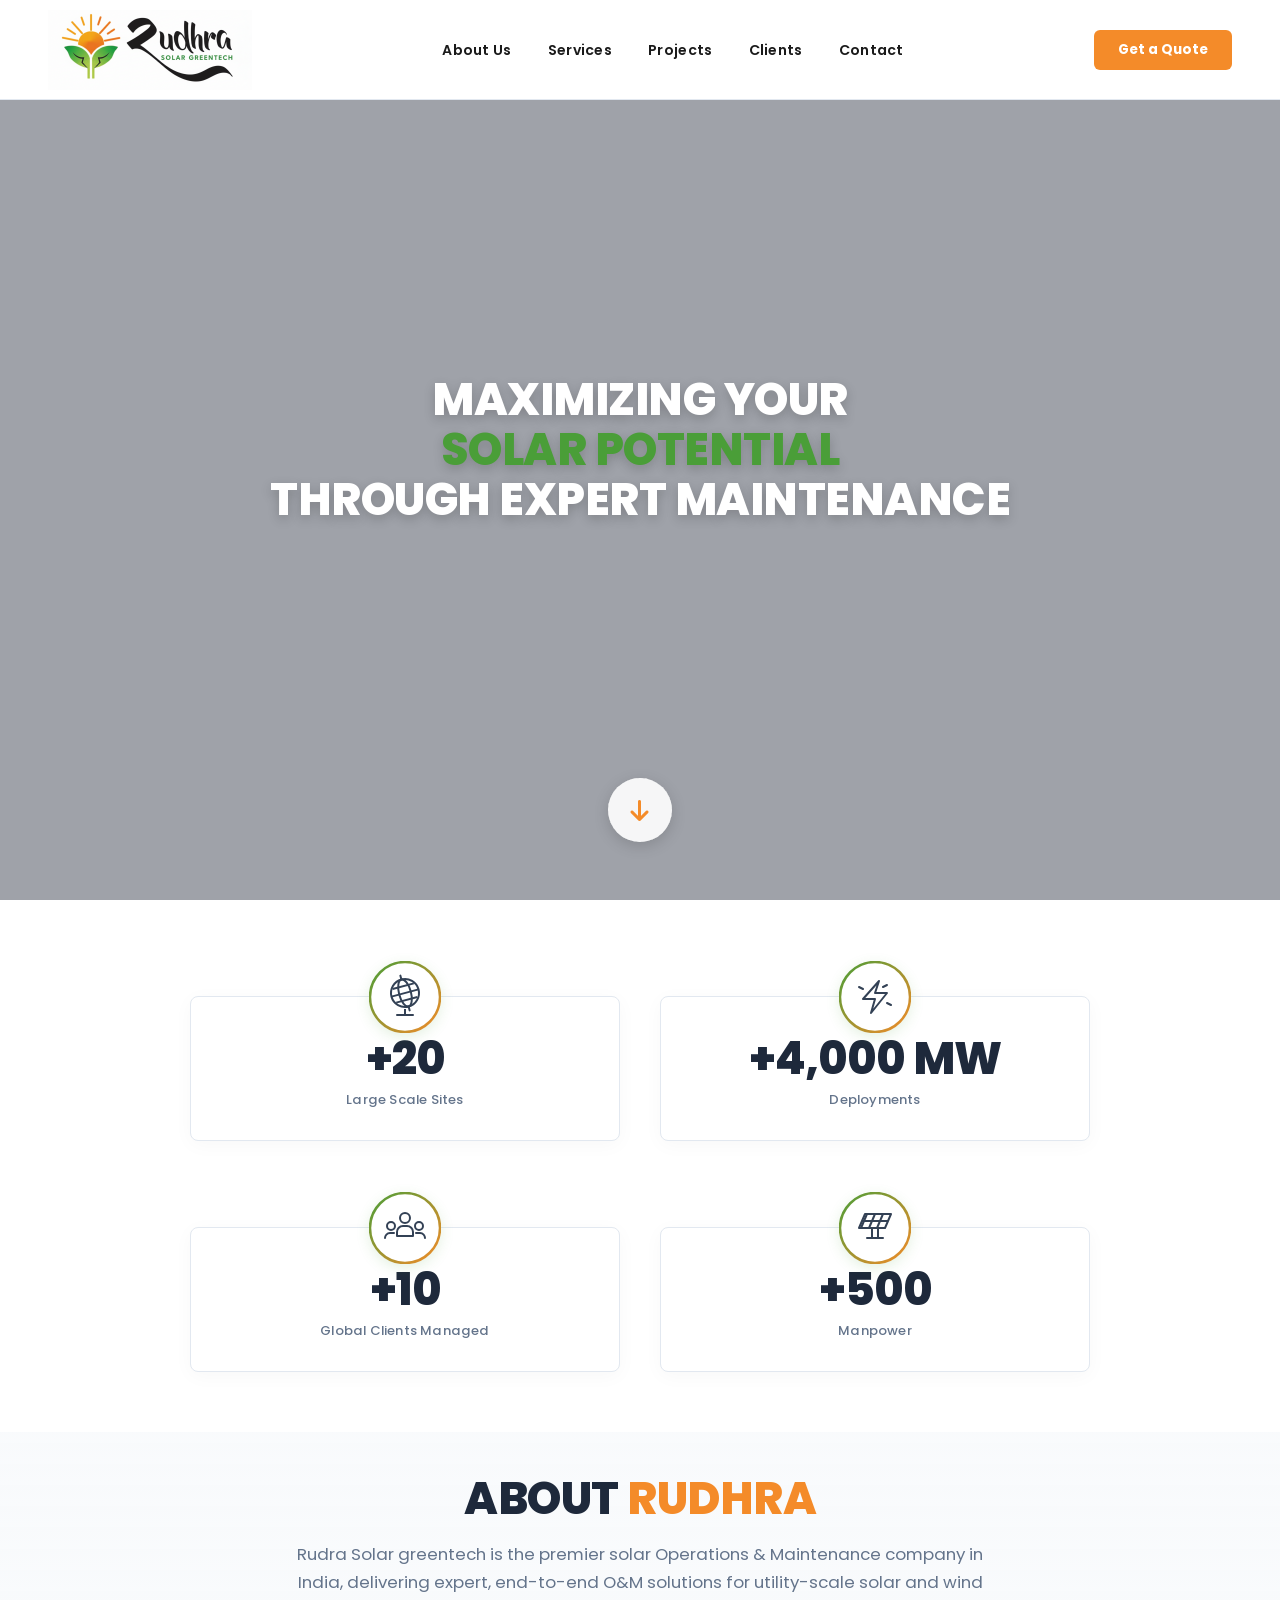
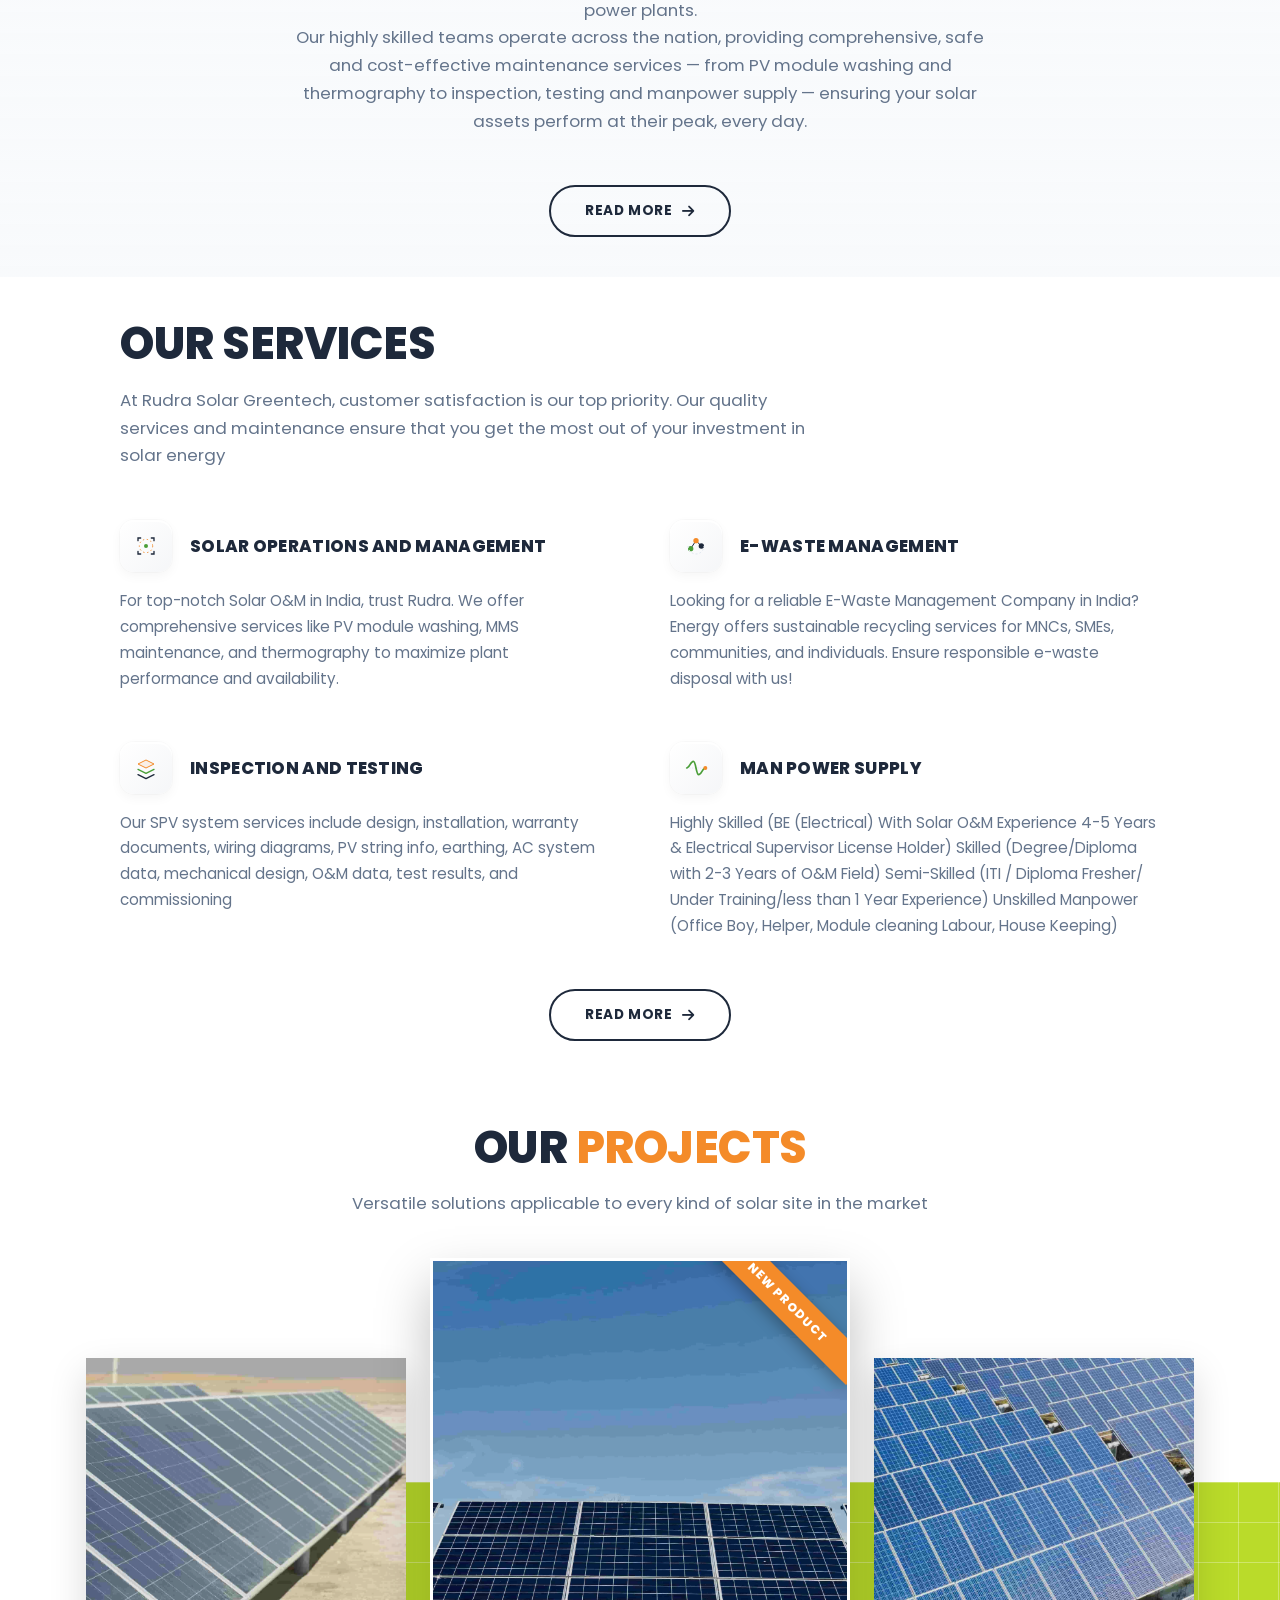
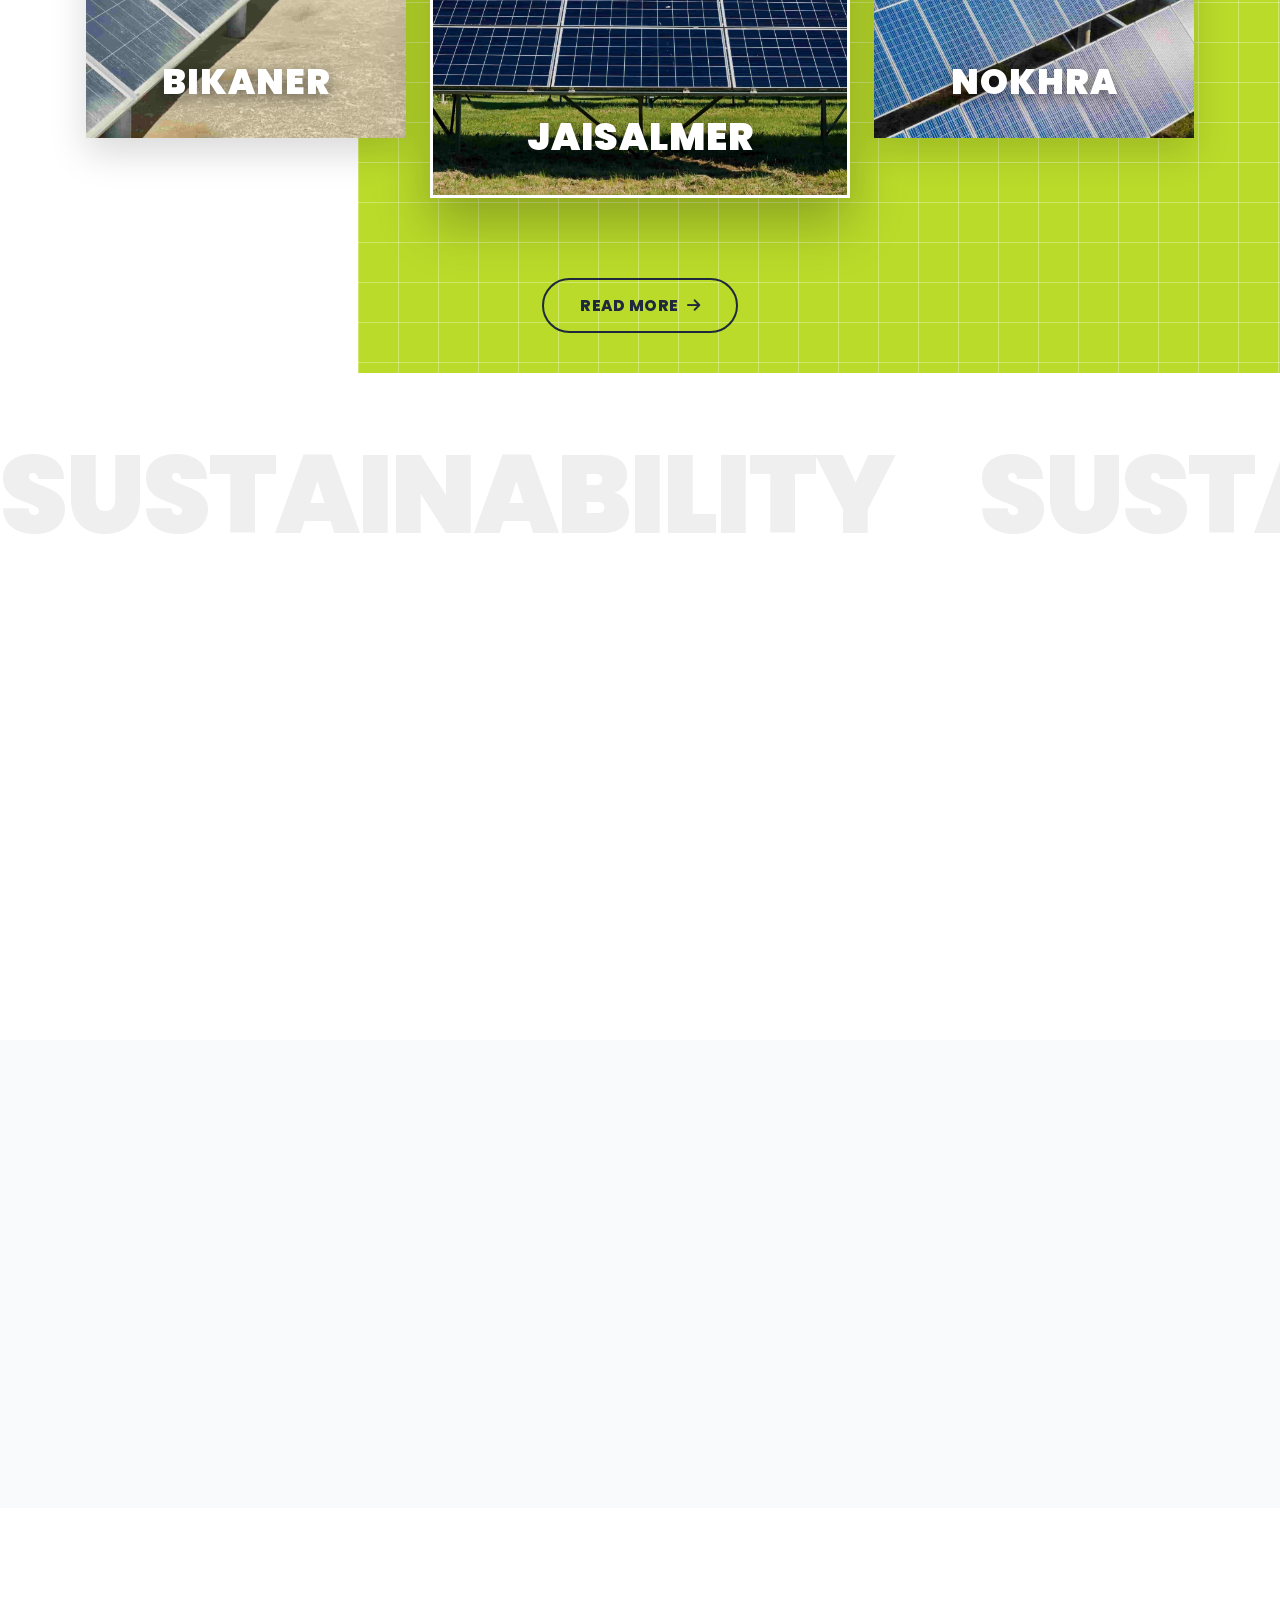
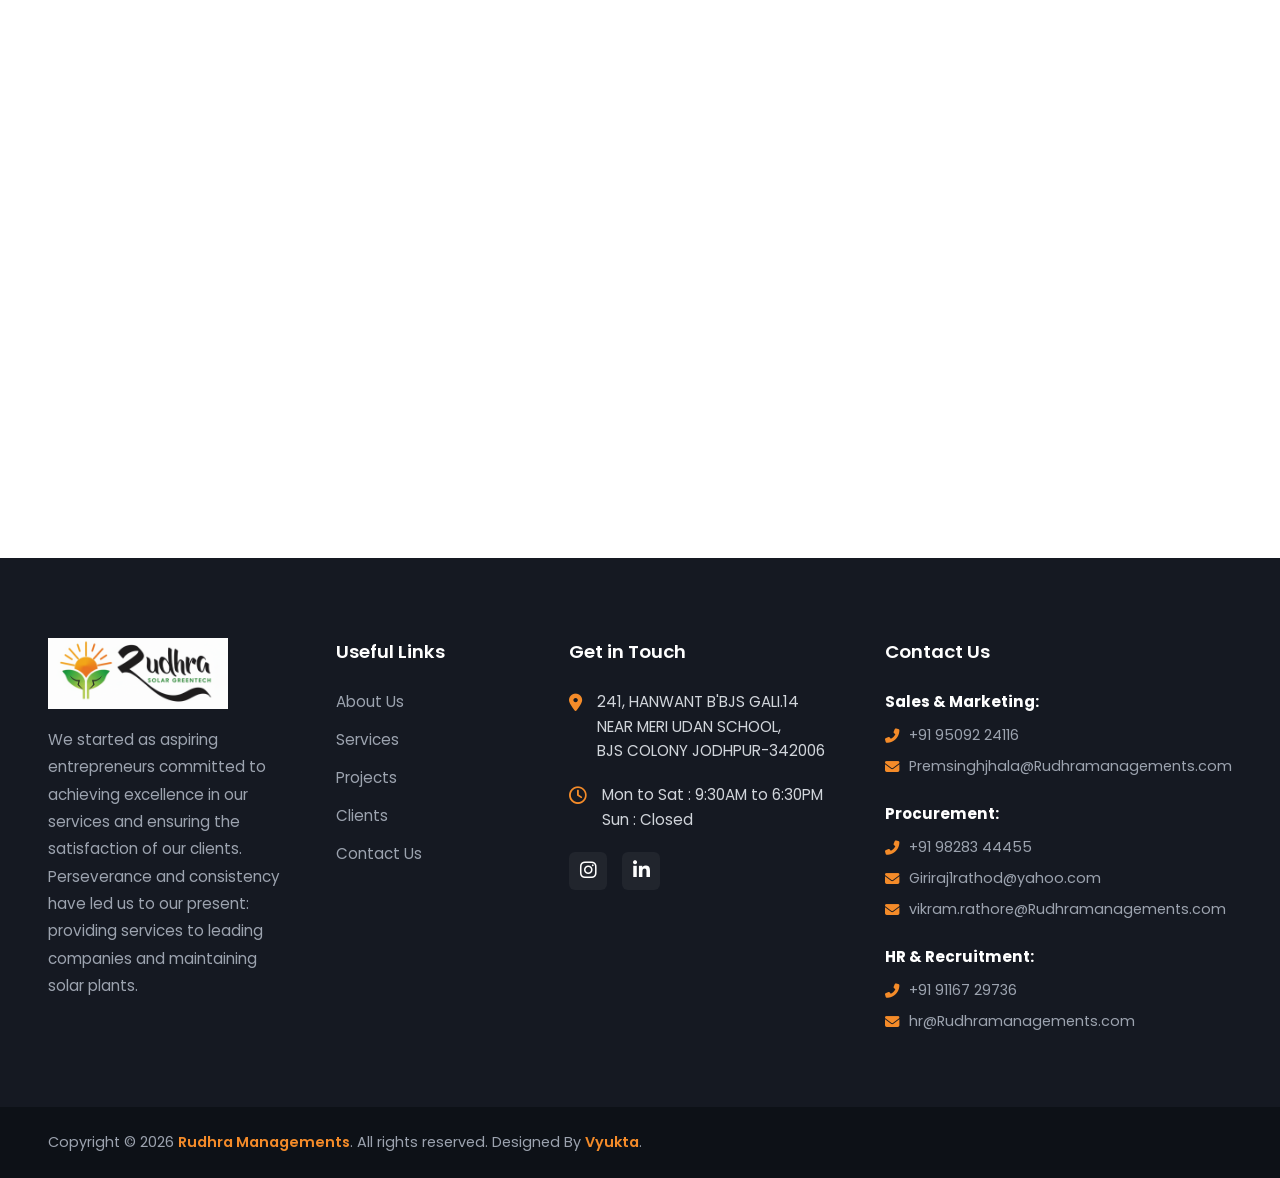
==== index.html @ cd101c61 "home page images and content" ====
<!doctype html>
<html lang="en">
<head>
  <meta charset="UTF-8" />
  <meta name="viewport" content="width=device-width, initial-scale=1.0" />
  <title>Rudhra Solar Greentech | Premium Solar O&M Solutions</title>

  <link rel="preconnect" href="https://fonts.googleapis.com">
  <link rel="preconnect" href="https://fonts.gstatic.com" crossorigin>
  <link href="https://fonts.googleapis.com/css2?family=Poppins:wght@300;400;500;600;700;800;900&display=swap" rel="stylesheet">
  <link rel="stylesheet" href="https://cdnjs.cloudflare.com/ajax/libs/font-awesome/6.7.0/css/all.min.css" />
  <link rel="stylesheet" href="/shared.css" />

  <style>
    /* =========================================
       1. TOKENS & RESET (LIGHT THEME)
    ========================================= */
    :root {
      --green:   #4a9e38;
      --orange:  #f48b29;
      --eco-lime:#badb2a; /* Ecoppia Style Bright Lime Green */
      --dark:    #1e293b; /* Premium Navy/Slate for Headings */
      --darker:  #0f172a; 
      --light:   #f8fafc; /* Very soft light slate/grey */
      --white:   #ffffff;
      --muted:   #64748b; /* Soft grey for paragraphs */
      --border:  #e2e8f0;
      --ease:    cubic-bezier(0.25, 0.8, 0.25, 1);
    }

    *, *::before, *::after { box-sizing: border-box; margin: 0; padding: 0; }
    html { scroll-behavior: smooth; }
    body {
      font-family: 'Poppins', sans-serif;
      background: var(--white);
      color: var(--text);
      overflow-x: hidden;
      -webkit-font-smoothing: antialiased;
    }

    /* =========================================
       2. GLOBAL UTILITIES (Reveal & Headings)
    ========================================= */
    .reveal { opacity: 0; transform: translateY(24px); transition: opacity 0.65s ease, transform 0.65s var(--ease); }
    .reveal.active { opacity: 1; transform: none; }
    .d1 { transition-delay: 0.08s; }
    .d2 { transition-delay: 0.16s; }
    .d3 { transition-delay: 0.24s; }
    .d4 { transition-delay: 0.32s; }
    .d5 { transition-delay: 0.40s; }
    .d6 { transition-delay: 0.48s; }
    .d7 { transition-delay: 0.56s; }
    .d8 { transition-delay: 0.60s; }
    .d9 { transition-delay: 0.67s; }

    /* Standardized Section Headings */
    .section-head { margin-bottom: 50px; }
    .section-head .eyebrow {
      display: block; font-size: 0.75rem; font-weight: 700;
      text-transform: uppercase; letter-spacing: 3px;
      color: var(--orange); margin-bottom: 12px;
    }
    .section-head h2 {
      font-size: clamp(2rem, 3.5vw, 2.8rem); font-weight: 800;
      text-transform: uppercase; letter-spacing: -0.5px;
      color: var(--dark); margin-bottom: 16px; line-height: 1.2;
    }
    .section-head h2 span { color: var(--orange); }
    .section-head p {
      font-size: 1.05rem; color: var(--muted); line-height: 1.65;
      max-width: 700px; font-weight: 400;
    }
    .section-head.center { text-align: center; }
    .section-head.center p { margin-inline: auto; }

    /* =========================================
       3. GLOBAL BUTTON SYSTEM (Uniform Layout)
    ========================================= */
    .btn {
      display: inline-flex; align-items: center; justify-content: center; gap: 10px;
      font-family: 'Poppins', sans-serif; font-size: 0.85rem; font-weight: 700;
      padding: 14px 34px; border-radius: 4px;
      text-decoration: none; text-transform: uppercase; letter-spacing: 0.6px;
      transition: all 0.3s var(--ease); cursor: pointer; border: 2px solid transparent;
    }
    .btn i { font-size: 14px; transition: transform 0.3s; }
    .btn:hover i { transform: translateX(5px); }

    /* Variants */
    .btn-primary { background: var(--green); color: #fff; }
    .btn-primary:hover { background: #3a8429; transform: translateY(-3px); box-shadow: 0 8px 20px rgba(74,158,56,0.3); }

    .btn-dark { background: rgba(255,255,255,0.12); color: #fff; border-color: rgba(255,255,255,0.35); backdrop-filter: blur(6px); }
    .btn-dark:hover { background: rgba(255,255,255,0.25); border-color: #fff; transform: translateY(-3px); }

    .btn-outline { background: transparent; color: var(--dark); border-color: var(--dark); }
    .btn-outline:hover { background: var(--dark); color: #fff; transform: translateY(-3px); box-shadow: 0 8px 20px rgba(0,0,0,0.1); }

    .btn-pill { border-radius: 50px; border-color: var(--dark); color: var(--dark); }
    .btn-pill:hover { background: var(--dark); color: #fff; transform: translateY(-3px); box-shadow: 0 8px 20px rgba(0,0,0,0.15); }

    /* =========================================
       4. HERO SECTION
    ========================================= */
    .hero {
      position: relative; width: 100%; height: 100vh; min-height: 520px;
      overflow: hidden; display: flex; align-items: center;
    }
    .hero-bg {
      position: absolute; inset: 0; z-index: 0;
    }
   .hero-video {
      position: absolute;
      top: 0; left: 0; width: 100%; height: 100%;
      object-fit: cover;
      z-index: 1;
      opacity: 0; /* Hidden by default */
      transition: opacity 0.8s ease-in-out; /* Smooth crossfade effect */
    }
    .hero-video.active {
      opacity: 1;
      z-index: 2; /* Keeps the playing video on top */
    }
    /* Lighter Hero Overlay for a fresher look */
    .hero-overlay {
      position: absolute; inset: 0; z-index: 3; /* Must be above videos */
      background: rgba(15, 23, 42, 0.4);
    }
    .hero-content {
      position: relative; z-index: 3; width: 100%; padding: 0 20px;
      text-align: center; display: flex; flex-direction: column; align-items: center;
    }
    .hero-content h1 {
      font-size: clamp(1.8rem, 3.5vw, 2.8rem); font-weight: 800; color: #fff;
      line-height: 1.12; letter-spacing: -0.5px; text-transform: uppercase;
      margin-bottom: 0; max-width: 800px; text-shadow: 0 4px 12px rgba(0,0,0,0.2);
    }
    .hero-content h1 span { color: var(--green); }

    /* Scroll Indicator (Made White/Glassy for Light Theme) */
    .hero-scroll-wrap {
      position: absolute; bottom: 10px; left: 50%; transform: translateX(-50%);
      z-index: 10; width: 160px; height: 160px; display: flex; align-items: center; justify-content: center;
    }
    .hero-scroll-btn {
      position: relative; width: 64px; height: 64px; border-radius: 50%;
      background: rgba(255, 255, 255, 0.9); display: flex; align-items: center; justify-content: center;
      text-decoration: none; z-index: 2; box-shadow: 0 4px 15px rgba(0,0,0,0.15);
      backdrop-filter: blur(4px); transition: all 0.3s;
    }
    .hero-scroll-btn:hover { background: #fff; transform: translateY(-3px); } 
    .hero-scroll-btn i { color: var(--orange); font-size: 24px; animation: bounceArrow 2s infinite; }
    .hero-scroll-wrap .ripple {
      position: absolute; top: 50%; left: 50%; transform: translate(-50%, -50%);
      border-radius: 50%; border: 1.5px dashed rgba(255, 255, 255, 0.4); pointer-events: none;
      animation: dashedRipple 3s linear infinite; z-index: 1;
    }
    .hero-scroll-wrap .r1 { width: 64px; height: 64px; animation-delay: 0s; }
    .hero-scroll-wrap .r2 { width: 64px; height: 64px; animation-delay: 1.5s; }

    @keyframes dashedRipple {
      0% { width: 64px; height: 64px; opacity: 1; }
      100% { width: 160px; height: 160px; opacity: 0; transform: translate(-50%, -50%) rotate(25deg); }
    }
    @keyframes bounceArrow {
      0%, 20%, 50%, 80%, 100% { transform: translateY(0); }
      40% { transform: translateY(-4px); }
      60% { transform: translateY(-2px); }
    }

    /* =========================================
       5. STATS
    ========================================= */
    .stats-wrap {
      position: relative; z-index: 10; padding: 60px 5%;
      background: var(--white); scroll-margin-top: 100px;
    }
    .stats-grid { max-width: 900px; margin: 0 auto; display: grid; grid-template-columns: repeat(2, 1fr); gap: 50px 40px; }
    .stat-card {
      position: relative; background: var(--white); border: 1px solid var(--border);
      border-radius: 8px; padding: 40px 30px 30px; text-align: center; margin-top: 36px;
      box-shadow: 0 4px 20px rgba(0,0,0,0.03); transition: transform 0.25s, box-shadow 0.25s;
    }
    .stat-card:hover { transform: translateY(-4px); box-shadow: 0 12px 32px rgba(0,0,0,0.07); }
    .stat-icon-circle {
      position: absolute; top: -36px; left: 50%; transform: translateX(-50%);
      width: 72px; height: 72px; border-radius: 50%; background: var(--white);
      display: flex; align-items: center; justify-content: center;
      font-size: 26px; color: var(--text); box-shadow: 0 4px 14px rgba(74,158,56,0.15);
    }
    .stat-num {
      display: block; font-size: clamp(2rem, 4vw, 2.8rem); font-weight: 800;
      color: var(--dark); line-height: 1; margin-bottom: 8px; letter-spacing: -1px;
    }
    .stat-lbl { display: block; font-size: 0.82rem; font-weight: 500; color: var(--muted); letter-spacing: 0.2px; }

    /* =========================================
       6. ABOUT SECTION
    ========================================= */
    .about-section {
      position: relative; padding: 40px 6%; text-align: center;
      background: linear-gradient(rgba(248, 250, 252, 0.88), rgba(248, 250, 252, 0.96)), url('/images/about-us-home-bg.jpg') center/cover fixed;
    }
    .about-inner { max-width: 840px; margin: 0 auto; position: relative; z-index: 2; }
    .about-action { margin-top: 42px; }

    /* =========================================
       7. TECHNOLOGY
    ========================================= */
    .tech-section { padding: 40px 6%; background: var(--white); }
    .tech-inner { max-width: 1040px; margin: 0 auto; }
    .tech-grid { display: grid; grid-template-columns: repeat(2, 1fr); gap: 50px 60px; }
    .tech-item { position: relative; }
    .tech-item-header { display: flex; align-items: center; gap: 18px; margin-bottom: 16px; }
    .tech-icon-box {
      width: 52px; height: 52px; flex-shrink: 0; background: linear-gradient(135deg, #ffffff 0%, #f5f6f8 100%);
      border-radius: 14px; display: flex; align-items: center; justify-content: center;
      box-shadow: 0 4px 12px rgba(0,0,0,0.04), inset 0 2px 0 rgba(255,255,255,1), 0 0 0 1px rgba(0,0,0,0.02); position: relative;
    }
    .tech-icon-box::before {
      content: ''; position: absolute; inset: -4px;
      background: radial-gradient(circle at center, rgba(74,158,56,0.1) 0%, transparent 70%); z-index: -1; border-radius: 18px;
    }
    .tech-svg { width: 32px; height: 32px; }
    .tech-item h3 { font-size: 1.05rem; font-weight: 800; text-transform: uppercase; letter-spacing: 0.3px; color: var(--dark); margin: 0; }
    .tech-item p { font-size: 0.95rem; color: var(--muted); line-height: 1.7; }
    .tech-action { text-align: center; margin-top: 50px; }

    /* =========================================
       8. ECOPPIA-STYLE PROJECTS SECTION
    ========================================= */
    .projects-showcase {
      position: relative;
      background: var(--white);
      padding: 40px 6% 40px;
      overflow: hidden;
    }
    
    /* Half Green Grid Background (Ecoppia Fixed) */
    .eco-bg-green {
      position: absolute;
      bottom: 0;
      right: 0; /* Left side white chhodne ke liye isko right se align kiya */
      width: 72%; /* 100% ki jagah 72% kar diya taaki left half white rahe */
      height: 55%;
      background-color: var(--eco-lime);
      /* Perspective Grid Texture */
      background-image:
        linear-gradient(rgba(255,255,255,0.3) 1px, transparent 1px),
        linear-gradient(90deg, rgba(255,255,255,0.3) 1px, transparent 1px);
      background-size: 40px 40px;
      z-index: 0;
    }

    .eco-inner {
      position: relative;
      z-index: 2; /* Keeps content above the green background */
      max-width: 1140px;
      margin: 0 auto;
    }

    .eco-grid {
      display: flex;
      align-items: center;
      justify-content: center;
      gap: 24px;
      margin-top: 60px;
    }

    .eco-card {
      position: relative;
      overflow: hidden;
      box-shadow: 0 15px 35px rgba(0,0,0,0.15);
      transition: transform 0.4s var(--ease);
      background: #000; /* Dark background behind image for contrast */
    }
    .eco-card img {
      width: 100%; height: 100%;
      object-fit: cover;
      opacity: 0.9;
      transition: transform 0.7s var(--ease), opacity 0.4s;
    }
    .eco-card:hover img {
      transform: scale(1.08);
      opacity: 1;
    }

    /* Sizing for Side vs Center */
    .eco-card.side {
      width: 320px;
      height: 380px;
      z-index: 1;
    }
    .eco-card.center {
      width: 420px;
      height: 540px;
      z-index: 2;
      transform: translateY(-20px);
      box-shadow: 0 25px 50px rgba(0,0,0,0.25);
      border: 3px solid #fff; /* Optional pop-out border */
    }

    /* Label Text on Images */
    .eco-label {
      position: absolute;
      bottom: 30px;
      left: 0; width: 100%;
      text-align: center;
      z-index: 3;
      padding: 0 20px;
    }
    .eco-label h3 {
      font-size: 2.2rem;
      font-weight: 900;
      color: #fff;
      text-transform: uppercase;
      letter-spacing: 1px;
      text-shadow: 0 4px 15px rgba(0,0,0,0.5);
      margin: 0;
    }
    .eco-card.center .eco-label h3 {
      font-size: 38px;
    }
    .eco-card.center .eco-label p {
      color: #fff;
      font-size: 0.95rem;
      font-weight: 500;
      margin-top: 10px;
      text-shadow: 0 2px 8px rgba(0,0,0,0.6);
    }

    /* Ribbon for Center Image */
    .eco-ribbon {
      position: absolute;
      top: 25px; right: -40px;
      background: var(--orange);
      color: #fff;
      font-size: 0.75rem; font-weight: 800;
      text-transform: uppercase;
      padding: 8px 45px;
      transform: rotate(45deg);
      box-shadow: 0 4px 15px rgba(0,0,0,0.3);
      z-index: 4;
      letter-spacing: 1px;
    }

    /* Read More Button Area */
    .eco-action {
      text-align: center;
      margin-top: 60px;
    }
    .eco-btn {
      display: inline-flex; align-items: center; justify-content: center; gap: 8px;
      border: 2px solid var(--dark);
      border-radius: 50px;
      padding: 14px 36px;
      font-size: 0.95rem; font-weight: 800; text-transform: uppercase; letter-spacing: 0.5px;
      color: var(--dark); background: transparent;
      cursor: pointer; transition: all 0.3s var(--ease); text-decoration: none;
    }
    .eco-btn:hover {
      background: var(--dark); color: #fff;
      transform: translateY(-3px); box-shadow: 0 10px 20px rgba(0,0,0,0.15);
    }

    /* =========================================
       9. MARQUEE
    ========================================= */
    .marquee-section {
      width: 100%; overflow: hidden; background: var(--white); padding: 40px 0;
    }
    .marquee-track { display: flex; width: max-content; animation: mq 50s linear infinite; }
    .marquee-track:hover { animation-play-state: paused; }
    @keyframes mq { to { transform: translateX(-50%); } }
    .marquee-track h2 {
      font-size: clamp(52px, 9vw, 110px); font-weight: 900; color: rgb(22 25 38 / 7%);
      text-transform: uppercase; white-space: nowrap; margin: 0; padding-right: 60px; letter-spacing: -2px;
    }

    /* =========================================
       10. SUSTAINABILITY 
    ========================================= */
    .sustain-section { padding: 40px 6%; background: var(--white); }
    .sustain-inner { max-width: 1040px; margin: 0 auto; display: grid; grid-template-columns: 1fr 1.15fr; gap: 60px; align-items: center; }
    .sustain-img-wrap { position: relative; border-radius: 8px; overflow: hidden; aspect-ratio: 4/3; }
    .sustain-img-wrap img { width: 100%; height: 100%; object-fit: cover; opacity: 0.9; }
    .sdg-badge {
      position: absolute; top: 50%; right: 50%;    transform: translate(50%, -50%);
      width: 120px; height: 120px; border-radius: 50%; background: var(--white);
      display: flex; flex-direction: column; align-items: center; justify-content: center;
      text-align: center; padding: 12px; box-shadow: 0 8px 30px rgba(0,0,0,0.15); z-index: 3;
    }
    .sdg-badge i { font-size: 26px; color: var(--green); margin-bottom: 4px; }
    .sdg-badge .sdg-sub { font-size: 0.45rem; font-weight: 700; color: #555; text-transform: uppercase; letter-spacing: 0.5px; line-height: 1.3; }
    .sdg-badge .sdg-main { font-size: 0.65rem; font-weight: 800; color: var(--green); text-transform: uppercase; margin-top: 2px; }

    /* =========================================
       11. CLIENTS & SELECTED PROJECTS & NEWS
    ========================================= */
    .clients-section { padding: 40px 6%; background: var(--light); }
    .clients-inner { max-width: 1040px; margin: 0 auto; }
    .clients-grid { display: grid; grid-template-columns: repeat(5, 1fr); gap: 12px; }
    .client-box {
      background: var(--white); border: 1px solid var(--border); border-radius: 4px;
      padding: 14px 10px; aspect-ratio: 2/1; display: flex; align-items: center; justify-content: center;
      transition: all 0.25s; box-shadow: 0 2px 8px rgba(0,0,0,0.02);
    }
    .client-box:hover { border-color: var(--green); box-shadow: 0 4px 14px rgba(0,0,0,0.06); transform: translateY(-2px); }
    .client-box img { max-width: 100%; max-height: 50px; object-fit: contain; transition: all 0.25s; }
    .client-box:hover img { filter: none; opacity: 1; }
    .client-name-text { font-size: 0.68rem; font-weight: 700; color: #94a3b8; text-transform: uppercase; letter-spacing: 0.5px; }

    .projects-section { padding: 60px 6%; background: var(--white); }
    .projects-inner { max-width: 1040px; margin: 0 auto; }
    .projects-grid { display: grid; grid-template-columns: repeat(3, 1fr); gap: 20px; }
    .proj-card {
      position: relative; border-radius: 8px; overflow: hidden; aspect-ratio: 4/5;
      display: block; text-decoration: none; background: var(--dark); transition: all 0.3s var(--ease);
    }
    .proj-card:hover { transform: translateY(-8px); box-shadow: 0 20px 40px rgba(0,0,0,0.12); }
    .proj-bg { position: absolute; inset: 0; background-size: cover; background-position: center; transition: transform 0.65s ease; opacity: 0.85; }
    .proj-card:hover .proj-bg { transform: scale(1.05); opacity: 1; }
    .proj-grad { position: absolute; inset: 0; background: linear-gradient(to top, rgba(15,23,42,0.85) 0%, transparent 60%); } 
    .proj-info { position: absolute; bottom: 0; left: 0; right: 0; padding: 36px 24px 24px; }
    .proj-info h3 { color: #fff; font-size: 1.1rem; font-weight: 800; text-transform: uppercase; margin-bottom: 8px; }
    .proj-mw { display: inline-block; background: var(--orange); color: #fff; font-size: 0.65rem; font-weight: 700; padding: 4px 12px; border-radius: 3px; letter-spacing: 0.5px; }
    .projects-action { text-align: center; margin-top: 40px; }

    .news-section { padding: 60px 6%; background: var(--light); }
    .news-inner { max-width: 1040px; margin: 0 auto; }
    .news-grid { display: grid; grid-template-columns: repeat(3, 1fr); gap: 24px; }
    .news-card {
      background: var(--white); border: 1px solid var(--border);
      border-radius: 8px; overflow: hidden; transition: all 0.3s;
      box-shadow: 0 4px 15px rgba(0,0,0,0.03);
    }
    .news-card:hover { border-color: rgba(74,158,56,0.3); transform: translateY(-6px); box-shadow: 0 15px 30px rgba(0,0,0,0.06); }
    .news-img { aspect-ratio: 16/9; overflow: hidden; }
    .news-img img { width: 100%; height: 100%; object-fit: cover; transition: all 0.5s ease; }
    .news-card:hover .news-img img { transform: scale(1.05); }
    .news-body { padding: 24px; }
    .news-body .ndate { font-size: 0.65rem; font-weight: 600; color: var(--green); text-transform: uppercase; letter-spacing: 0.5px; display: block; margin-bottom: 8px; }
    .news-body h3 { font-size: 0.95rem; font-weight: 700; color: var(--dark); line-height: 1.5; margin-bottom: 12px; }
    .news-body p { font-size: 0.85rem; color: var(--muted); line-height: 1.6; }

    /* =========================================
       12. CONTACT
    ========================================= */
    .contact-section { padding: 40px 6%; background: var(--white); }
    .contact-inner { max-width: 1040px; margin: 0 auto; display: grid; grid-template-columns: 1fr 1fr; gap: 60px; align-items: start; }
    .why-list { list-style: none; display: flex; flex-direction: column; gap: 12px; }
    .why-list li {
      background: var(--light); border: 1px solid var(--border); border-radius: 6px;
      padding: 16px 20px; display: flex; align-items: center; gap: 16px; transition: all 0.3s;
    }
    .why-list li:hover { border-color: rgba(74,158,56,0.3); transform: translateX(5px); background: var(--white); box-shadow: 0 4px 10px rgba(0,0,0,0.03); }
    .why-list li i { font-size: 16px; color: var(--green); flex-shrink: 0; }
    .why-list li span { font-size: 0.85rem; font-weight: 600; color: var(--dark); }
    
    .contact-card {
      background: var(--white); border: 1px solid var(--border); border-radius: 8px;
      padding: 40px 32px; box-shadow: 0 12px 40px rgba(0,0,0,0.05);
    }
    .contact-card h3 { font-size: 1.2rem; font-weight: 800; text-transform: uppercase; margin-bottom: 8px; color: var(--dark); }
    .contact-card > p { font-size: 0.85rem; color: var(--muted); margin-bottom: 24px; line-height: 1.6; }
    .cform { display: flex; flex-direction: column; gap: 16px; }
    .cform-row { display: grid; grid-template-columns: 1fr 1fr; gap: 16px; }
    .cform input, .cform textarea {
      width: 100%; padding: 14px 16px; background: var(--light); border: 1px solid var(--border);
      border-radius: 6px; font-family: 'Poppins', sans-serif; font-size: 0.85rem; color: var(--dark);
      transition: all 0.3s;
    }
    .cform input:focus, .cform textarea:focus { outline: none; border-color: var(--green); background: var(--white); box-shadow: 0 0 0 3px rgba(74,158,56,0.12); }
    .cform textarea { resize: vertical; min-height: 110px; }
    .cform .btn { width: 100%; margin-top: 8px; }

    /* =========================================
       13. RESPONSIVE
    ========================================= */
    @media (max-width: 1024px) {
      .clients-grid { grid-template-columns: repeat(4, 1fr); }
    }
    @media (max-width: 900px) {
      .hero { height: 90vh; }
      .stats-grid { grid-template-columns: repeat(2, 1fr); gap: 50px 30px; }
      .tech-grid { grid-template-columns: 1fr; }
      .sustain-inner { grid-template-columns: 1fr; }
      .projects-grid { grid-template-columns: repeat(2, 1fr); }
      .news-grid { grid-template-columns: repeat(2, 1fr); }
      .contact-inner { grid-template-columns: 1fr; }
      .clients-grid { grid-template-columns: repeat(3, 1fr); }

      /* Ecoppia Section Mobile Fix */
      .eco-grid { flex-direction: column; gap: 40px; }
      .eco-card.side, .eco-card.center { width: 100%; max-width: 380px; height: 420px; transform: none !important; box-shadow: 0 10px 30px rgba(0,0,0,0.15); }
      .eco-bg-green { height: 75%; }
    }
    @media (max-width: 640px) {
      .hero { height: 100vh; }
      .stats-grid { grid-template-columns: 1fr; max-width: 360px; margin: 0 auto; }
      .projects-grid { grid-template-columns: 1fr; max-width: 380px; margin-inline: auto; }
      .news-grid { grid-template-columns: 1fr; }
      .clients-grid { grid-template-columns: repeat(2, 1fr); }
      .cform-row { grid-template-columns: 1fr; }
    }
  </style>
</head>
<body>

  <script src="/header.js"></script>

  <section class="hero">
    <div class="hero-bg"></div>
    <video id="hero-video-1" class="hero-video active" autoplay muted playsinline></video>
    <video id="hero-video-2" class="hero-video" muted playsinline></video>
    <div class="hero-overlay"></div>
    <div class="hero-content reveal">
      <h1>MAXIMIZING YOUR<br><span>SOLAR POTENTIAL</span><br>THROUGH EXPERT MAINTENANCE</h1>
    </div>
    
    <div class="hero-scroll-wrap">
      <span class="ripple r1"></span>
      <span class="ripple r2"></span>
      <a href="#stats" class="hero-scroll-btn">
        <i class="fas fa-arrow-down"></i>
      </a>
    </div>
  </section>

  <div class="stats-wrap" id="stats">
    <div class="stats-grid">
      
      <div class="stat-card reveal d1">
        <div class="stat-icon-circle">
          <svg width="72" height="72" viewBox="0 0 72 72" fill="none">
            <defs>
              <linearGradient id="ecoGrad1" x1="0%" y1="0%" x2="100%" y2="100%">
                <stop offset="0%" stop-color="#4a9e38"/><stop offset="100%" stop-color="#f48b29"/>
              </linearGradient>
            </defs>
            <circle cx="36" cy="36" r="35" stroke="url(#ecoGrad1)" stroke-width="2.5" fill="#ffffff"/>
            <g transform="rotate(-15 36 32)">
              <circle cx="36" cy="32" r="14" stroke="#334155" stroke-width="2"/>
              <ellipse cx="36" cy="32" rx="6" ry="14" stroke="#334155" stroke-width="2"/>
              <path d="M22 32H50" stroke="#334155" stroke-width="2"/>
              <path d="M25 25H47" stroke="#334155" stroke-width="2"/>
              <path d="M25 39H47" stroke="#334155" stroke-width="2"/>
              <line x1="36" y1="14" x2="36" y2="18" stroke="#334155" stroke-width="2" stroke-linecap="round"/>
              <line x1="36" y1="46" x2="36" y2="50" stroke="#334155" stroke-width="2" stroke-linecap="round"/>
            </g>
            <path d="M36 48V54" stroke="#334155" stroke-width="2"/>
            <path d="M28 54H44" stroke="#334155" stroke-width="2" stroke-linecap="round"/>
          </svg>
        </div>
        <span class="stat-num">+<span class="counter" data-target="20">0</span></span>
        <span class="stat-lbl">Large Scale Sites</span>
      </div>
      
      <div class="stat-card reveal d2">
        <div class="stat-icon-circle">
          <svg width="72" height="72" viewBox="0 0 72 72" fill="none">
            <circle cx="36" cy="36" r="35" stroke="url(#ecoGrad1)" stroke-width="2.5" fill="#ffffff"/>
            <path d="M40 20L24 38H36L32 52L48 32H36L40 20Z" stroke="#334155" stroke-width="2" stroke-linejoin="round"/>
            <line x1="20" y1="26" x2="24" y2="28" stroke="#334155" stroke-width="2" stroke-linecap="round"/>
            <line x1="52" y1="44" x2="48" y2="42" stroke="#334155" stroke-width="2" stroke-linecap="round"/>
            <line x1="48" y1="24" x2="44" y2="26" stroke="#334155" stroke-width="2" stroke-linecap="round"/>
          </svg>
        </div>
        <span class="stat-num">+<span class="counter" data-target="4000">0</span> MW</span>
        <span class="stat-lbl">Deployments</span>
      </div>

      <div class="stat-card reveal d3">
        <div class="stat-icon-circle">
          <svg width="72" height="72" viewBox="0 0 72 72" fill="none">
            <circle cx="36" cy="36" r="35" stroke="url(#ecoGrad1)" stroke-width="2.5" fill="#ffffff"/>
            <circle cx="36" cy="26" r="5" stroke="#334155" stroke-width="2"/>
            <path d="M28 40C28 36.6863 30.6863 34 34 34H38C41.3137 34 44 36.6863 44 40V44H28V40Z" stroke="#334155" stroke-width="2" stroke-linejoin="round"/>
            <circle cx="22" cy="34" r="4" stroke="#334155" stroke-width="2"/>
            <path d="M16 46C16 43.5 18 41 21 41H25" stroke="#334155" stroke-width="2" stroke-linecap="round" stroke-linejoin="round"/>
            <circle cx="50" cy="34" r="4" stroke="#334155" stroke-width="2"/>
            <path d="M56 46C56 43.5 54 41 51 41H47" stroke="#334155" stroke-width="2" stroke-linecap="round" stroke-linejoin="round"/>
          </svg>
        </div>
        <span class="stat-num">+<span class="counter" data-target="10">0</span></span>
        <span class="stat-lbl">Global Clients Managed</span>
      </div>

      <div class="stat-card reveal d4">
        <div class="stat-icon-circle">
          <svg width="72" height="72" viewBox="0 0 72 72" fill="none">
            <circle cx="36" cy="36" r="35" stroke="url(#ecoGrad1)" stroke-width="2.5" fill="#ffffff"/>
            <path d="M20 36L26 22H52L46 36H20Z" stroke="#334155" stroke-width="2" stroke-linejoin="round"/>
            <line x1="28" y1="22" x2="22" y2="36" stroke="#334155" stroke-width="2"/>
            <line x1="36" y1="22" x2="30" y2="36" stroke="#334155" stroke-width="2"/>
            <line x1="44" y1="22" x2="38" y2="36" stroke="#334155" stroke-width="2"/>
            <line x1="23" y1="29" x2="49" y2="29" stroke="#334155" stroke-width="2"/>
            <path d="M33 36V46" stroke="#334155" stroke-width="2"/>
            <path d="M39 36V46" stroke="#334155" stroke-width="2"/>
            <path d="M28 46H44" stroke="#334155" stroke-width="2" stroke-linecap="round"/>
          </svg>
        </div>
        <span class="stat-num">+<span class="counter" data-target="500">0</span></span>
        <span class="stat-lbl">Manpower</span>
      </div>

    </div>
  </div>

  <section class="about-section">
    <div class="about-inner reveal">
      <div class="section-head center">
        <h2>About <span>Rudhra</span></h2>
        <p>Rudra Solar greentech is the premier solar Operations & Maintenance company in India, delivering expert, end-to-end O&M solutions for utility-scale solar and wind power plants.</p>
        <p>Our highly skilled teams operate across the nation, providing comprehensive, safe and cost-effective maintenance services — from PV module washing and thermography to inspection, testing and manpower supply — ensuring your solar assets perform at their peak, every day.</p>
      </div>
      <div class="about-action">
        <a href="/about-us" class="btn btn-pill">Read More <i class="fas fa-arrow-right"></i></a>
      </div>
    </div>
  </section>

  <section class="tech-section">
    <div class="tech-inner">
      <div class="section-head reveal">
        <h2>OUR SERVICES</h2>
        <p>At Rudra Solar Greentech, customer satisfaction is our top priority. Our quality services and maintenance ensure that you get the most out of your investment in solar energy</p>
      </div>
      
      <div class="tech-grid">
        <div class="tech-item reveal d1">
          <div class="tech-item-header">
            <div class="tech-icon-box">
              <svg class="tech-svg" viewBox="0 0 48 48" fill="none">
                 <path d="M16 12H12V16M32 12H36V16M12 32V36H16M36 32V36H32" stroke="var(--dark)" stroke-width="2" stroke-linecap="round"/>
                 <circle cx="24" cy="24" r="3" fill="var(--green)"/>
                 <circle cx="24" cy="24" r="10" stroke="var(--orange)" stroke-width="1.5" stroke-dasharray="2 4"/>
              </svg>
            </div>
            <h3>Solar Operations and Management</h3>
          </div>
          <p>For top-notch Solar O&M in India, trust Rudra. We offer comprehensive services like PV module washing, MMS maintenance, and thermography to maximize plant performance and availability. </p>
        </div>

        <div class="tech-item reveal d2">
          <div class="tech-item-header">
            <div class="tech-icon-box">
              <svg class="tech-svg" viewBox="0 0 48 48" fill="none">
                 <path d="M16 28L24 16L32 24" stroke="var(--dark)" stroke-width="1.5" stroke-linejoin="round"/>
                 <circle cx="16" cy="28" r="4" fill="var(--green)"/>
                 <circle cx="24" cy="16" r="4" fill="var(--orange)"/>
                 <circle cx="32" cy="24" r="4" fill="var(--dark)"/>
                 <path d="M12 24C12 30.6274 17.3726 36 24 36C30.6274 36 36 30.6274 36 24" stroke="var(--border)" stroke-width="1.5" stroke-dasharray="3 3"/>
              </svg>
            </div>
            <h3>E-Waste Management</h3>
          </div>
          <p>Looking for a reliable E-Waste Management Company in India? Energy offers sustainable recycling services for MNCs, SMEs, communities, and individuals. Ensure responsible e-waste disposal with us!</p>
        </div>

        <div class="tech-item reveal d3">
          <div class="tech-item-header">
            <div class="tech-icon-box">
              <svg class="tech-svg" viewBox="0 0 48 48" fill="none">
                 <path d="M24 12L36 18L24 24L12 18L24 12Z" stroke="var(--orange)" stroke-width="1.5" fill="rgba(244,139,41,0.1)"/>
                 <path d="M12 26L24 32L36 26" stroke="var(--green)" stroke-width="2" stroke-linecap="round" stroke-linejoin="round"/>
                 <path d="M12 34L24 40L36 34" stroke="var(--dark)" stroke-width="2" stroke-linecap="round" stroke-linejoin="round"/>
              </svg>
            </div>
            <h3>Inspection and Testing</h3>
          </div>
          <p>Our SPV system services include design, installation, warranty documents, wiring diagrams, PV string info, earthing, AC system data, mechanical design, O&M data, test results, and commissioning</p>
        </div>

        <div class="tech-item reveal d4">
          <div class="tech-item-header">
            <div class="tech-icon-box">
              <svg class="tech-svg" viewBox="0 0 48 48" fill="none">
                 <line x1="10" y1="24" x2="38" y2="24" stroke="var(--border)" stroke-width="1.5" stroke-dasharray="2 2"/>
                 <path d="M10 24C14 24 16 14 20 14C24 14 24 34 28 34C32 34 34 24 38 24" stroke="var(--green)" stroke-width="2.5" stroke-linecap="round"/>
                 <circle cx="38" cy="24" r="3" fill="var(--orange)"/>
              </svg>
            </div>
            <h3>Man Power Supply</h3>
          </div>
          <p>Highly Skilled (BE (Electrical) With Solar O&M Experience 4-5 Years & Electrical Supervisor License Holder) Skilled (Degree/Diploma with 2-3 Years of O&M Field) Semi-Skilled (ITI / Diploma Fresher/ Under Training/less than 1 Year Experience) Unskilled Manpower (Office Boy, Helper, Module cleaning Labour, House Keeping)</p>
        </div>
      </div>
      
      <div class="tech-action reveal">
        <a href="/services/" class="btn btn-pill">Read More <i class="fas fa-arrow-right"></i></a>
      </div>
    </div>
  </section>

  <section class="projects-showcase" id="solutions">
    <div class="eco-bg-green"></div>
    
    <div class="eco-inner">
      <div class="section-head center reveal">
        <h2>Our <span>Projects</span></h2>
        <p>Versatile solutions applicable to every kind of solar site in the market</p>
      </div>
      
      <div class="eco-grid">
        <div class="eco-card side reveal d1">
          <img src="/images/our-project-home-image-3.jpg" alt="Bikaner">
          <div class="eco-label">
            <h3>Bikaner</h3>
          </div>
        </div>

        <div class="eco-card center reveal d2">
          <div class="eco-ribbon">New Product</div>
          <img src="/images/our-project-home-image-2.jpg" alt="Jaisalmer">
          <div class="eco-label">
            <h3>Jaisalmer</h3>
          </div>
        </div>

        <div class="eco-card side reveal d3">
          <img src="/images/our-project-home-image-1.jpg" alt="Nokhra">
          <div class="eco-label">
            <h3>Nokhra</h3>
          </div>
        </div>
      </div>

      <div class="eco-action reveal d4">
        <a href="/projects/" class="eco-btn">Read More <i class="fas fa-arrow-right"></i></a>
      </div>
    </div>
  </section>

  <section class="marquee-section">
    <div class="marquee-track">
      <h2>SUSTAINABILITY &nbsp;&nbsp;&nbsp; SUSTAINABILITY &nbsp;&nbsp;&nbsp;</h2>
      <h2>SUSTAINABILITY &nbsp;&nbsp;&nbsp; SUSTAINABILITY &nbsp;&nbsp;&nbsp;</h2>
    </div>
  </section>

  <section class="sustain-section">
    <div class="sustain-inner">
      <div class="sustain-img-wrap reveal">
        <img src="https://images.unsplash.com/photo-1466611653911-95081537e5b7?auto=format&fit=crop&w=800&q=80" alt="Sustainability">
        <div class="sdg-badge">
          <i class="fas fa-globe-americas"></i>
          <span class="sdg-sub">Sustainable<br>Development</span>
          <span class="sdg-main">Goals</span>
        </div>
      </div>
      <div class="sustain-text reveal d2">
        <div class="section-head" style="margin-bottom: 0;">
          <span class="eyebrow">Our Commitment</span>
          <h2>Sustainability &amp; ESG</h2>
          <p>In accordance with the Sustainable Development Goals framework, Rudhra Solar Greentech monitors sustainability metrics to ensure progress across our global operations. We are committed to reducing the carbon footprint of solar maintenance and accelerating the world's transition to clean energy.</p>
        </div>
      </div>
    </div>
  </section>

  <section class="clients-section">
    <div class="clients-inner">
      <div class="section-head center reveal">
        <span class="eyebrow">Trusted By</span>
        <h2>Our Clients</h2>
        <p>Revolutionizing solar ROI for leading energy conglomerates worldwide.</p>
      </div>
      <div class="clients-grid">
        <div class="client-box reveal d1"><img src="/images/client_images/acme-solar.webp" alt="ACME" onerror="this.style.display='none';this.insertAdjacentHTML('afterend','<span class=\'client-name-text\'>Fortum</span>')"></div>
        <div class="client-box reveal d2"><img src="/images/client_images/NTPC_Logo.svg.png" alt="NTPC" onerror="this.style.display='none';this.insertAdjacentHTML('afterend','<span class=\'client-name-text\'>NTPC</span>')"></div>
        <div class="client-box reveal d3"><img src="/images/client_images/social-share-default-image.jpg" alt="Azure Power" onerror="this.style.display='none';this.insertAdjacentHTML('afterend','<span class=\'client-name-text\'>Azure Power</span>')"></div>
        <div class="client-box reveal d4"><img src="/images/client_images/Vikram_Solar_logo.svg.png" alt="Adani" onerror="this.style.display='none';this.insertAdjacentHTML('afterend','<span class=\'client-name-text\'>Adani</span>')"></div>
        <div class="client-box reveal d5"><img src="/images/client_images/WhatsApp Image 2026-02-21 at 2.53.52 PM (1).jpeg" alt="Brookfield" onerror="this.style.display='none';this.insertAdjacentHTML('afterend','<span class=\'client-name-text\'>Brookfield</span>')"></div>
        <div class="client-box reveal d6"><img src="/images/client_images/WhatsApp Image 2026-02-21 at 2.53.53 PM (1).jpeg" alt="Azure Power" onerror="this.style.display='none';this.insertAdjacentHTML('afterend','<span class=\'client-name-text\'>Azure Power</span>')"></div>
        <div class="client-box reveal d7"><img src="/images/client_images/WhatsApp Image 2026-02-21 at 2.53.53 PM (2).jpeg" alt="Adani" onerror="this.style.display='none';this.insertAdjacentHTML('afterend','<span class=\'client-name-text\'>Adani</span>')"></div>
        <div class="client-box reveal d8"><img src="/images/client_images/WhatsApp Image 2026-02-21 at 2.53.53 PM.jpeg" alt="Brookfield" onerror="this.style.display='none';this.insertAdjacentHTML('afterend','<span class=\'client-name-text\'>Brookfield</span>')"></div>        
        <div class="client-box reveal d9"><img src="/images/client_images/WhatsApp Image 2026-02-21 at 2.53.54 PM.jpeg" alt="Brookfield" onerror="this.style.display='none';this.insertAdjacentHTML('afterend','<span class=\'client-name-text\'>Brookfield</span>')"></div>   
      </div>
    </div>
  </section>

  <section class="contact-section" id="contact">
    <div class="contact-inner">
      <div class="contact-left reveal d1">
        <div class="section-head" style="margin-bottom: 24px;">
          <span class="eyebrow">Why Rudhra</span>
          <h2>Why <span>Choose</span> Us</h2>
          <p>Rudhra Solar Greentech performs project work for installation, commissioning, operation, and maintenance for ground-based and rooftop solar energy projects.</p>
        </div>
        <ul class="why-list">
          <li><i class="far fa-check-circle"></i><span>Problem Solving Attitude, Approach and Action</span></li>
          <li><i class="far fa-check-circle"></i><span>Prompt, Efficient and Effective Services</span></li>
          <li><i class="far fa-check-circle"></i><span>Qualified, Experienced and Skilled Workforce</span></li>
          <li><i class="far fa-check-circle"></i><span>Regular Follow-up, Feedback &amp; Corrective Measures</span></li>
          <li><i class="far fa-check-circle"></i><span>Services Delivered with the Right Method and Mannerism</span></li>
        </ul>
      </div>
      <div class="reveal d2">
        <div class="contact-card">
          <h3>Contact Us</h3>
          <p>After we get some information from you, we'll set up a time to discuss your project in detail.</p>
          <div class="cform">
            <input type="text" placeholder="Full Name">
            <div class="cform-row">
              <input type="tel" placeholder="Phone Number">
              <input type="email" placeholder="Email Address">
            </div>
            <input type="text" placeholder="Subject">
            <textarea placeholder="Your Message"></textarea>
            <button class="btn btn-primary">Submit Request <i class="fas fa-paper-plane"></i></button>
          </div>
        </div>
      </div>
    </div>
  </section>

  <script src="/footer.js"></script>

  <script>
    document.addEventListener("DOMContentLoaded", () => {
      /* SCROLL REVEAL */
      const ro = new IntersectionObserver((entries, obs) => {
        entries.forEach(e => {
          if (!e.isIntersecting) return;
          e.target.classList.add('active');
          obs.unobserve(e.target);
        });
      }, { threshold: 0.12 });
      document.querySelectorAll('.reveal').forEach(el => ro.observe(el));

      /* COUNTER */
      function animCount(el, target, dur) {
        const t0 = performance.now();
        (function tick(now) {
          const p = Math.min((now - t0) / dur, 1);
          const ease = 1 - Math.pow(1 - p, 3);
          el.textContent = Math.floor(ease * target).toLocaleString();
          if (p < 1) requestAnimationFrame(tick);
          else el.textContent = target.toLocaleString();
        })(t0);
      }
      const statsEl = document.querySelector('.stats-wrap');
      if (statsEl) {
        const so = new IntersectionObserver(entries => {
          if (!entries[0].isIntersecting) return;
          document.querySelectorAll('.counter').forEach((c, i) =>
            setTimeout(() => animCount(c, +c.dataset.target, 1600), i * 100)
          );
          so.unobserve(statsEl);
        }, { threshold: 0.2 });
        so.observe(statsEl);
      }

      /* SEAMLESS DUAL-VIDEO ROTATION & SPEED CONTROL (BUG-FIXED) */
      const videos = [
        "videos/solar-panel-video-1.mov",
        "videos/solar-panel-video-2.mov"
      ];
      
      let vi = 0; // Current video index
      const vid1 = document.getElementById('hero-video-1');
      const vid2 = document.getElementById('hero-video-2');

      if (vid1 && vid2) {
        // Enforce strict policies to prevent browser blocking
        vid1.muted = true; vid1.playsInline = true;
        vid2.muted = true; vid2.playsInline = true;

        // 1. Initialize first video
        vid1.src = videos[0];
        vid1.playbackRate = 1.0; 
        
        // 2. Preload the second video
        let nextVi = (vi + 1) % videos.length;
        vid2.src = videos[nextVi];
        vid2.load();

        let activeVid = vid1;
        let hiddenVid = vid2;

        function handleVideoEnd() {
          // A. Apply speed logic
          if (nextVi === 1) {
            hiddenVid.playbackRate = 1.5; 
          } else {
            hiddenVid.playbackRate = 1.0; 
          }

          // FIX 1: CSS classes ko pehle change karo taaki video visible ho jaye
          // (Is se browser ka 'Power Saving' mode trigger nahi hoga)
          hiddenVid.classList.add('active');
          activeVid.classList.remove('active');

          // FIX 2: Play promise ko safely handle karo
          let playPromise = hiddenVid.play();
          if (playPromise !== undefined) {
            playPromise.catch(error => {
              console.warn("Browser tried to pause video, retrying safely...", error);
            });
          }

          // C. Swap variables
          let temp = activeVid;
          activeVid = hiddenVid;
          hiddenVid = temp;

          // D. Update index
          vi = nextVi;
          nextVi = (vi + 1) % videos.length;

          // FIX 3: Naye load request ko thoda delay do (500ms) taaki play() interrupt na ho
          setTimeout(() => {
            hiddenVid.src = videos[nextVi];
            hiddenVid.load();
          }, 500); 
        }

        // Attach the event listener to BOTH video tags
        vid1.addEventListener('ended', handleVideoEnd);
        vid2.addEventListener('ended', handleVideoEnd);
      }


    });
  </script>
</body>
</html>
---- shared.css ----
/* ============================================================
   Rudhra — Shared Styles (shared.css)
   Used by every page. Contains: base, header, footer only.
   Page-specific styles go in each HTML file's <style> block.
   ============================================================ */

* { margin: 0; padding: 0; box-sizing: border-box; }

:root {
  --orange: #f97316;
  --text:   #1a1a1a;
  --muted:  #555555;
  --border: #e0e0e0;
  --white:  #ffffff;
}

html { scroll-behavior: smooth; }

body {
  font-family: -apple-system, BlinkMacSystemFont, 'Segoe UI', Helvetica, Arial, sans-serif;
  background: #fff;
  color: var(--text);
  overflow-x: hidden;
}

/* ===== HEADER ===== */
header {
  position: fixed;
  top: 0;
  width: 100%;
  z-index: 999;
  background: #fff;
  border-bottom: 1px solid var(--border);
  height: 100px;
  display: flex;
  align-items: center;
}

.header-container {
  width: 100%;
  max-width: 1320px;
  margin: 0 auto;
  padding: 0 48px;
  display: flex;
  align-items: center;
  justify-content: space-between;
  gap: 32px;
}

/* Logo */
.logo {
  display: flex;
  align-items: center;
  text-decoration: none;
  flex-shrink: 0;
}

.logo img { height: 100px; width: auto; padding:10px 0;}

.logo-wordmark {
  font-size: 1.55rem;
  font-weight: 800;
  color: var(--text);
  letter-spacing: 5px;
  text-transform: uppercase;
}

.logo-wordmark span { color: var(--orange); }

/* Nav */
nav ul { list-style: none; display: flex; gap: 36px; }

nav a {
  font-size: 0.88rem;
  font-weight: 600;
  color: var(--text);
  text-decoration: none;
  letter-spacing: 0.3px;
  transition: color 0.2s;
  position: relative;
}

nav a:hover { color: var(--orange); }

/* Active underline */
nav a.active {
  color: var(--orange);
}

nav a.active::after {
  content: '';
  position: absolute;
  bottom: -4px;
  left: 0;
  right: 0;
  height: 2px;
  background: var(--orange);
  border-radius: 99px;
}

/* Header right */
.header-right {
  display: flex;
  align-items: center;
  gap: 24px;
  flex-shrink: 0;
}

.header-phone {
  font-size: 0.85rem;
  font-weight: 600;
  color: var(--text);
  text-decoration: none;
  transition: color 0.2s;
}

.header-phone:hover { color: var(--orange); }

.btn-contact {
  background: var(--orange);
  color: #fff;
  padding: 10px 24px;
  border-radius: 6px;
  font-size: 0.85rem;
  font-weight: 700;
  text-decoration: none;
  transition: background 0.2s, transform 0.15s;
  white-space: nowrap;
}

.btn-contact:hover { background: #ea580c; transform: translateY(-1px); }

/* Hamburger */
.hamburger {
  display: none;
  flex-direction: column;
  cursor: pointer;
  gap: 5px;
  padding: 4px;
}

.hamburger span {
  width: 24px;
  height: 2px;
  background: var(--text);
  border-radius: 2px;
  transition: all 0.3s;
  display: block;
}

.hamburger.active span:nth-child(1) { transform: rotate(45deg) translate(5px, 5px); }
.hamburger.active span:nth-child(2) { opacity: 0; }
.hamburger.active span:nth-child(3) { transform: rotate(-45deg) translate(5px, -5px); }

/* ===== FOOTER (PREMIUM DARK) ===== */
.dark-footer {
  background: #151922; /* Deep premium slate */
  color: #d1d5db;
  border-top: none;
}

.dark-footer .footer-inner {
  max-width: 1480;
  margin: 0 auto;
  padding: 80px 48px 50px;
  display: grid;
  grid-template-columns: 0.9fr 0.7fr 1fr 1fr;
  gap: 40px;
}

.dark-footer .wordmark {
  font-size: 1.8rem;
  font-weight: 800;
  letter-spacing: 3px;
  text-transform: uppercase;
  color: #ffffff;
  margin-bottom: 20px;
  display: block;
}

.dark-footer .wordmark span { color: var(--brand-orange, var(--orange)); }

.brand-desc {
  font-size: 0.95rem;
  line-height: 1.8;
  color: #9ca3af;
  max-width: 100%;
}

.dark-footer h5 {
  font-size: 1.15rem;
  font-weight: 600;
  color: #ffffff;
  margin-bottom: 25px;
  position: relative;
  display: flex;
  justify-content: space-between;
  align-items: center;
}

.toggle-icon { display: none; font-size: 0.8rem; transition: transform 0.3s cubic-bezier(0.4, 0, 0.2, 1); }

.dark-footer a {
  color: #9ca3af;
  text-decoration: none;
  transition: color 0.3s;
  font-size: 0.95rem;
}
.dark-footer a:hover { color: var(--brand-orange, var(--orange)); }

/* Useful Links Grid */
.useful-links-grid {
  display: grid;
  grid-template-columns: 1fr;
  gap: 15px 10px;
}

/* Info List */
.contact-info-list .info-item {
  display: flex;
  gap: 15px;
  margin-bottom: 20px;
  align-items: flex-start;
}
.info-item i { color: var(--brand-orange, var(--orange)); margin-top: 4px; font-size: 1.1rem; }
.info-item p { margin: 0; font-size: 0.95rem; line-height: 1.6; }

.dark-footer .socials { display: flex; gap: 15px; margin-top: 15px; }
.dark-footer .socials a {
  font-size: 1.2rem;
  color: #ffffff;
  background: rgba(255,255,255,0.05);
  width: 38px;
  height: 38px;
  display: flex;
  align-items: center;
  justify-content: center;
  border-radius: 6px;
  transition: all 0.3s;
}
.dark-footer .socials a:hover { 
  background: var(--brand-orange, var(--orange)); 
  color: #ffffff; 
  transform: translateY(-3px); 
}

/* Department Contact List */
.dept-block { margin-bottom: 25px; }
.dept-block h6 { color: #ffffff; font-size: 0.95rem; font-weight: 700; margin-bottom: 12px; }
.dept-block a { display: flex; align-items: center; gap: 10px; margin-bottom: 10px; font-size: 0.9rem; }
.dept-block a i { color: var(--brand-orange, var(--orange)); font-size: 0.9rem; }

/* Bottom Bar */
.dark-footer .footer-bottom-bar {
  background: #0d1117; /* Slightly darker than footer for contrast */
  padding: 25px 48px;
  display: flex;
  justify-content: space-between;
  align-items: center;
  position: relative;
}
.dark-footer .footer-bottom-bar p { font-size: 0.9rem; color: #9ca3af; margin: 0; }
.text-orange { color: var(--brand-orange, var(--orange)); font-weight: 600; }

.back-to-top {
  width: 45px;
  height: 45px;
  background: #ffffff;
  color: #151922;
  border: none;
  border-radius: 50%;
  font-size: 1.2rem;
  cursor: pointer;
  display: flex;
  align-items: center;
  justify-content: center;
  transition: all 0.3s;
  opacity: 0;
  visibility: hidden;
  position: fixed;
  right: 48px;
  top: auto;
  bottom: 22px;
  box-shadow: 0 10px 25px rgba(0,0,0,0.3);
}
.back-to-top.visible { opacity: 1; visibility: visible; }
.back-to-top:hover { background: var(--brand-orange, var(--orange)); color: #ffffff; transform: translateY(-5px); }

/* Accordion Baseline Handling */
.accordion-content { transition: max-height 0.35s ease-out; overflow: hidden; }

@media (min-width: 901px) {
  .accordion-content { max-height: none !important; }
}

/* ===== RESPONSIVE FOOTER & HEADER ===== */
@media (max-width: 1100px) {
  .dark-footer .footer-inner { grid-template-columns: 1fr 1fr; gap: 50px; }
}

@media (max-width: 900px) {
  /* Footer Mobile */
  .dark-footer .footer-inner { grid-template-columns: 1fr; padding: 50px 24px 20px; gap: 15px; }
  
  .dark-footer h5 { 
    margin-bottom: 0; 
    cursor: pointer; 
    padding: 18px 0; 
    border-bottom: 1px solid rgba(255,255,255,0.05); 
  }
  .toggle-icon { display: block; }
  .dark-footer h5.active .toggle-icon { transform: rotate(180deg); color: var(--brand-orange, var(--orange)); }
  
  .accordion-content { max-height: 0; }
  .accordion-content > *:first-child { margin-top: 20px; }
  .accordion-content > *:last-child { margin-bottom: 20px; }
  
  .useful-links-grid { padding-bottom: 10px; }
  
  .dark-footer .footer-bottom-bar { flex-direction: column; text-align: center; padding: 30px 24px; gap: 20px; }
  .back-to-top { position: static; margin-top: 10px; opacity: 1; visibility: visible; box-shadow: none; border: 1px solid rgba(255,255,255,0.1); background: transparent; color: #fff; }

  /* Header Mobile */
  .header-right { display: none; }

  nav {
    position: fixed;
    top: 72px;
    left: 0;
    right: 0;
    background: #fff;
    border-bottom: 1px solid var(--border);
    max-height: 0;
    overflow: hidden;
    transition: max-height 0.3s ease;
    z-index: 998;
  }

  nav.active { max-height: 400px; }

  nav ul { flex-direction: column; gap: 0; padding: 6px 0; }

  nav a {
    display: block;
    padding: 15px 24px;
    border-bottom: 1px solid var(--border);
    font-size: 0.9rem;
  }

  .hamburger { display: flex; }
  .header-container { padding: 0 15px; }
}

@media (max-width: 640px) {
  /* Smaller Screens Header Adjustments */
  header { height: 72px; }
  .logo img { height: 72px; width: 150px; object-fit: contain; }
}
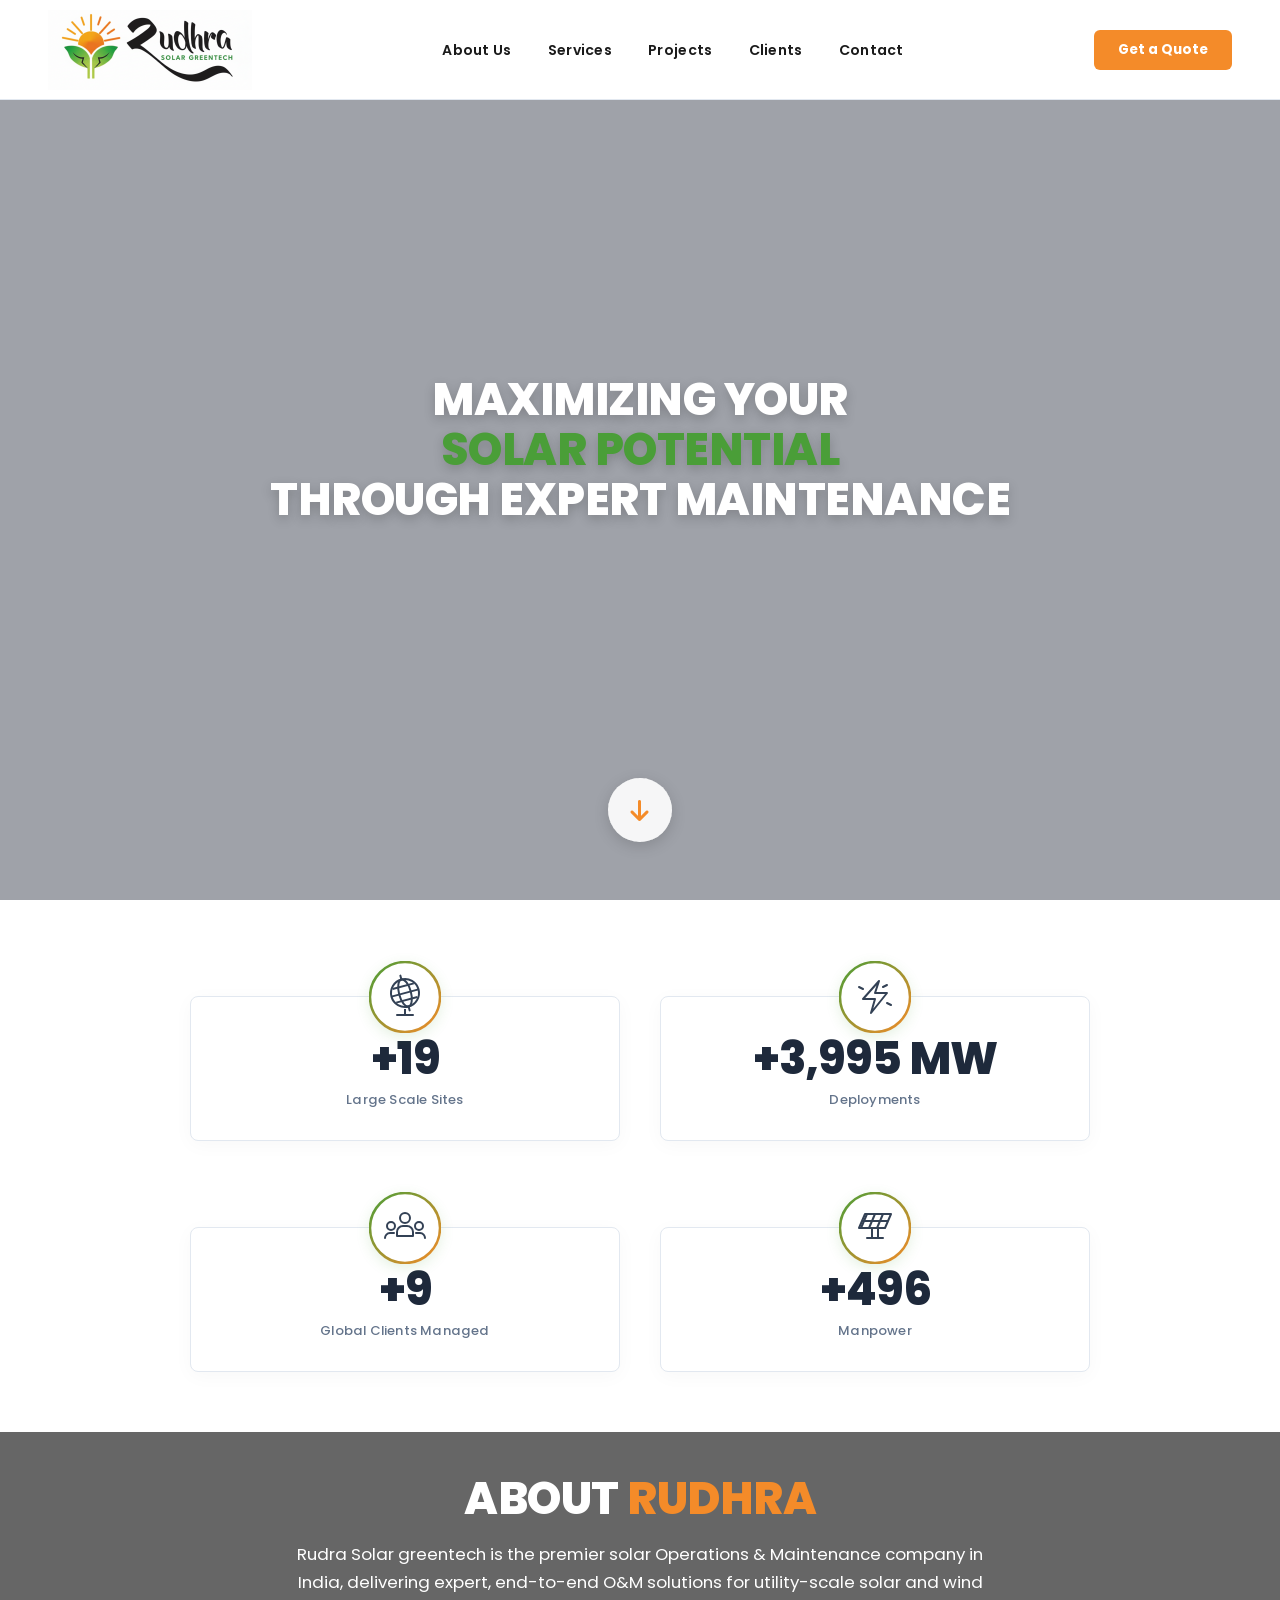
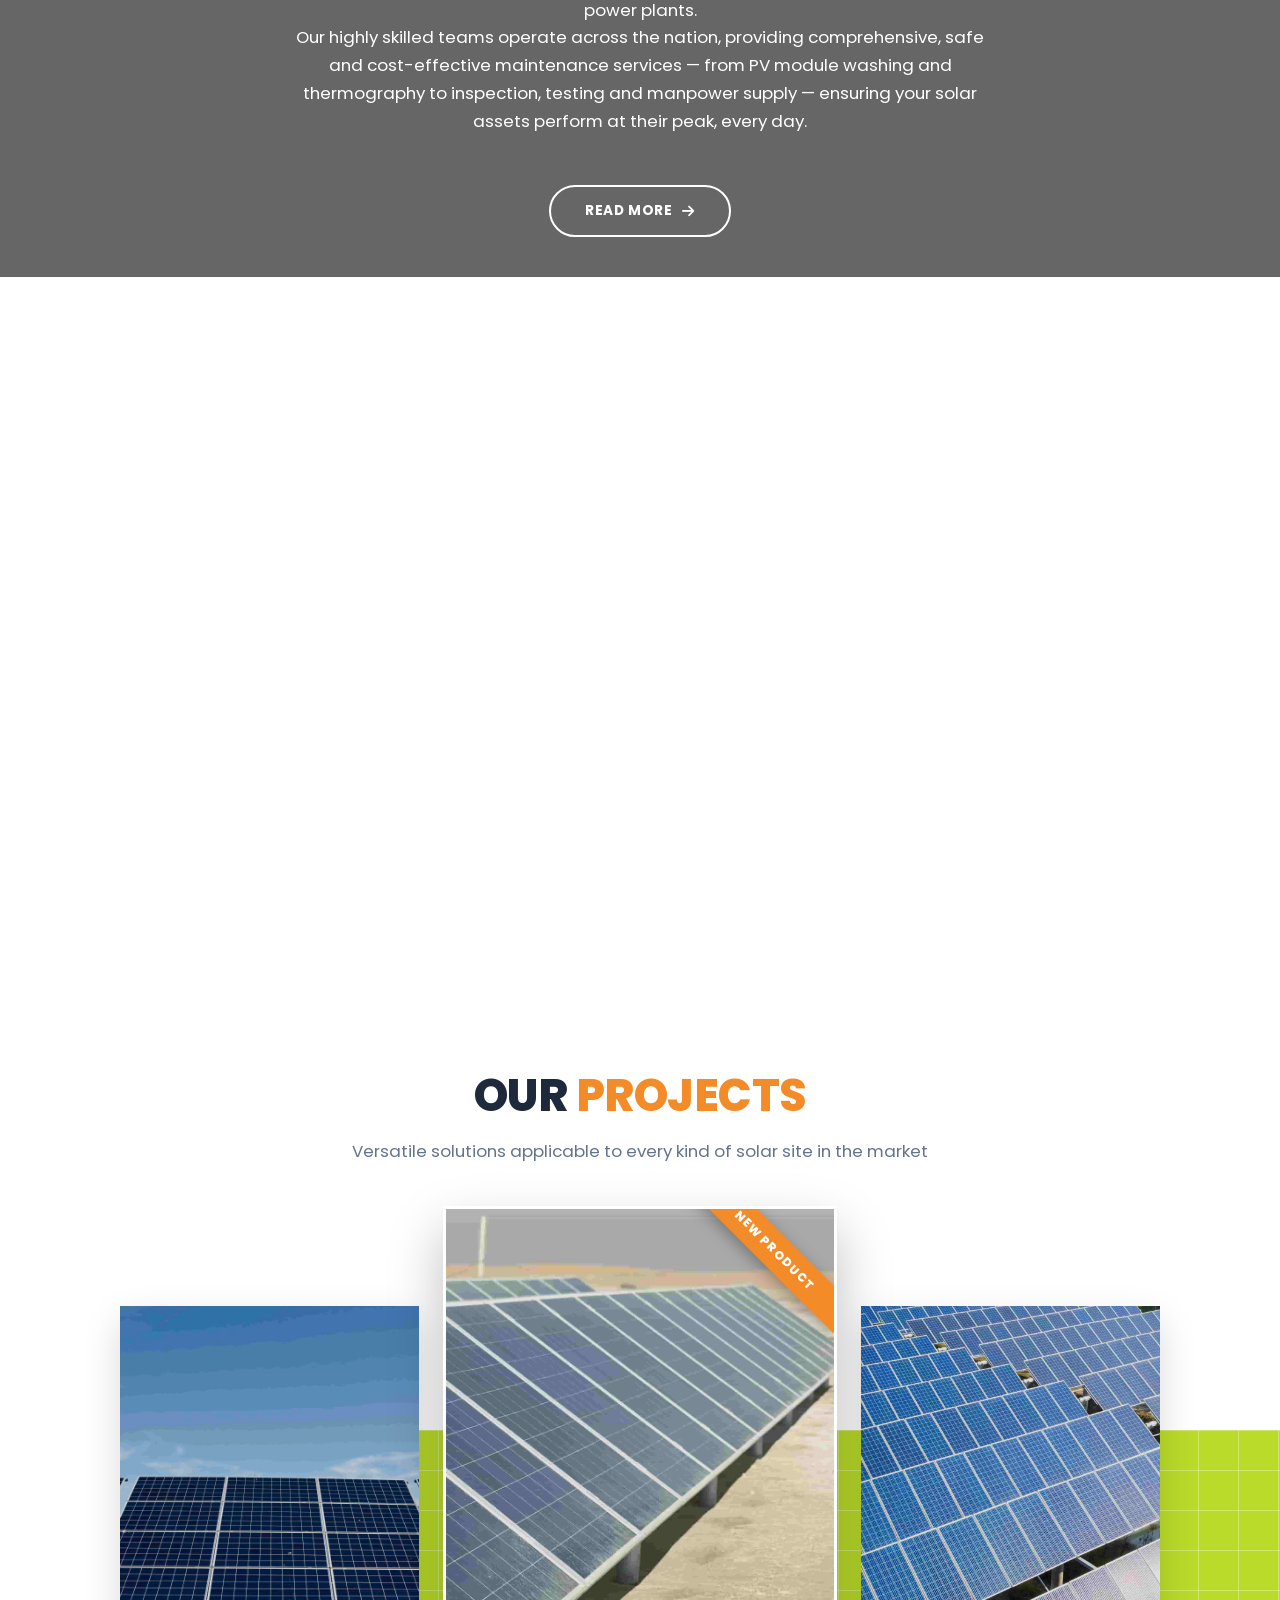
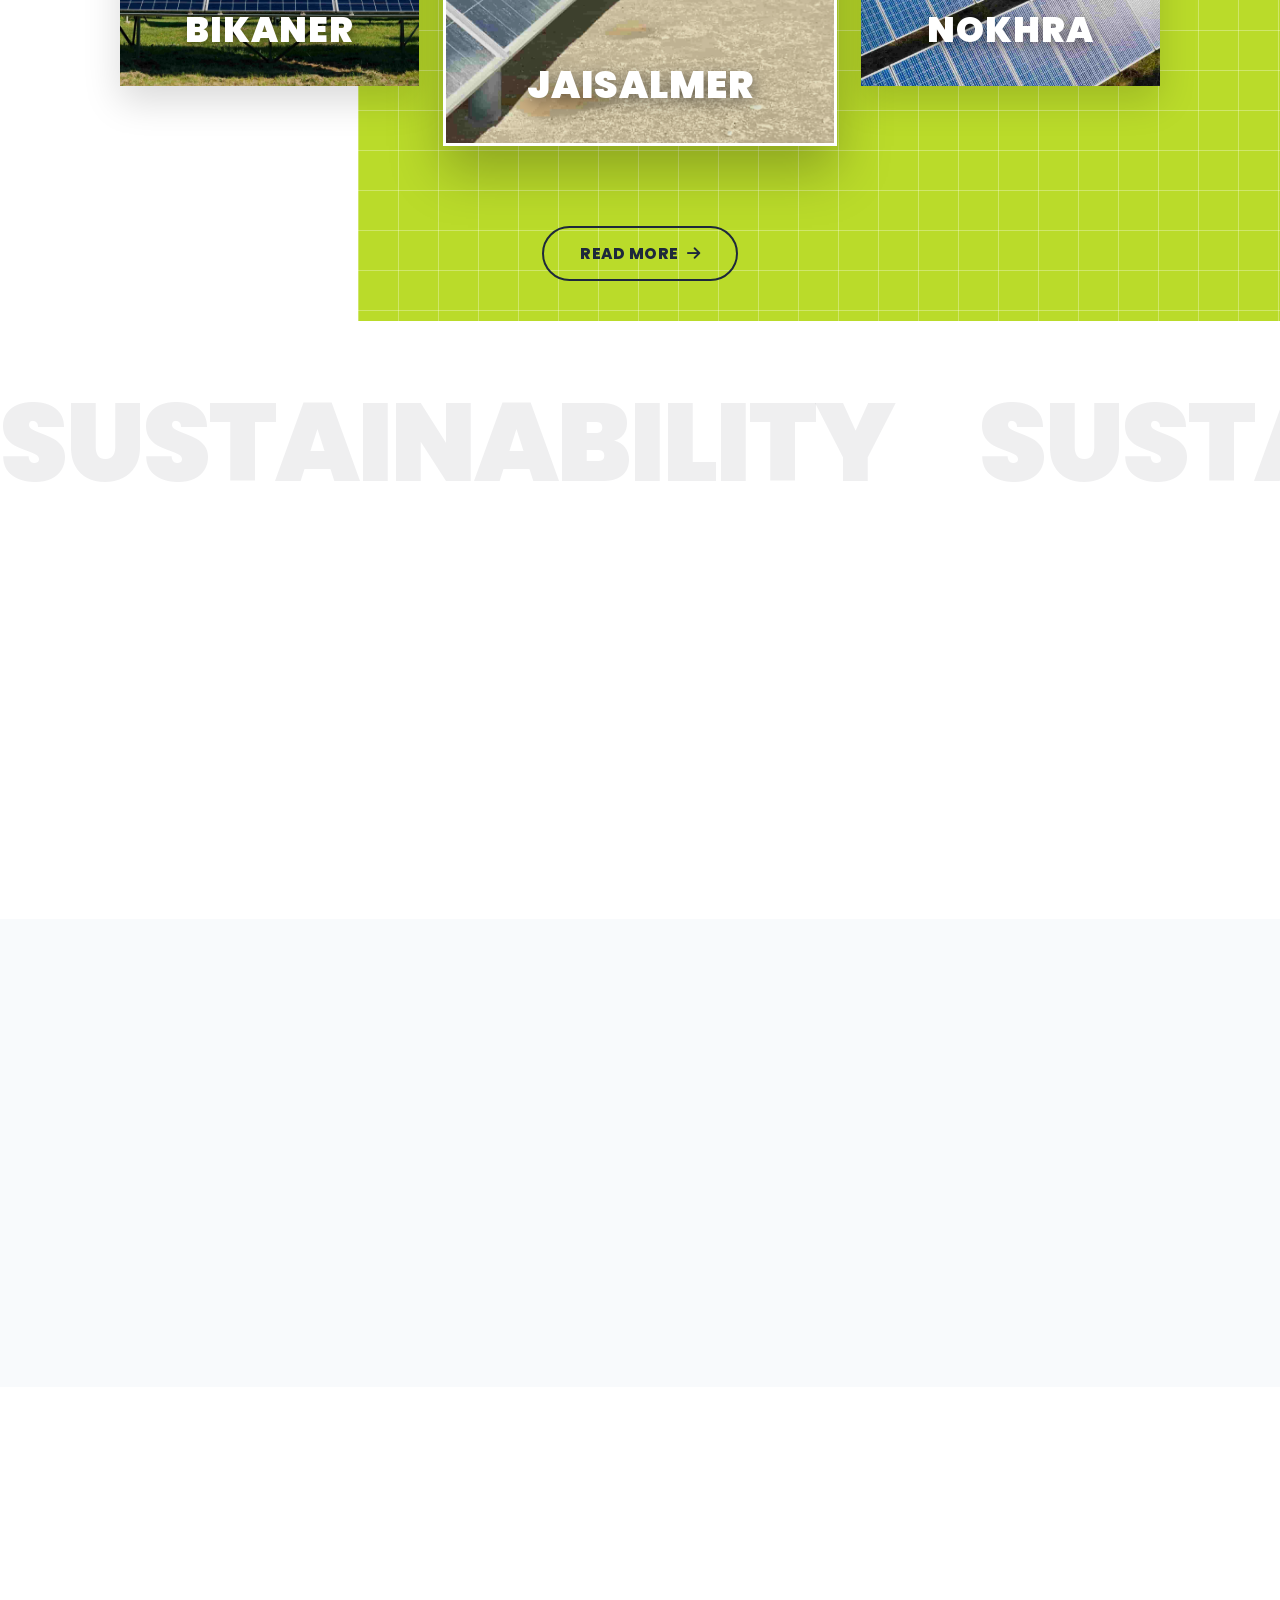
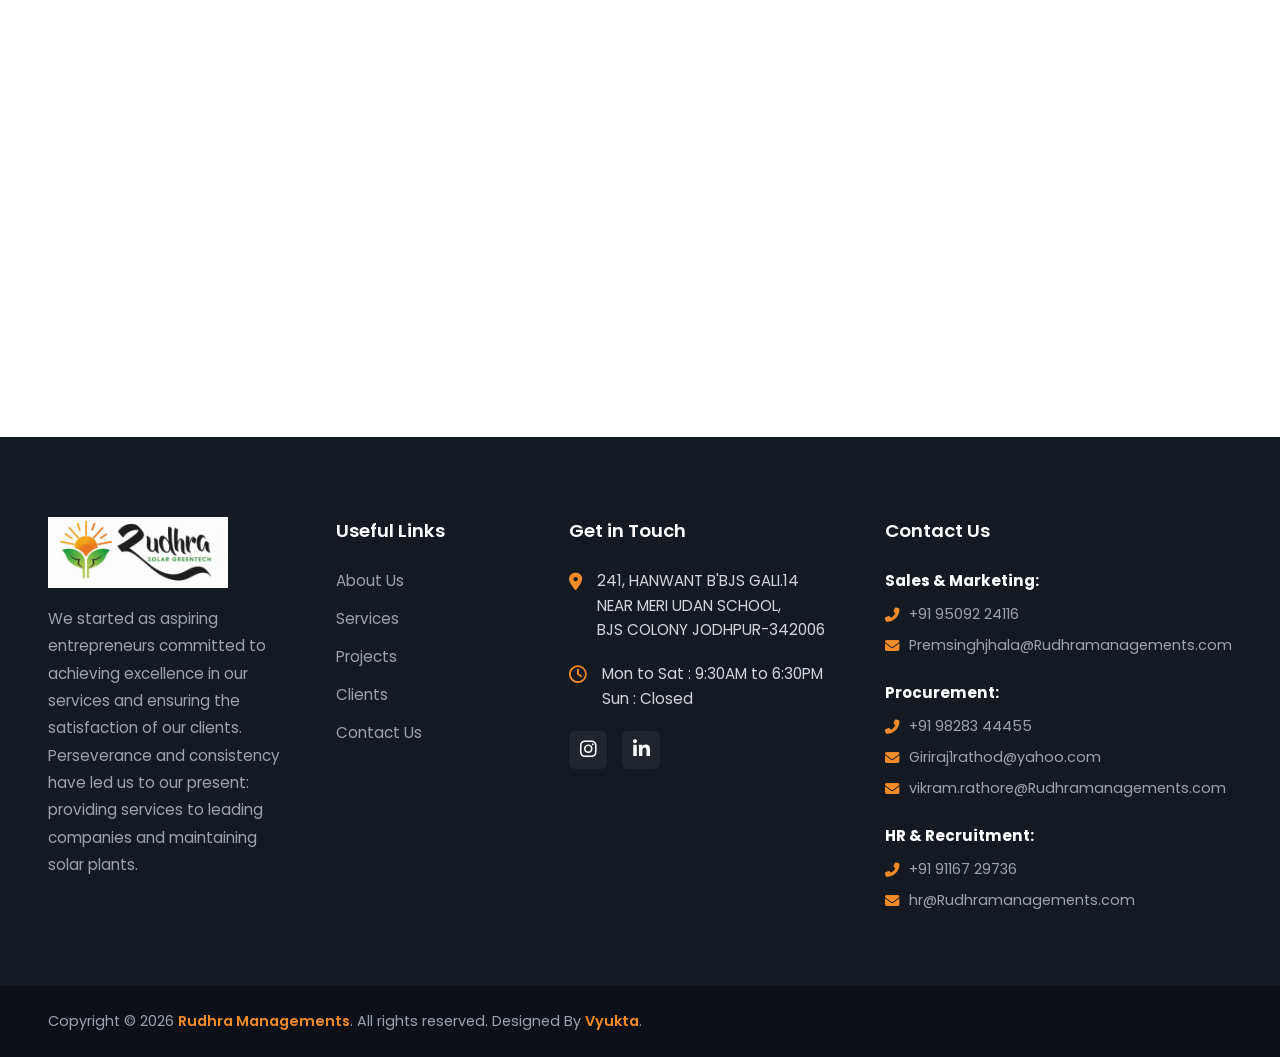
==== commit 757dd438: "images" ====
--- a/index.html
+++ b/index.html
@@ -51,7 +51,8 @@
     .d6 { transition-delay: 0.48s; }
     .d7 { transition-delay: 0.56s; }
     .d8 { transition-delay: 0.60s; }
-    .d9 { transition-delay: 0.67s; }
+    .d9 { transition-delay: 1.10s; }
+    .d10 { transition-delay: 1.20s; }
 
     /* Standardized Section Headings */
     .section-head { margin-bottom: 50px; }
@@ -199,10 +200,13 @@
     ========================================= */
     .about-section {
       position: relative; padding: 40px 6%; text-align: center;
-      background: linear-gradient(rgba(248, 250, 252, 0.88), rgba(248, 250, 252, 0.96)), url('/images/about-us-home-bg.jpg') center/cover fixed;
+      background: linear-gradient(rgb(0 0 0 / 60%), rgb(0 0 0 / 60%)), url('/images/about-us-home-bg.jpg') center/cover fixed;
     }
     .about-inner { max-width: 840px; margin: 0 auto; position: relative; z-index: 2; }
     .about-action { margin-top: 42px; }
+    .about-inner h2, .about-inner p {color: var(--white);}
+    .about-action .btn-pill{border-color: var(--white);color: var(--white);}
+    .about-action .btn-pill:hover{background: var(--white); color: var(--dark);}
 
     /* =========================================
        7. TECHNOLOGY
@@ -223,6 +227,13 @@
     }
     .tech-svg { width: 32px; height: 32px; }
     .tech-item h3 { font-size: 1.05rem; font-weight: 800; text-transform: uppercase; letter-spacing: 0.3px; color: var(--dark); margin: 0; }
+    .tech-item h3:before{content: '';background: url(/images/background-tech.svg); width: 50px;
+    height: 50px;
+    position: absolute;
+    background-size: contain;
+    top: -17px;
+    left: -30px;
+    background-repeat: no-repeat;}
     .tech-item p { font-size: 0.95rem; color: var(--muted); line-height: 1.7; }
     .tech-action { text-align: center; margin-top: 50px; }
 
@@ -255,7 +266,7 @@
     .eco-inner {
       position: relative;
       z-index: 2; /* Keeps content above the green background */
-      max-width: 1140px;
+      max-width: 1040px;
       margin: 0 auto;
     }
 
@@ -381,18 +392,9 @@
        10. SUSTAINABILITY 
     ========================================= */
     .sustain-section { padding: 40px 6%; background: var(--white); }
-    .sustain-inner { max-width: 1040px; margin: 0 auto; display: grid; grid-template-columns: 1fr 1.15fr; gap: 60px; align-items: center; }
-    .sustain-img-wrap { position: relative; border-radius: 8px; overflow: hidden; aspect-ratio: 4/3; }
-    .sustain-img-wrap img { width: 100%; height: 100%; object-fit: cover; opacity: 0.9; }
-    .sdg-badge {
-      position: absolute; top: 50%; right: 50%;    transform: translate(50%, -50%);
-      width: 120px; height: 120px; border-radius: 50%; background: var(--white);
-      display: flex; flex-direction: column; align-items: center; justify-content: center;
-      text-align: center; padding: 12px; box-shadow: 0 8px 30px rgba(0,0,0,0.15); z-index: 3;
-    }
-    .sdg-badge i { font-size: 26px; color: var(--green); margin-bottom: 4px; }
-    .sdg-badge .sdg-sub { font-size: 0.45rem; font-weight: 700; color: #555; text-transform: uppercase; letter-spacing: 0.5px; line-height: 1.3; }
-    .sdg-badge .sdg-main { font-size: 0.65rem; font-weight: 800; color: var(--green); text-transform: uppercase; margin-top: 2px; }
+    .sustain-inner { max-width: 1040px; margin: 0 auto; display: grid; grid-template-columns: 1fr 1fr; gap: 30px; align-items: center; }
+    .sustain-img-wrap { position: relative; border-radius: 8px; overflow: hidden;height: 100%; }
+    .sustain-img-wrap img { width: 100%; height: 100%; object-fit: cover; }
 
     /* =========================================
        11. CLIENTS & SELECTED PROJECTS & NEWS
@@ -484,6 +486,8 @@
       .hero { height: 90vh; }
       .stats-grid { grid-template-columns: repeat(2, 1fr); gap: 50px 30px; }
       .tech-grid { grid-template-columns: 1fr; }
+      .tech-item{ padding: 0 15px;}
+      .tech-item h3:before{left: -15px;}
       .sustain-inner { grid-template-columns: 1fr; }
       .projects-grid { grid-template-columns: repeat(2, 1fr); }
       .news-grid { grid-template-columns: repeat(2, 1fr); }
@@ -630,13 +634,6 @@
       <div class="tech-grid">
         <div class="tech-item reveal d1">
           <div class="tech-item-header">
-            <div class="tech-icon-box">
-              <svg class="tech-svg" viewBox="0 0 48 48" fill="none">
-                 <path d="M16 12H12V16M32 12H36V16M12 32V36H16M36 32V36H32" stroke="var(--dark)" stroke-width="2" stroke-linecap="round"/>
-                 <circle cx="24" cy="24" r="3" fill="var(--green)"/>
-                 <circle cx="24" cy="24" r="10" stroke="var(--orange)" stroke-width="1.5" stroke-dasharray="2 4"/>
-              </svg>
-            </div>
             <h3>Solar Operations and Management</h3>
           </div>
           <p>For top-notch Solar O&M in India, trust Rudra. We offer comprehensive services like PV module washing, MMS maintenance, and thermography to maximize plant performance and availability. </p>
@@ -644,15 +641,6 @@
 
         <div class="tech-item reveal d2">
           <div class="tech-item-header">
-            <div class="tech-icon-box">
-              <svg class="tech-svg" viewBox="0 0 48 48" fill="none">
-                 <path d="M16 28L24 16L32 24" stroke="var(--dark)" stroke-width="1.5" stroke-linejoin="round"/>
-                 <circle cx="16" cy="28" r="4" fill="var(--green)"/>
-                 <circle cx="24" cy="16" r="4" fill="var(--orange)"/>
-                 <circle cx="32" cy="24" r="4" fill="var(--dark)"/>
-                 <path d="M12 24C12 30.6274 17.3726 36 24 36C30.6274 36 36 30.6274 36 24" stroke="var(--border)" stroke-width="1.5" stroke-dasharray="3 3"/>
-              </svg>
-            </div>
             <h3>E-Waste Management</h3>
           </div>
           <p>Looking for a reliable E-Waste Management Company in India? Energy offers sustainable recycling services for MNCs, SMEs, communities, and individuals. Ensure responsible e-waste disposal with us!</p>
@@ -660,13 +648,6 @@
 
         <div class="tech-item reveal d3">
           <div class="tech-item-header">
-            <div class="tech-icon-box">
-              <svg class="tech-svg" viewBox="0 0 48 48" fill="none">
-                 <path d="M24 12L36 18L24 24L12 18L24 12Z" stroke="var(--orange)" stroke-width="1.5" fill="rgba(244,139,41,0.1)"/>
-                 <path d="M12 26L24 32L36 26" stroke="var(--green)" stroke-width="2" stroke-linecap="round" stroke-linejoin="round"/>
-                 <path d="M12 34L24 40L36 34" stroke="var(--dark)" stroke-width="2" stroke-linecap="round" stroke-linejoin="round"/>
-              </svg>
-            </div>
             <h3>Inspection and Testing</h3>
           </div>
           <p>Our SPV system services include design, installation, warranty documents, wiring diagrams, PV string info, earthing, AC system data, mechanical design, O&M data, test results, and commissioning</p>
@@ -674,13 +655,6 @@
 
         <div class="tech-item reveal d4">
           <div class="tech-item-header">
-            <div class="tech-icon-box">
-              <svg class="tech-svg" viewBox="0 0 48 48" fill="none">
-                 <line x1="10" y1="24" x2="38" y2="24" stroke="var(--border)" stroke-width="1.5" stroke-dasharray="2 2"/>
-                 <path d="M10 24C14 24 16 14 20 14C24 14 24 34 28 34C32 34 34 24 38 24" stroke="var(--green)" stroke-width="2.5" stroke-linecap="round"/>
-                 <circle cx="38" cy="24" r="3" fill="var(--orange)"/>
-              </svg>
-            </div>
             <h3>Man Power Supply</h3>
           </div>
           <p>Highly Skilled (BE (Electrical) With Solar O&M Experience 4-5 Years & Electrical Supervisor License Holder) Skilled (Degree/Diploma with 2-3 Years of O&M Field) Semi-Skilled (ITI / Diploma Fresher/ Under Training/less than 1 Year Experience) Unskilled Manpower (Office Boy, Helper, Module cleaning Labour, House Keeping)</p>
@@ -704,7 +678,7 @@
       
       <div class="eco-grid">
         <div class="eco-card side reveal d1">
-          <img src="/images/our-project-home-image-3.jpg" alt="Bikaner">
+          <img src="/images/our-project-home-image-2.jpg" alt="Bikaner">
           <div class="eco-label">
             <h3>Bikaner</h3>
           </div>
@@ -712,7 +686,7 @@
 
         <div class="eco-card center reveal d2">
           <div class="eco-ribbon">New Product</div>
-          <img src="/images/our-project-home-image-2.jpg" alt="Jaisalmer">
+          <img src="/images/our-project-home-image-3.jpg " alt="Jaisalmer">
           <div class="eco-label">
             <h3>Jaisalmer</h3>
           </div>
@@ -742,12 +716,7 @@
   <section class="sustain-section">
     <div class="sustain-inner">
       <div class="sustain-img-wrap reveal">
-        <img src="https://images.unsplash.com/photo-1466611653911-95081537e5b7?auto=format&fit=crop&w=800&q=80" alt="Sustainability">
-        <div class="sdg-badge">
-          <i class="fas fa-globe-americas"></i>
-          <span class="sdg-sub">Sustainable<br>Development</span>
-          <span class="sdg-main">Goals</span>
-        </div>
+        <img src="/images/Sustainability.jpg" alt="Sustainability">
       </div>
       <div class="sustain-text reveal d2">
         <div class="section-head" style="margin-bottom: 0;">
@@ -774,8 +743,9 @@
         <div class="client-box reveal d5"><img src="/images/client_images/WhatsApp Image 2026-02-21 at 2.53.52 PM (1).jpeg" alt="Brookfield" onerror="this.style.display='none';this.insertAdjacentHTML('afterend','<span class=\'client-name-text\'>Brookfield</span>')"></div>
         <div class="client-box reveal d6"><img src="/images/client_images/WhatsApp Image 2026-02-21 at 2.53.53 PM (1).jpeg" alt="Azure Power" onerror="this.style.display='none';this.insertAdjacentHTML('afterend','<span class=\'client-name-text\'>Azure Power</span>')"></div>
         <div class="client-box reveal d7"><img src="/images/client_images/WhatsApp Image 2026-02-21 at 2.53.53 PM (2).jpeg" alt="Adani" onerror="this.style.display='none';this.insertAdjacentHTML('afterend','<span class=\'client-name-text\'>Adani</span>')"></div>
-        <div class="client-box reveal d8"><img src="/images/client_images/WhatsApp Image 2026-02-21 at 2.53.53 PM.jpeg" alt="Brookfield" onerror="this.style.display='none';this.insertAdjacentHTML('afterend','<span class=\'client-name-text\'>Brookfield</span>')"></div>        
-        <div class="client-box reveal d9"><img src="/images/client_images/WhatsApp Image 2026-02-21 at 2.53.54 PM.jpeg" alt="Brookfield" onerror="this.style.display='none';this.insertAdjacentHTML('afterend','<span class=\'client-name-text\'>Brookfield</span>')"></div>   
+        <div class="client-box reveal d8"><img src="/images/client_images/WhatsApp Image 2026-02-21 at 2.53.53 PM.jpeg" alt="Brookfield" onerror="this.style.display='none';this.insertAdjacentHTML('afterend','<span class=\'client-name-text\'>Brookfield</span>')"></div>
+        <div class="client-box reveal d9"><img src="/images/client_images/WAREE.jpeg" alt="WAREE" onerror="this.style.display='none';this.insertAdjacentHTML('afterend','<span class=\'client-name-text\'>WAREE</span>')"></div>   
+        <div class="client-box reveal d10"><img src="/images/client_images/WhatsApp Image 2026-02-21 at 2.53.54 PM.jpeg" alt="Brookfield" onerror="this.style.display='none';this.insertAdjacentHTML('afterend','<span class=\'client-name-text\'>Brookfield</span>')"></div>   
       </div>
     </div>
   </section>
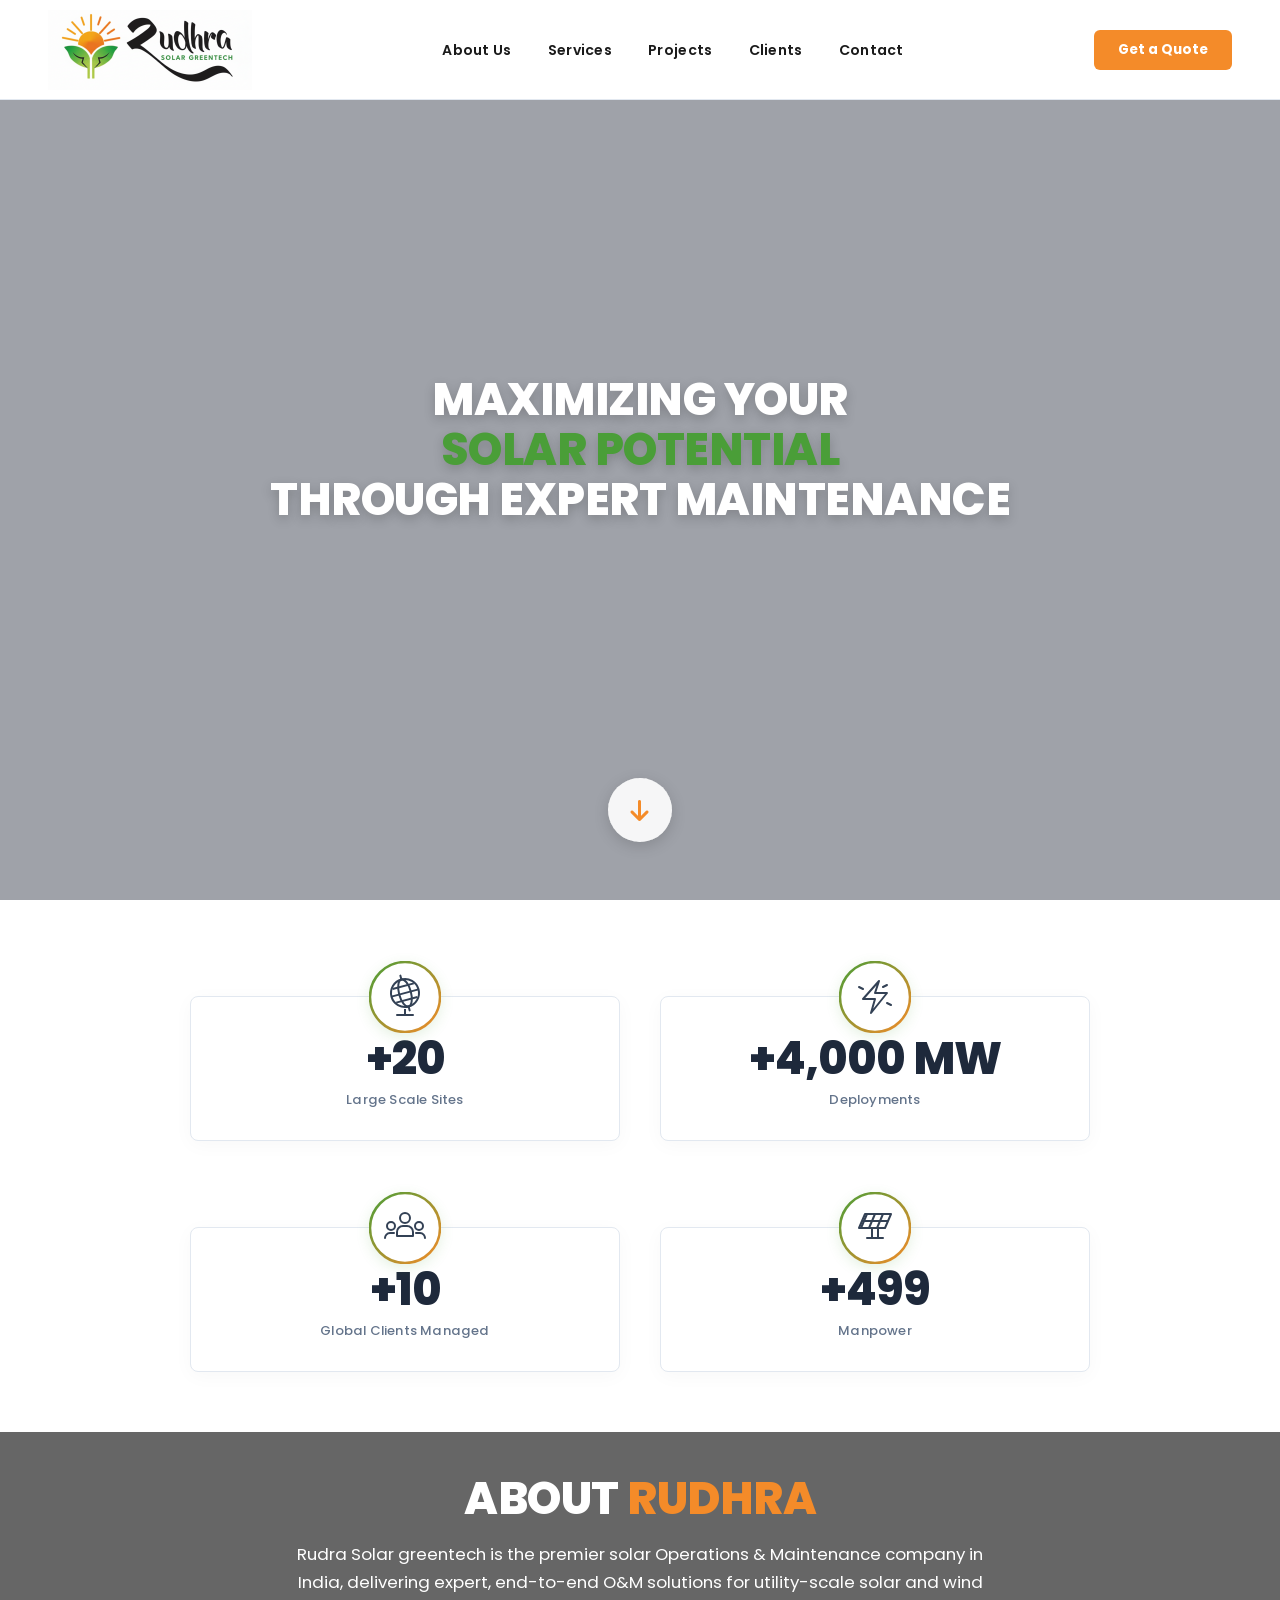
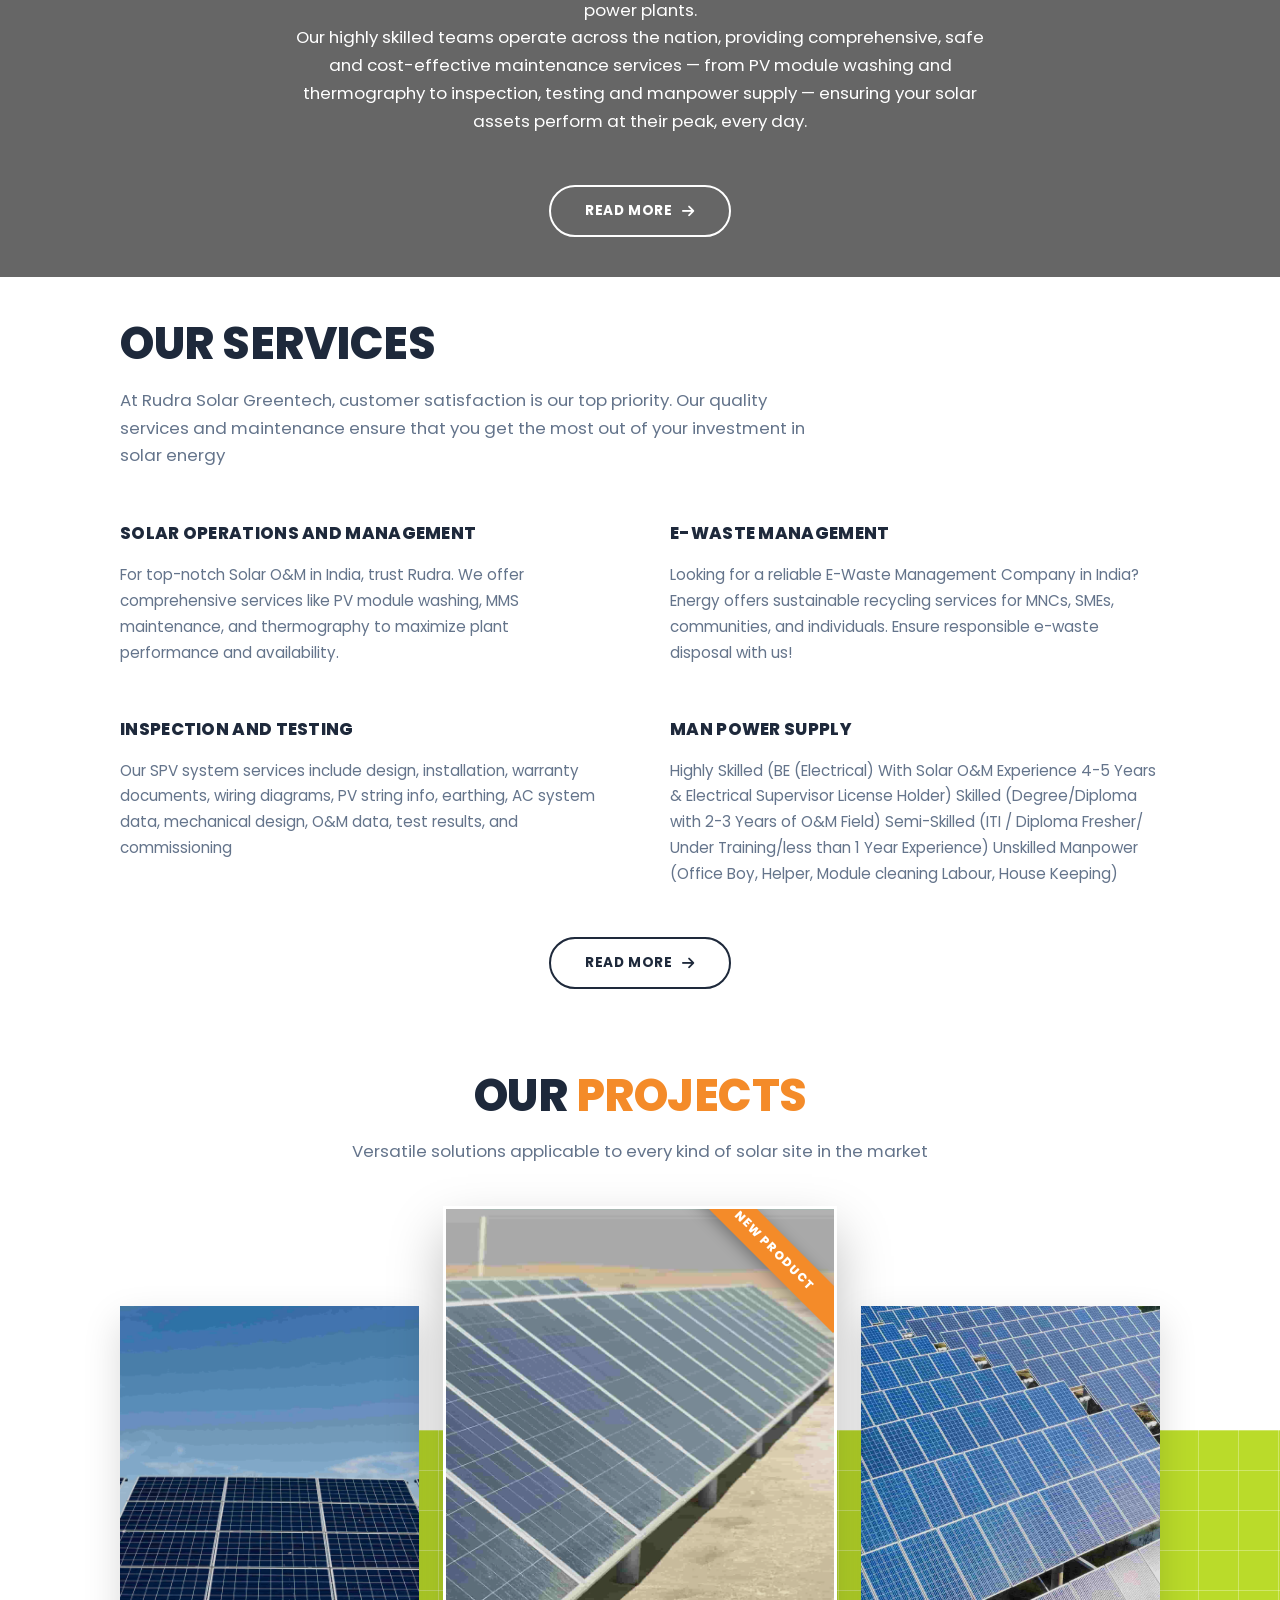
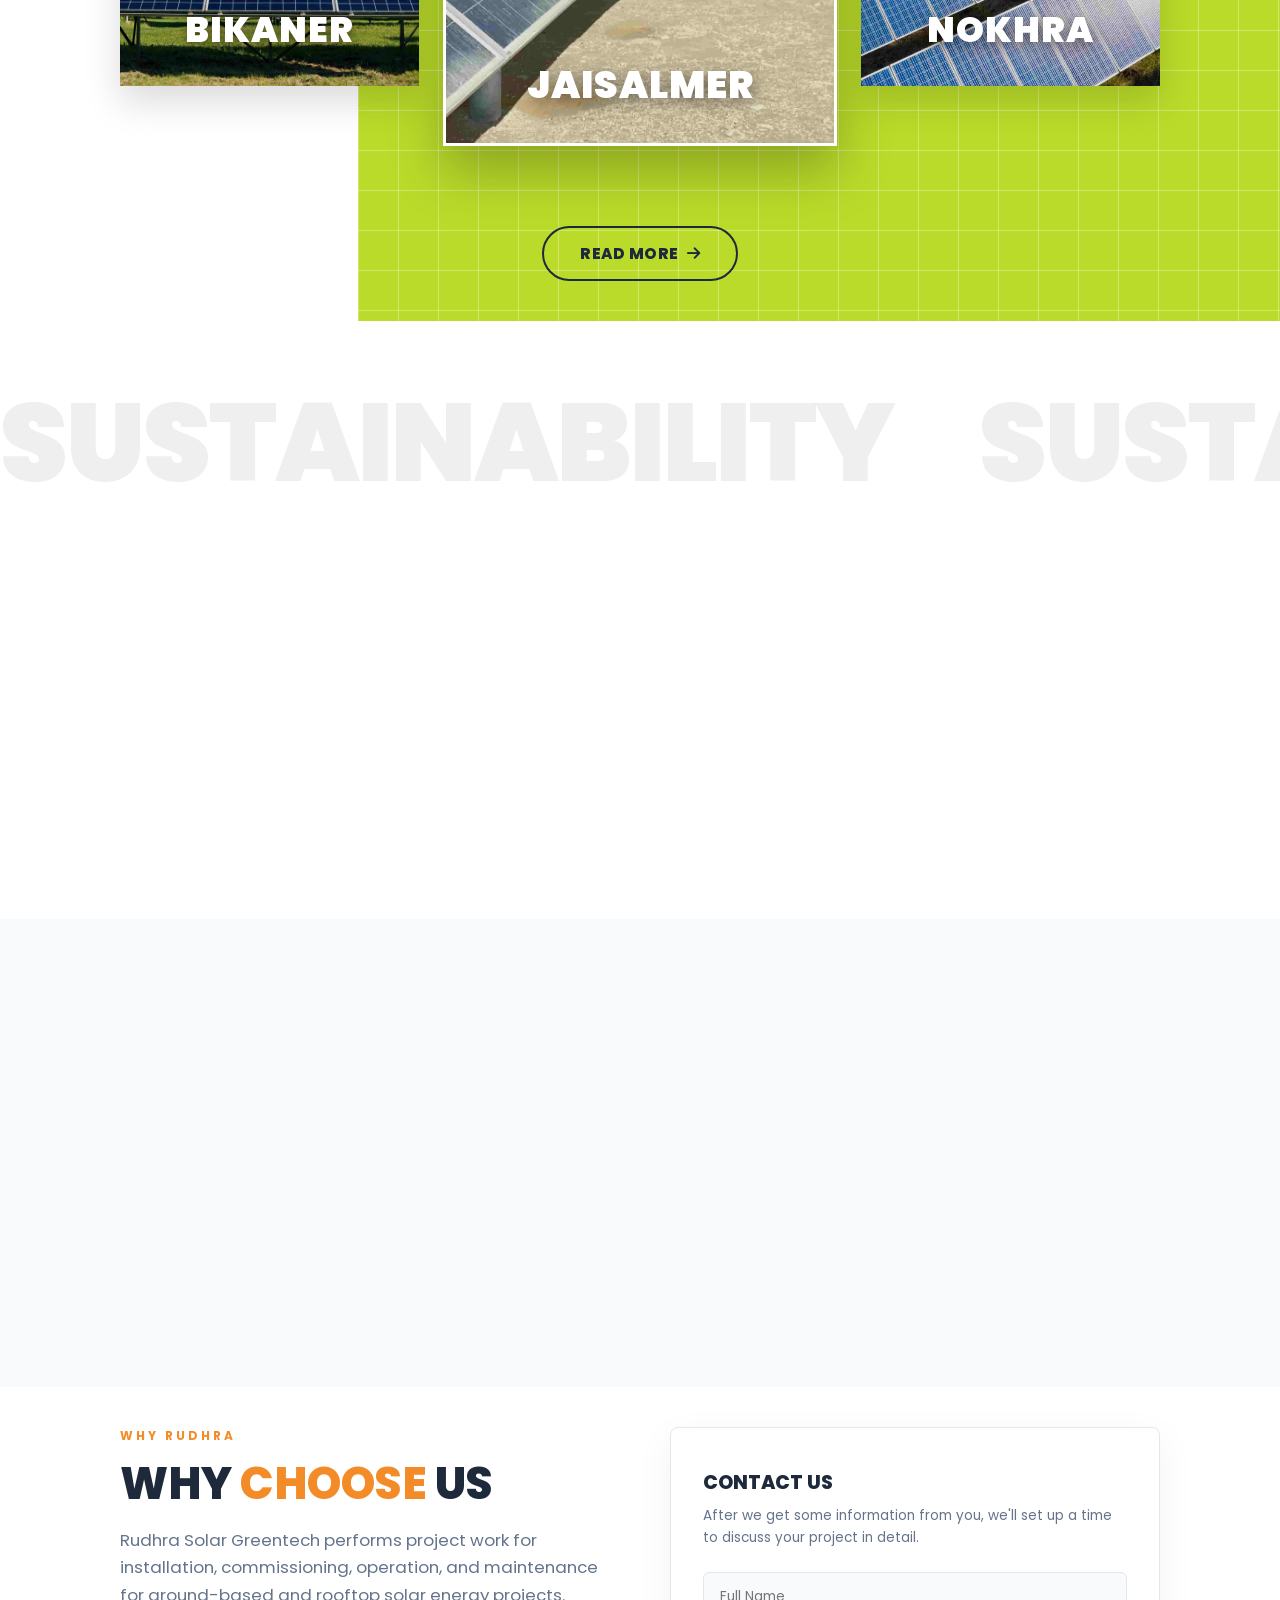
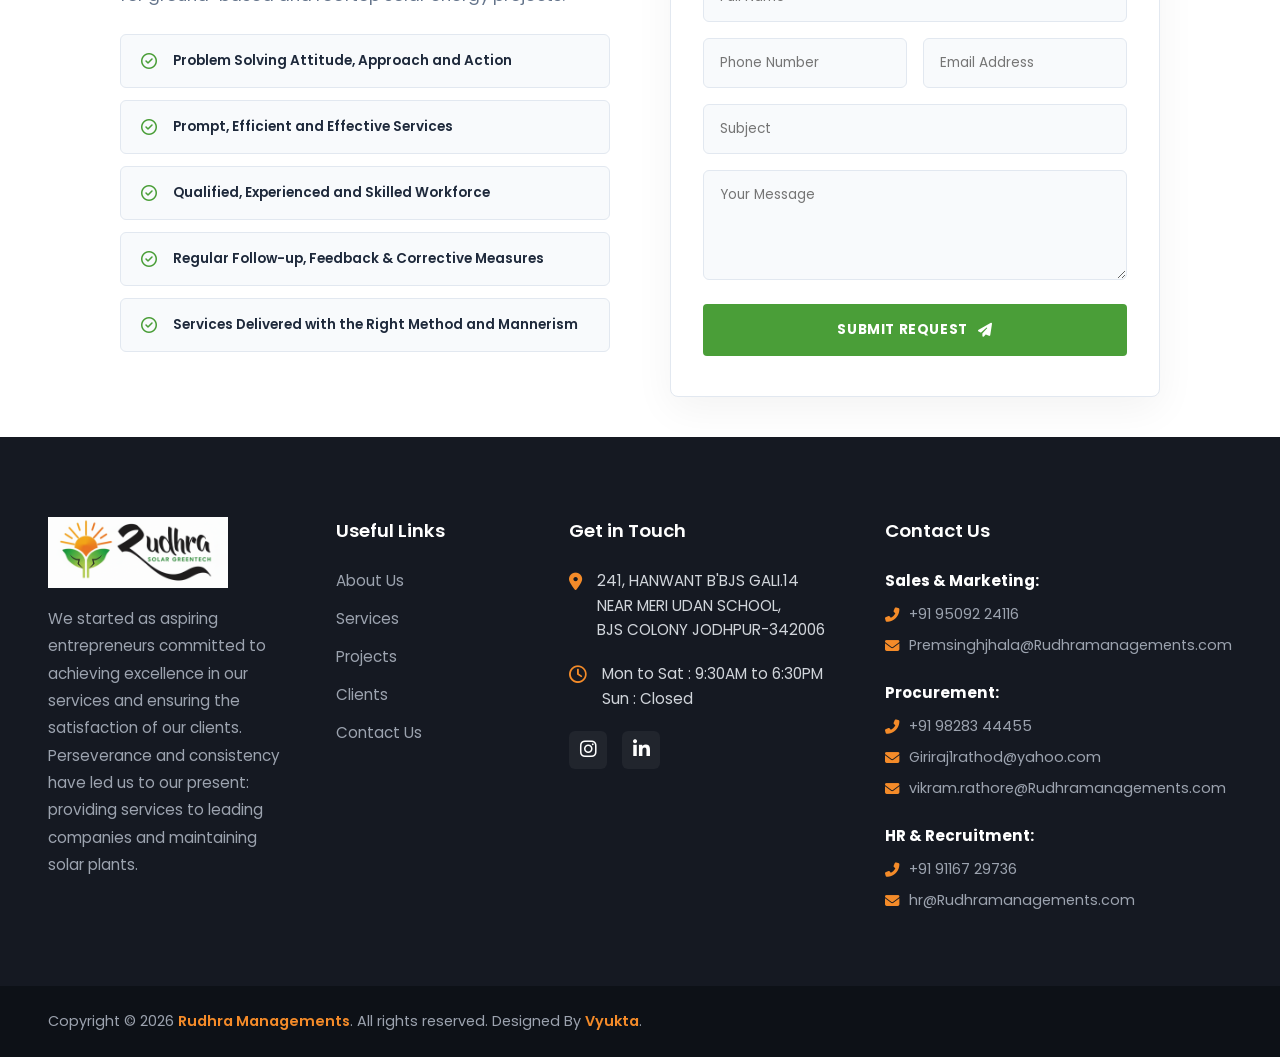
==== commit 065f4498: "metatitle and description" ====
--- a/index.html
+++ b/index.html
@@ -4,6 +4,14 @@
   <meta charset="UTF-8" />
   <meta name="viewport" content="width=device-width, initial-scale=1.0" />
   <title>Rudhra Solar Greentech | Premium Solar O&M Solutions</title>
+  <meta name="description" content="Rudhra Solar Greentech provides premium Solar Operation and Maintenance (O&M) solutions. Expert maintenance to maximize your solar potential." />
+  <meta name="keywords" content="Solar O&M, Solar Maintenance, Rudhra Solar, Solar Solutions India" />
+
+  <link rel="apple-touch-icon" sizes="180x180" href="/favicon_io/apple-touch-icon.png">
+  <link rel="icon" type="image/png" sizes="32x32" href="/favicon_io/favicon-32x32.png">
+  <link rel="icon" type="image/png" sizes="16x16" href="/favicon_io/favicon-16x16.png">
+  <link rel="manifest" href="/favicon_io/site.webmanifest">
+  <link rel="shortcut icon" href="/favicon_io/favicon.ico">
 
   <link rel="preconnect" href="https://fonts.googleapis.com">
   <link rel="preconnect" href="https://fonts.gstatic.com" crossorigin>
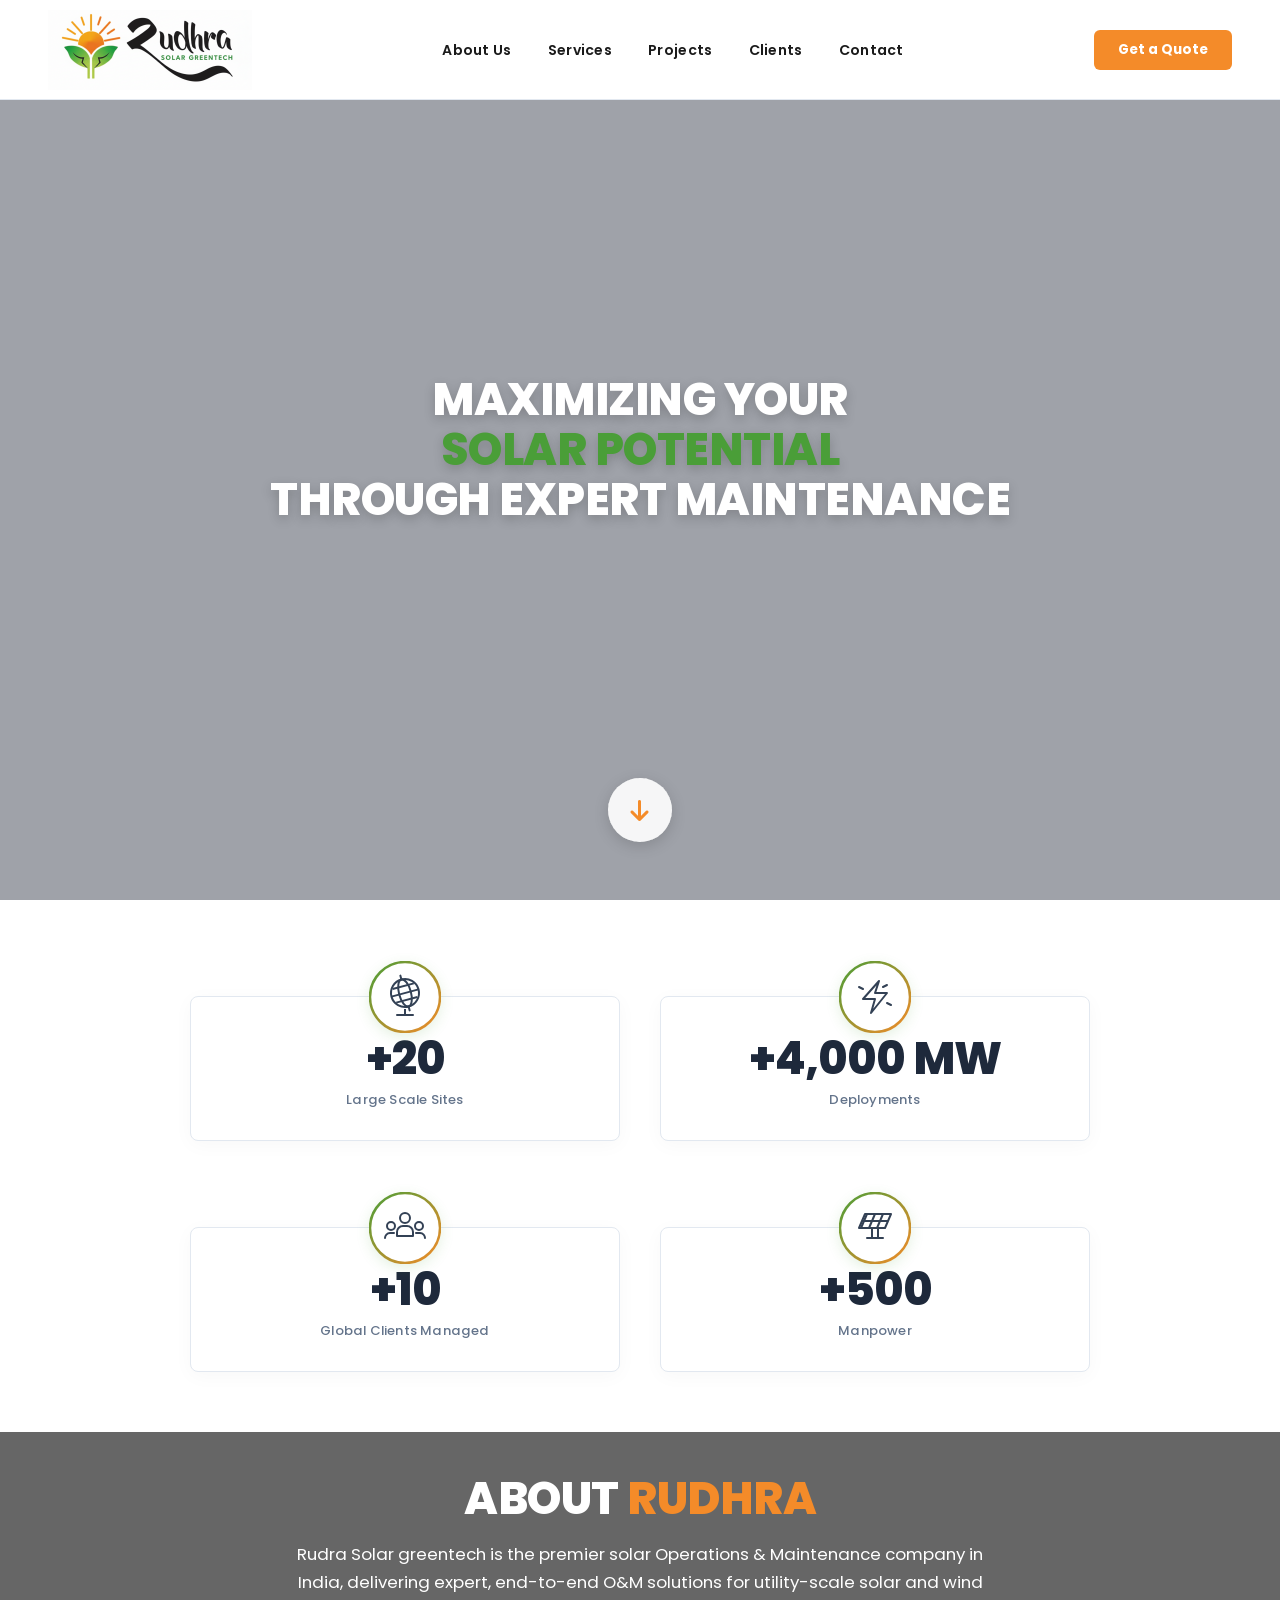
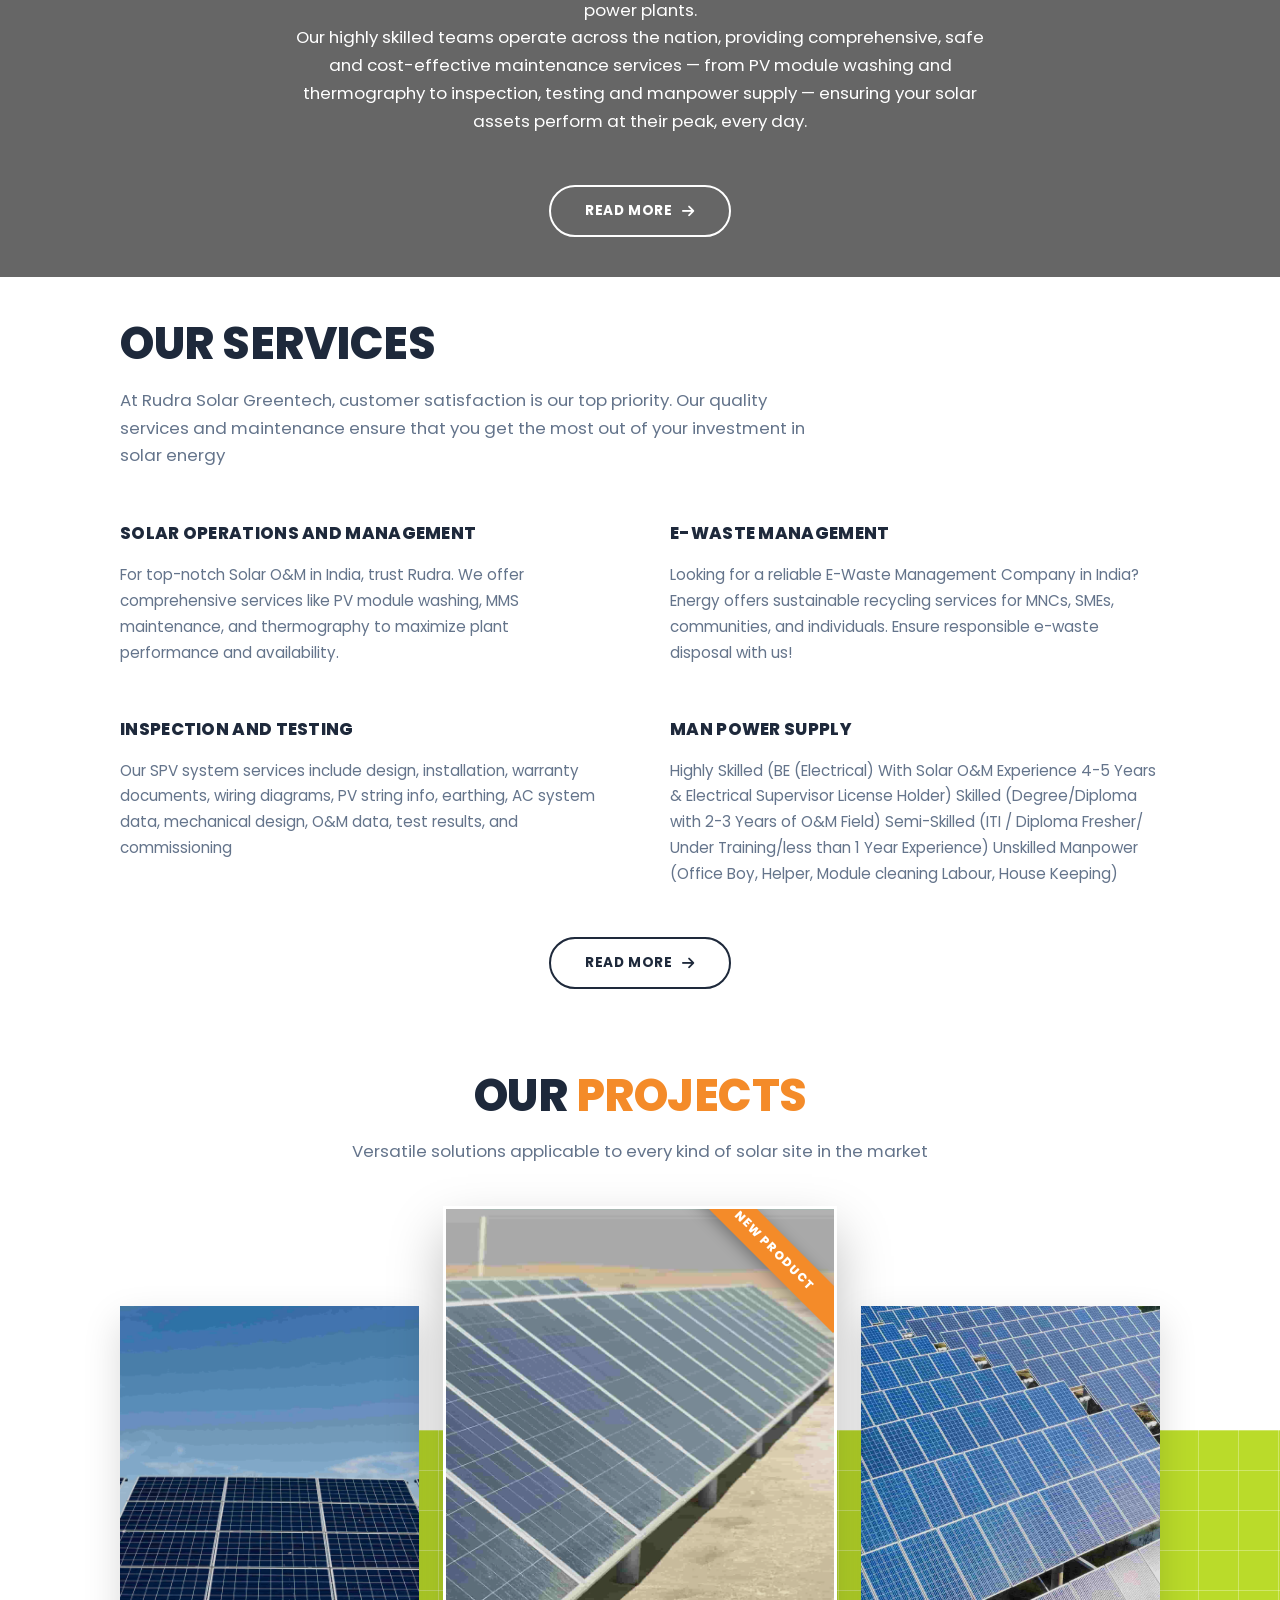
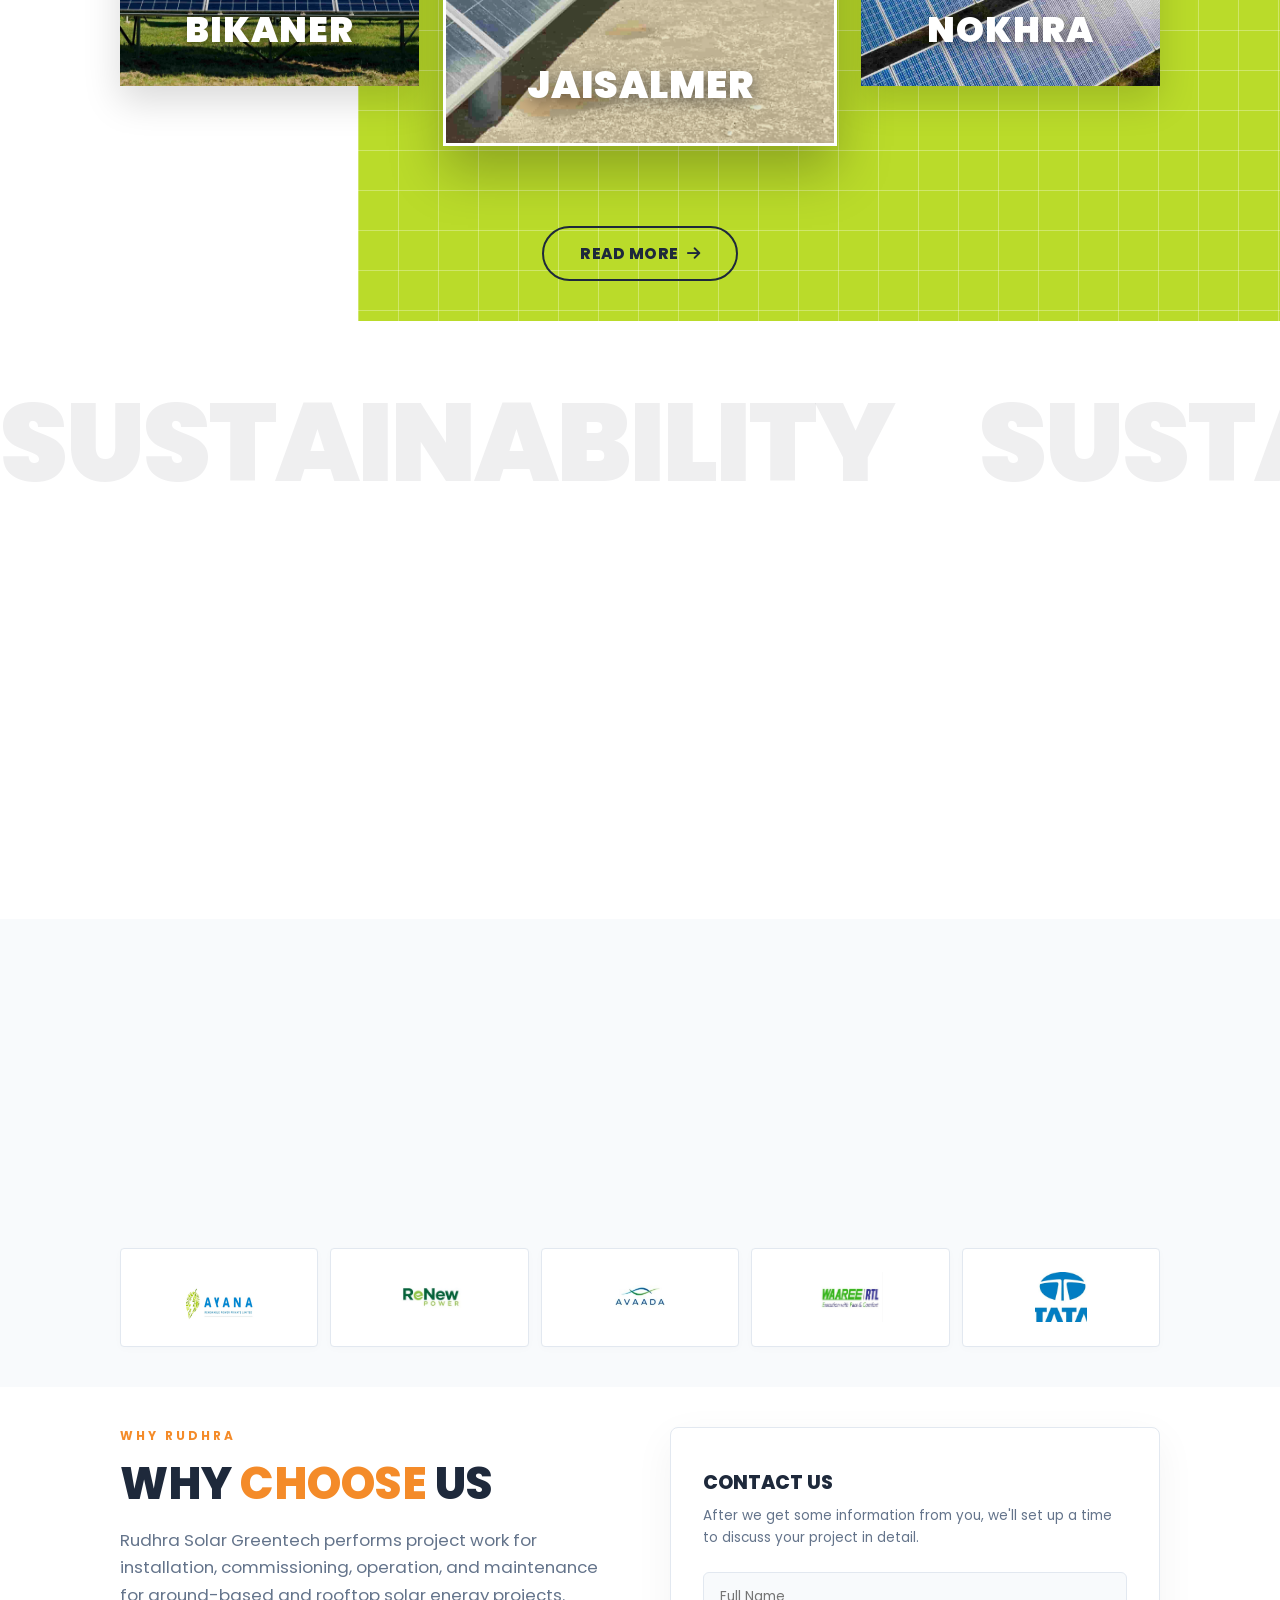
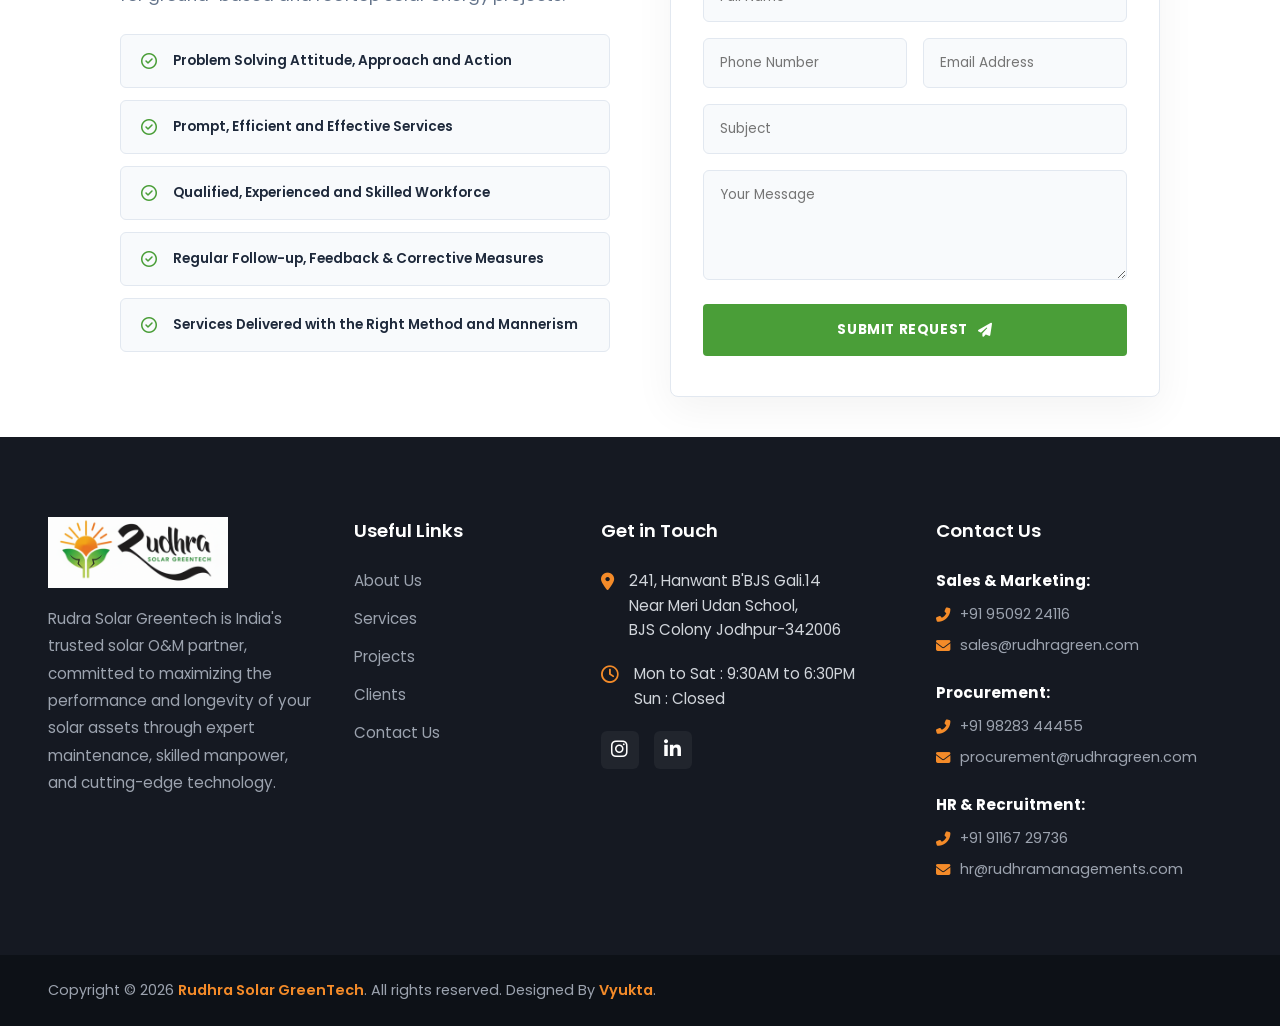
==== commit bd459220: "Contach Form Code" ====
--- a/index.html
+++ b/index.html
@@ -778,16 +778,16 @@
         <div class="contact-card">
           <h3>Contact Us</h3>
           <p>After we get some information from you, we'll set up a time to discuss your project in detail.</p>
-          <div class="cform">
-            <input type="text" placeholder="Full Name">
+          <form class="cform g-sheet-form">
+            <input type="text" name="name" placeholder="Full Name" required>
             <div class="cform-row">
-              <input type="tel" placeholder="Phone Number">
-              <input type="email" placeholder="Email Address">
+              <input type="tel" name="phone" placeholder="Phone Number" required>
+              <input type="email" name="email" placeholder="Email Address" required>
             </div>
-            <input type="text" placeholder="Subject">
-            <textarea placeholder="Your Message"></textarea>
-            <button class="btn btn-primary">Submit Request <i class="fas fa-paper-plane"></i></button>
-          </div>
+            <input type="text" name="subject" placeholder="Subject">
+            <textarea name="message" placeholder="Your Message" required></textarea>
+            <button type="submit" class="btn btn-primary">Submit Request <i class="fas fa-paper-plane"></i></button>
+          </form>
         </div>
       </div>
     </div>
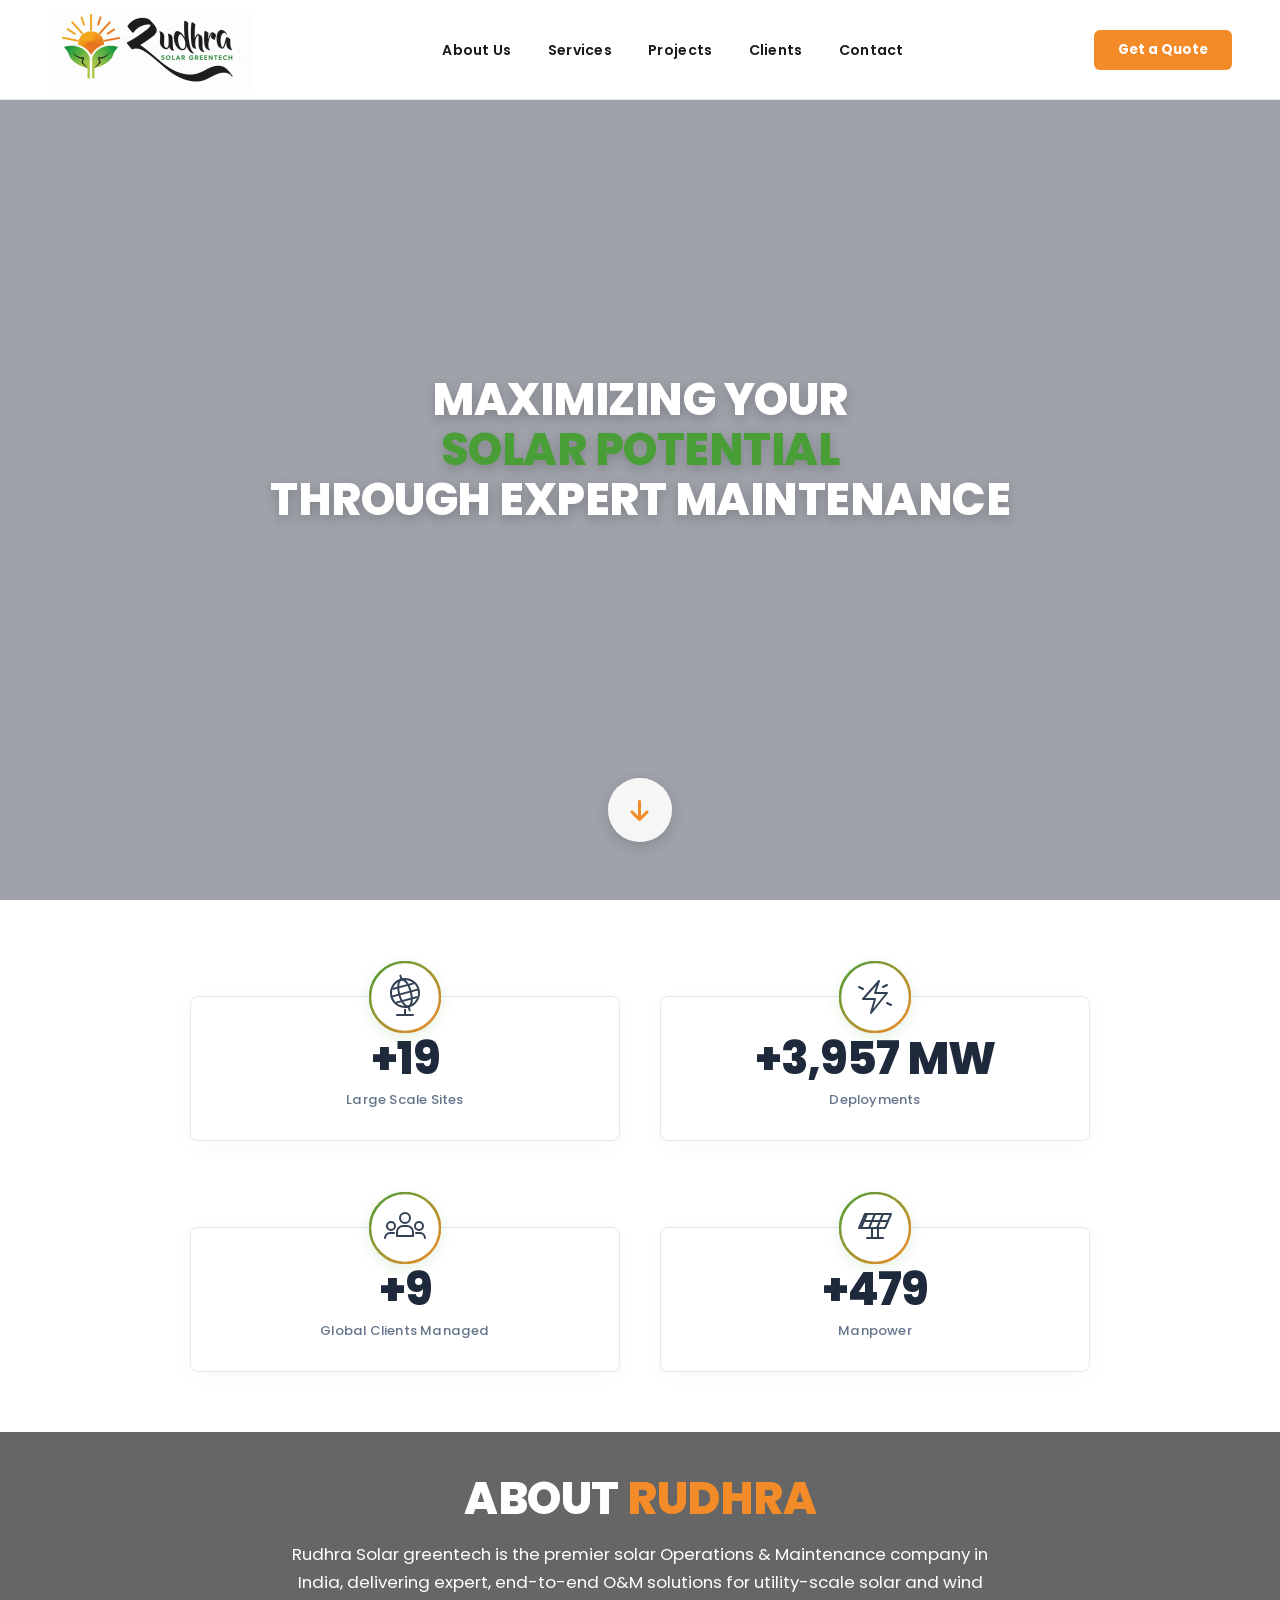
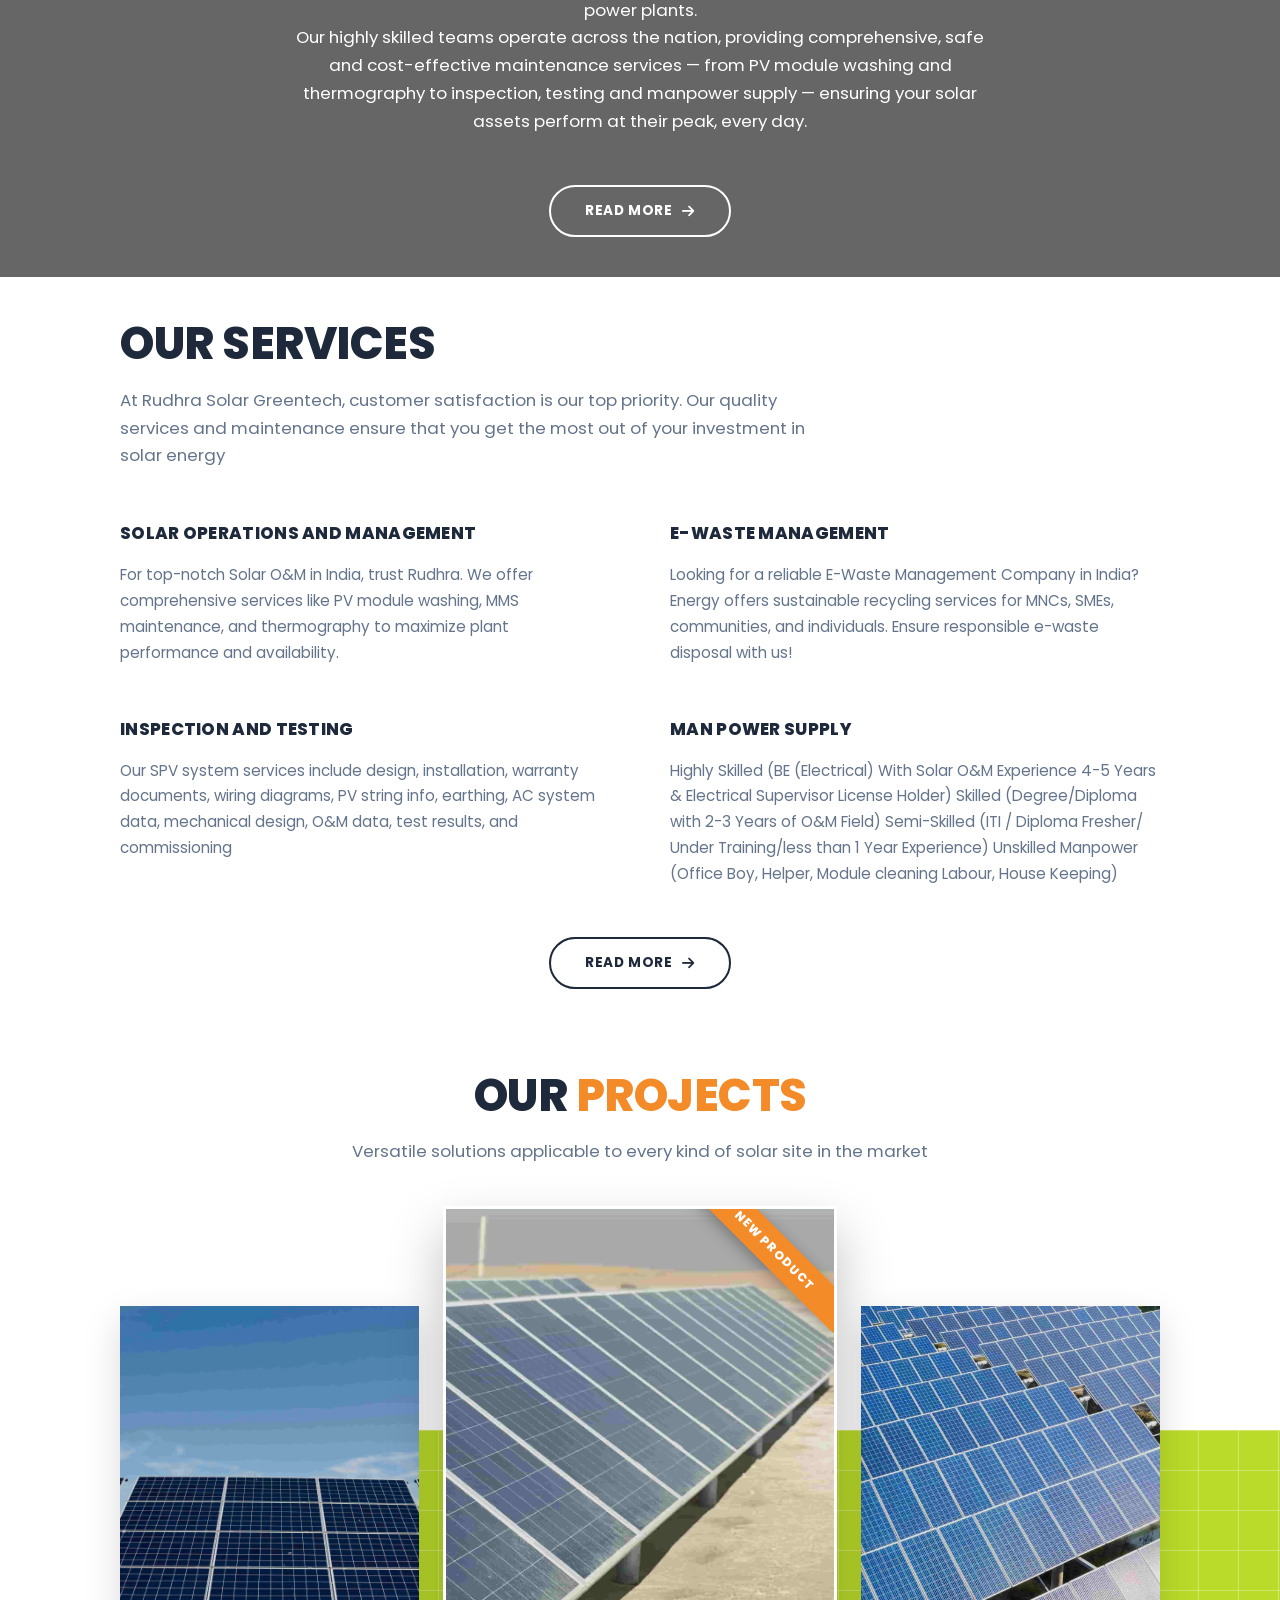
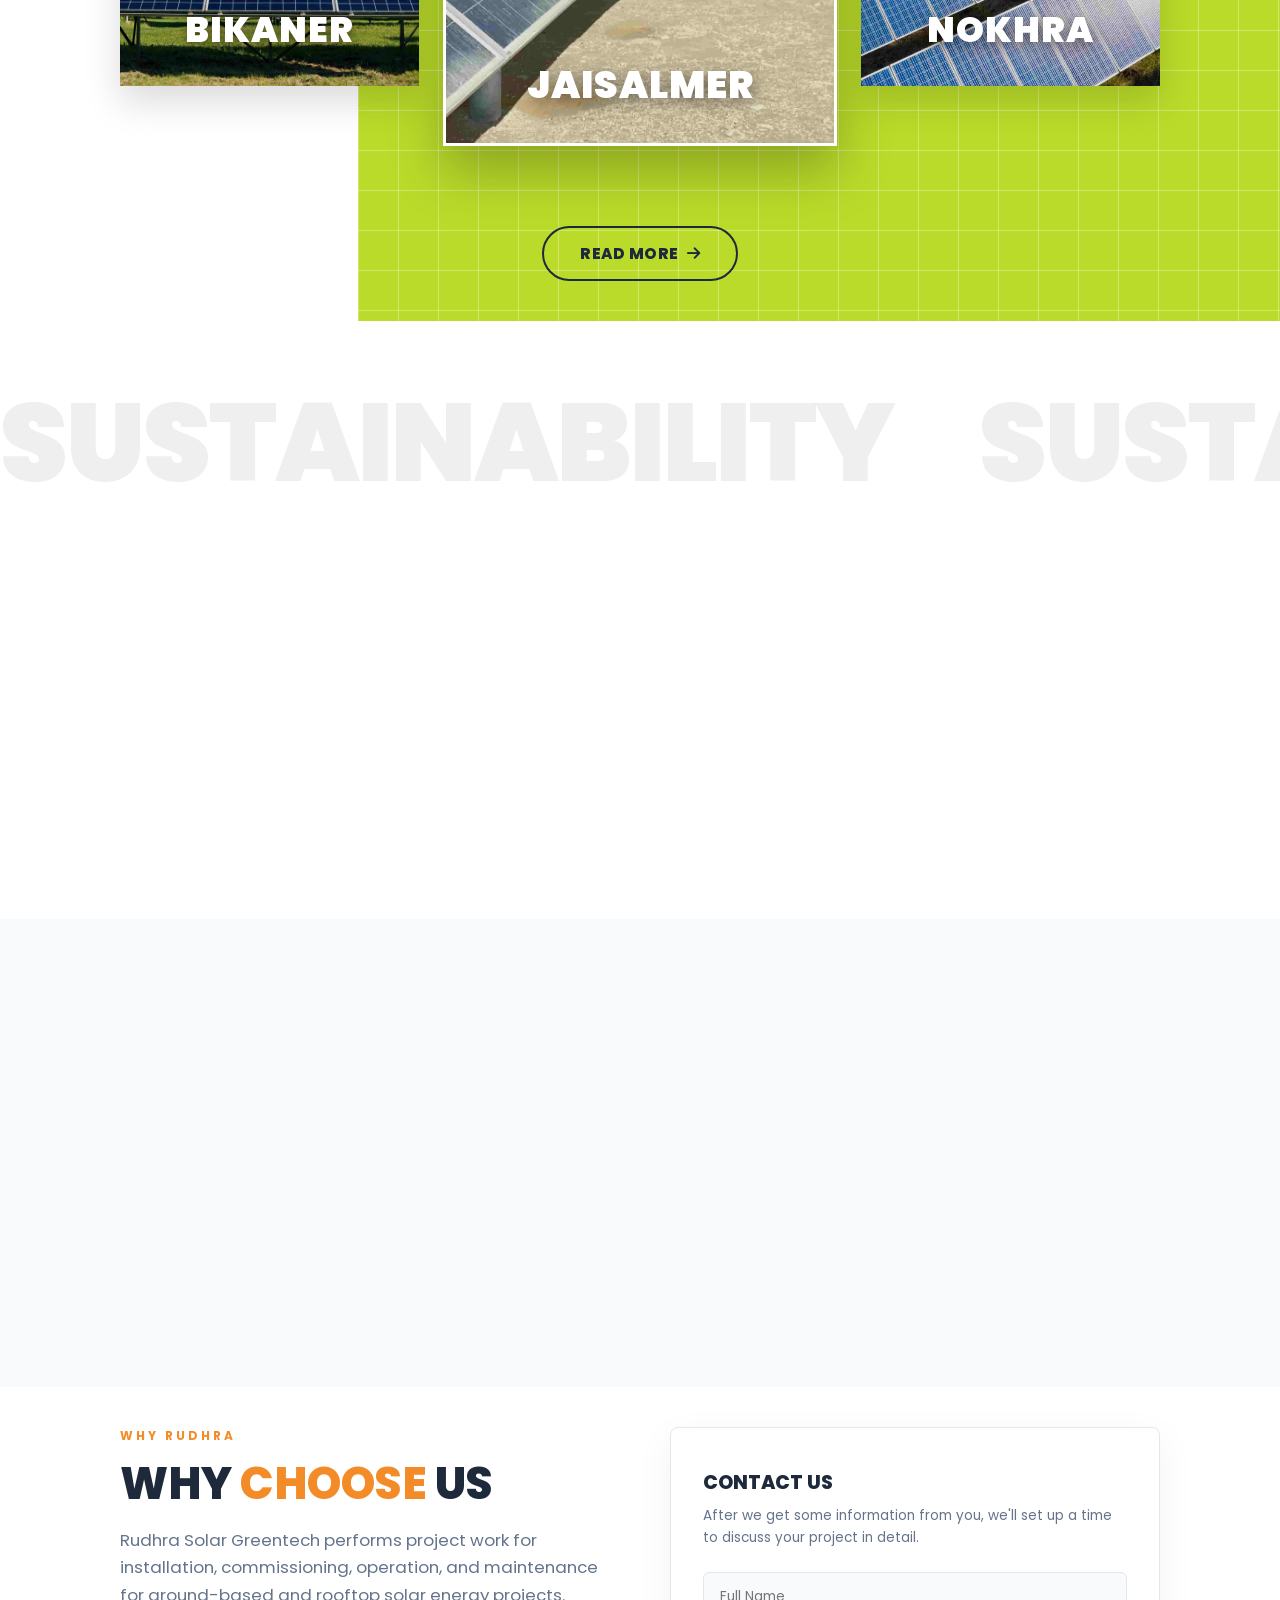
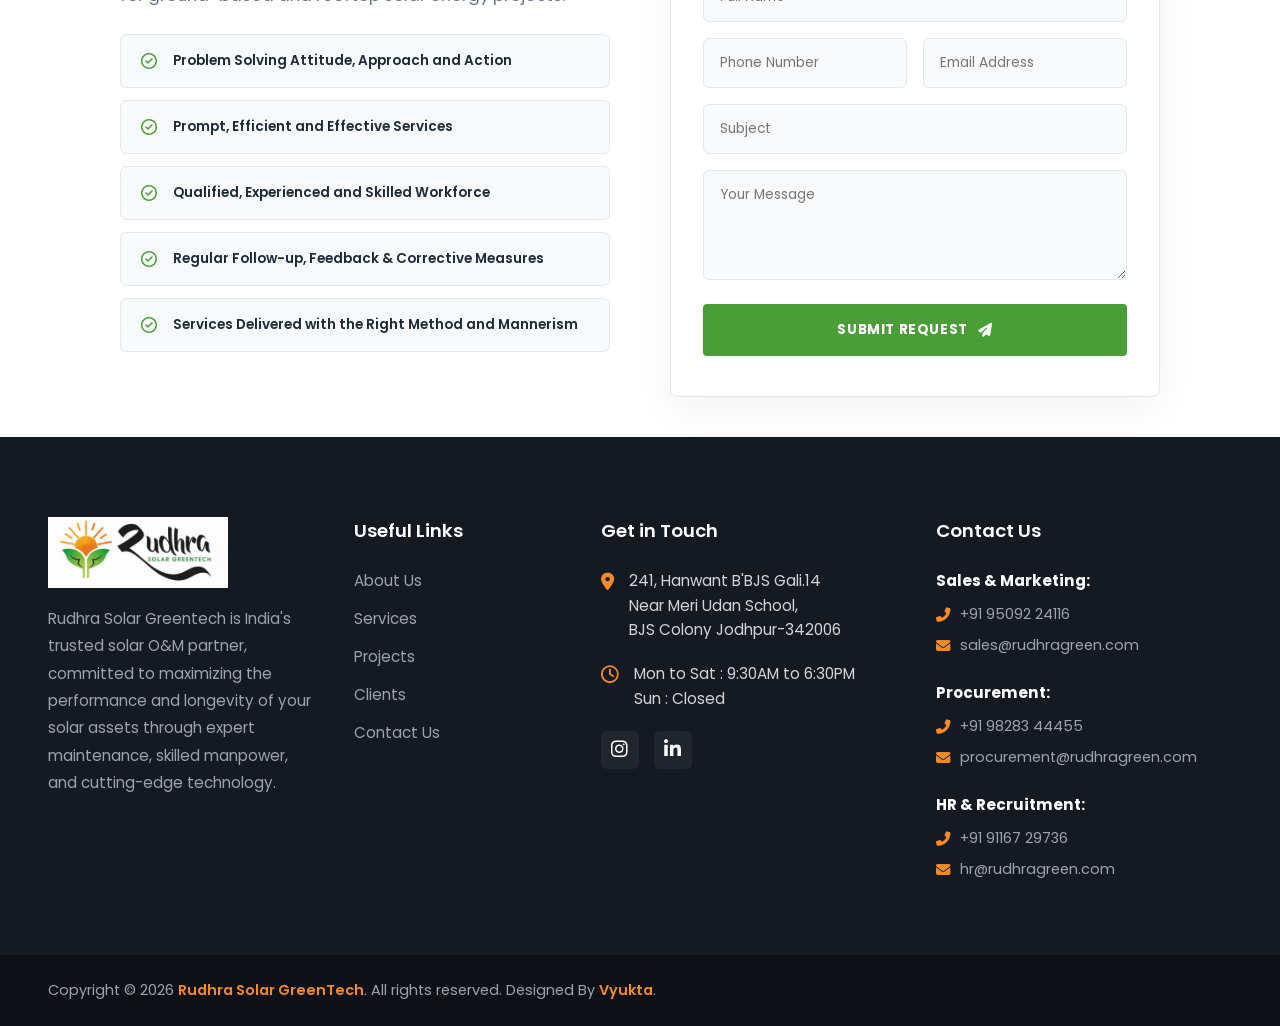
==== commit 22fbb634: "RUdra to RUdhra" ====
--- a/index.html
+++ b/index.html
@@ -623,7 +623,7 @@
     <div class="about-inner reveal">
       <div class="section-head center">
         <h2>About <span>Rudhra</span></h2>
-        <p>Rudra Solar greentech is the premier solar Operations & Maintenance company in India, delivering expert, end-to-end O&M solutions for utility-scale solar and wind power plants.</p>
+        <p>Rudhra Solar greentech is the premier solar Operations & Maintenance company in India, delivering expert, end-to-end O&M solutions for utility-scale solar and wind power plants.</p>
         <p>Our highly skilled teams operate across the nation, providing comprehensive, safe and cost-effective maintenance services — from PV module washing and thermography to inspection, testing and manpower supply — ensuring your solar assets perform at their peak, every day.</p>
       </div>
       <div class="about-action">
@@ -636,7 +636,7 @@
     <div class="tech-inner">
       <div class="section-head reveal">
         <h2>OUR SERVICES</h2>
-        <p>At Rudra Solar Greentech, customer satisfaction is our top priority. Our quality services and maintenance ensure that you get the most out of your investment in solar energy</p>
+        <p>At Rudhra Solar Greentech, customer satisfaction is our top priority. Our quality services and maintenance ensure that you get the most out of your investment in solar energy</p>
       </div>
       
       <div class="tech-grid">
@@ -644,7 +644,7 @@
           <div class="tech-item-header">
             <h3>Solar Operations and Management</h3>
           </div>
-          <p>For top-notch Solar O&M in India, trust Rudra. We offer comprehensive services like PV module washing, MMS maintenance, and thermography to maximize plant performance and availability. </p>
+          <p>For top-notch Solar O&M in India, trust Rudhra. We offer comprehensive services like PV module washing, MMS maintenance, and thermography to maximize plant performance and availability. </p>
         </div>
 
         <div class="tech-item reveal d2">
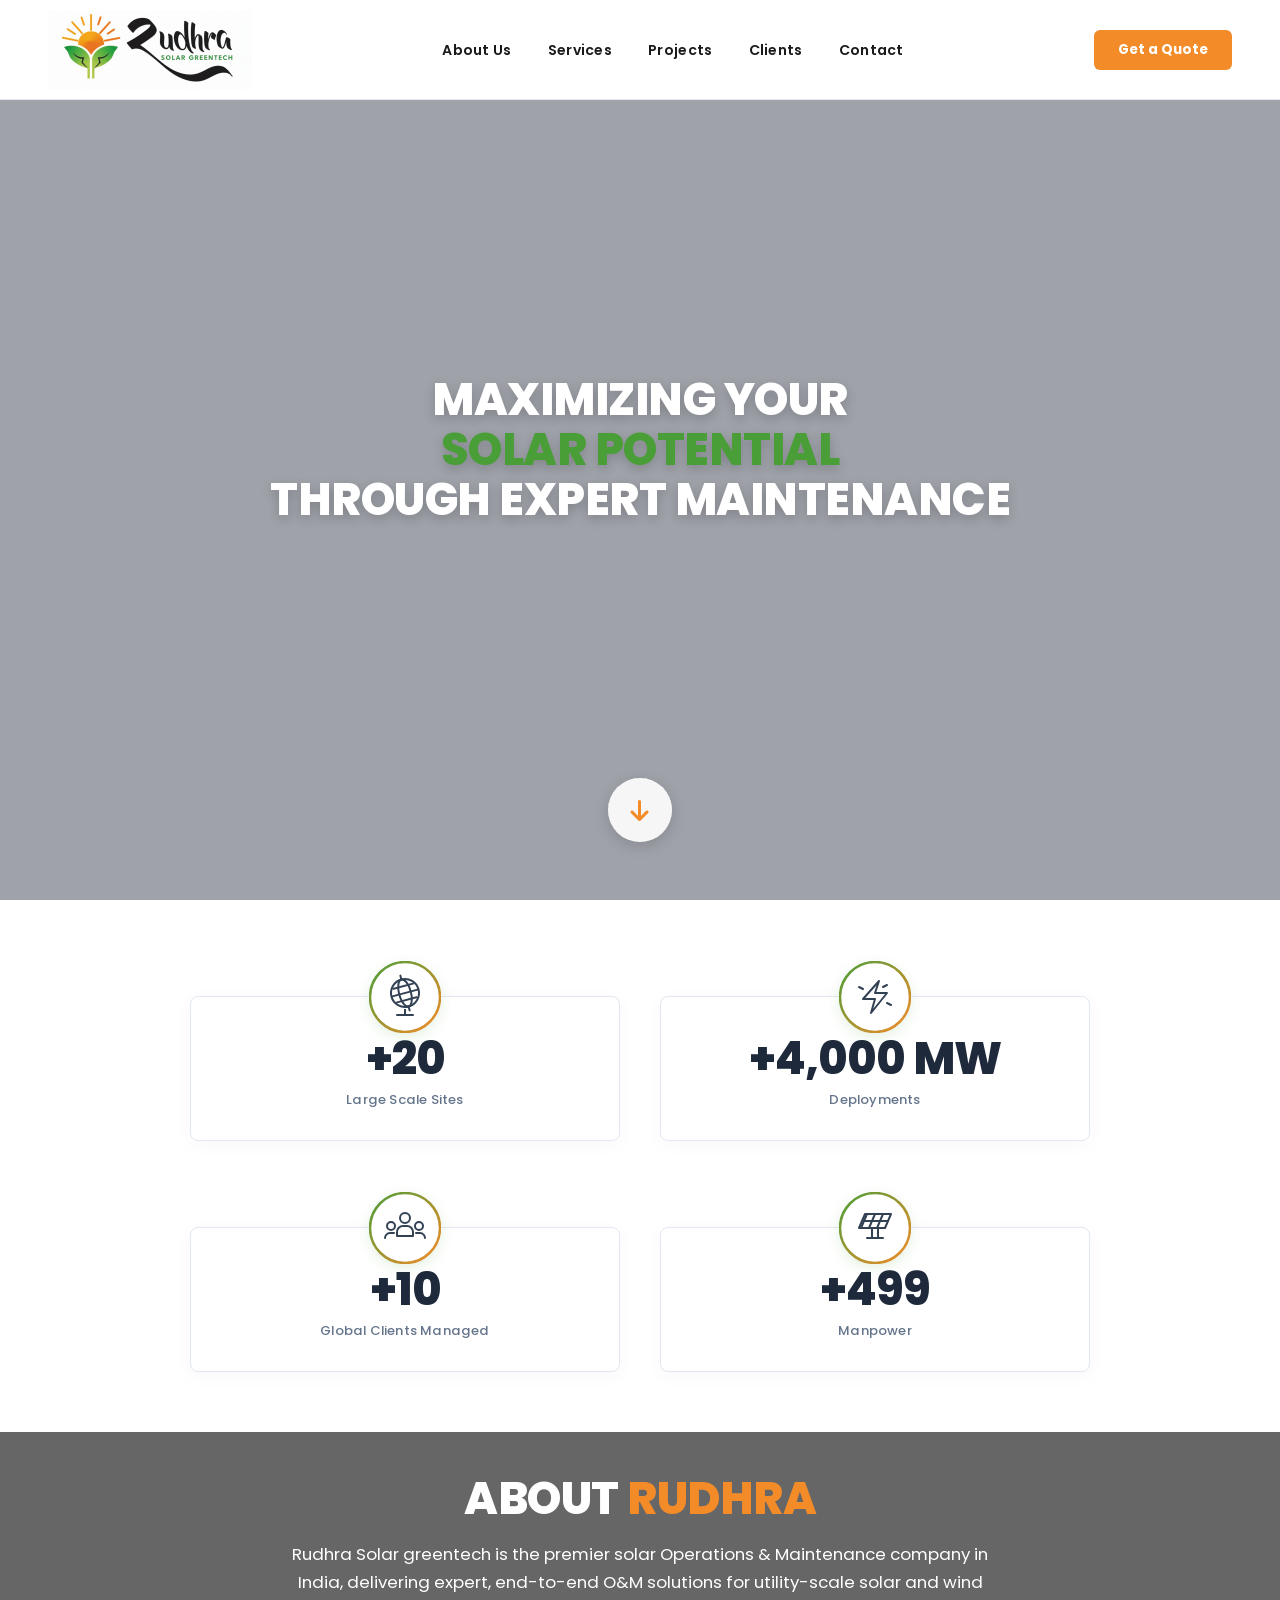
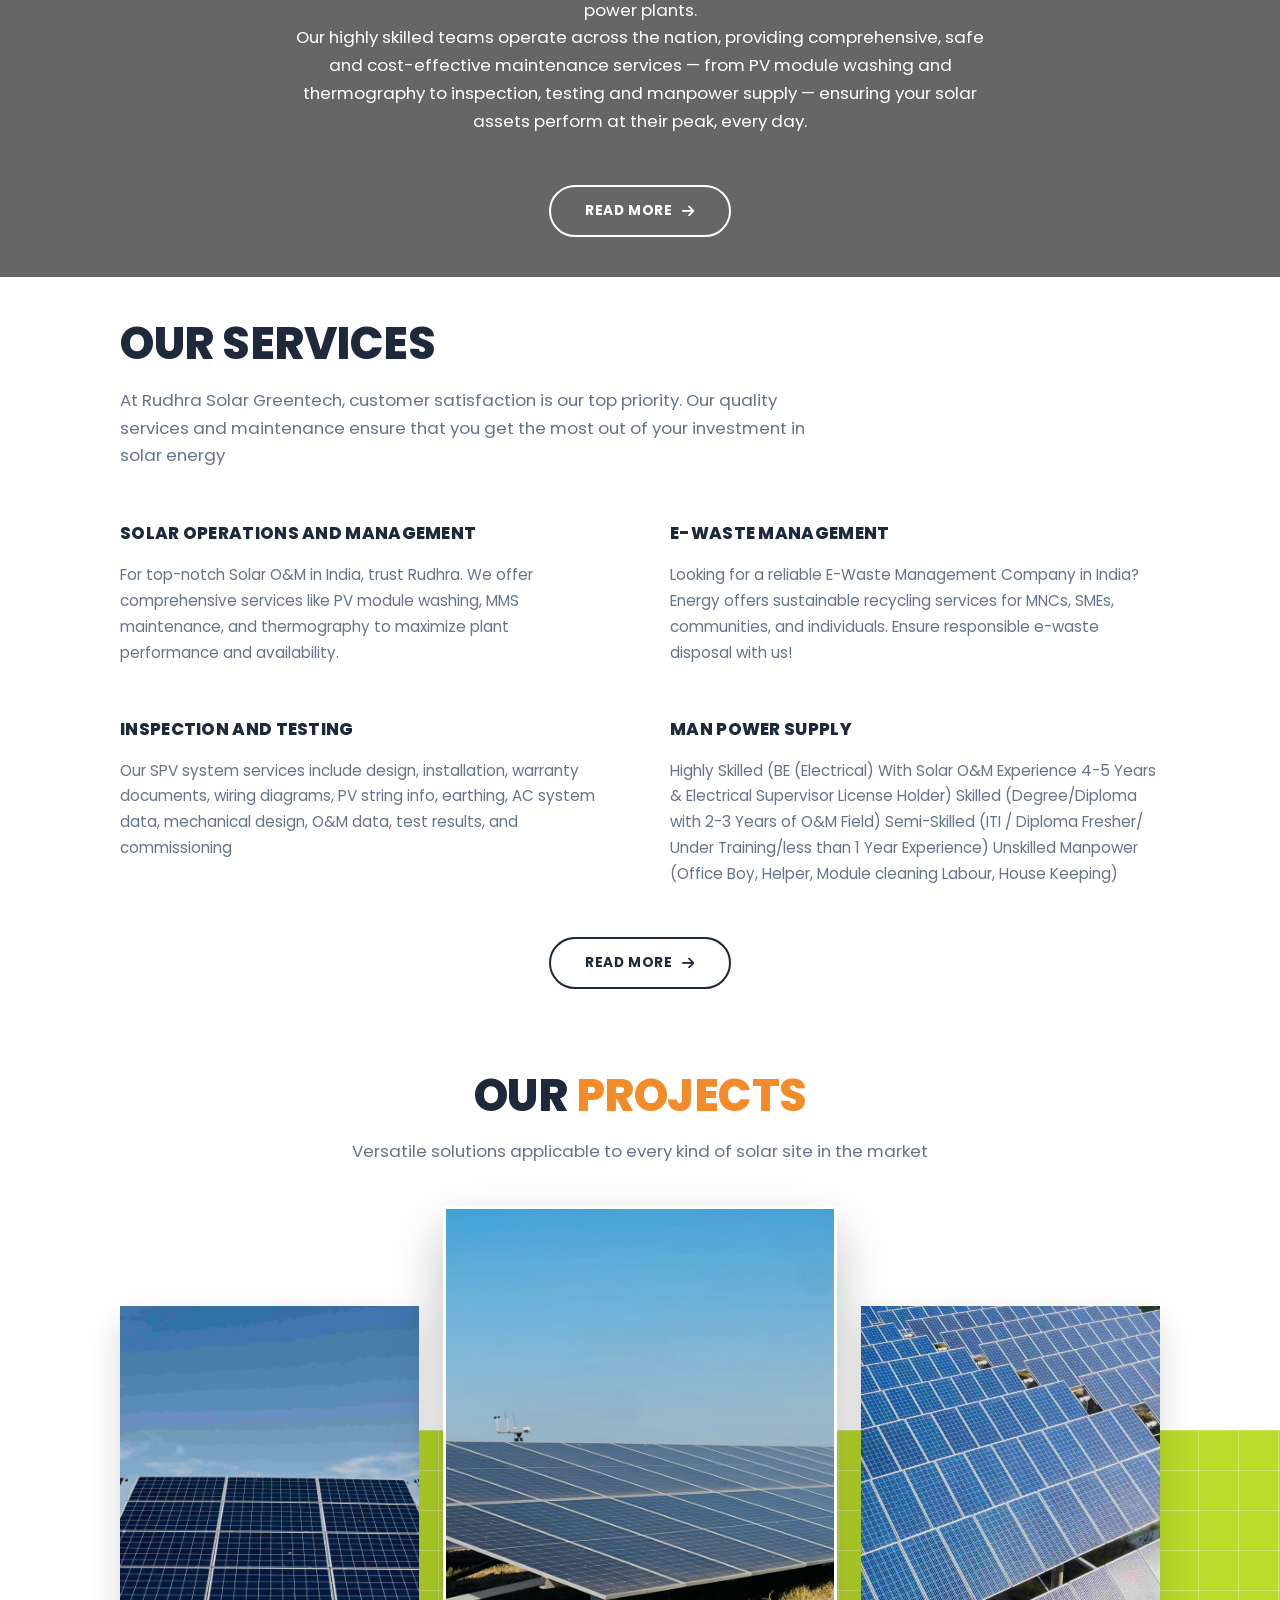
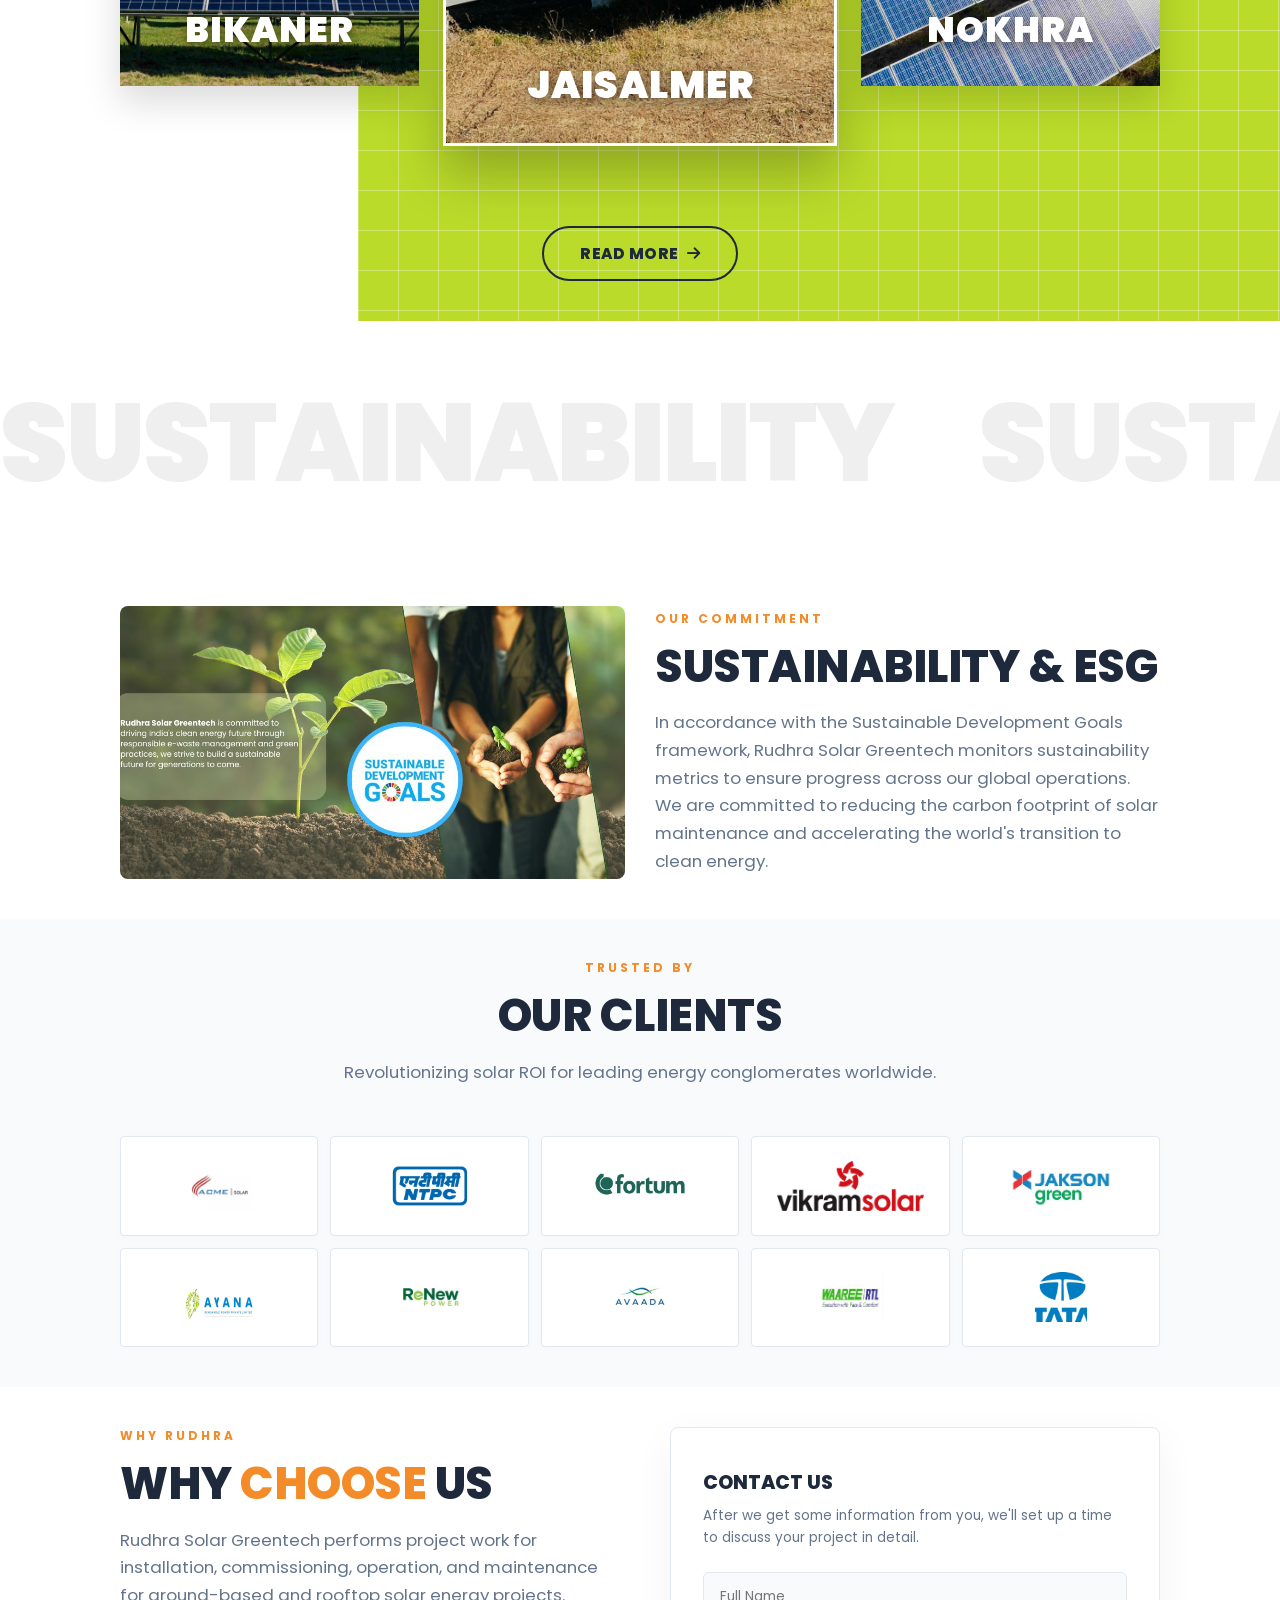
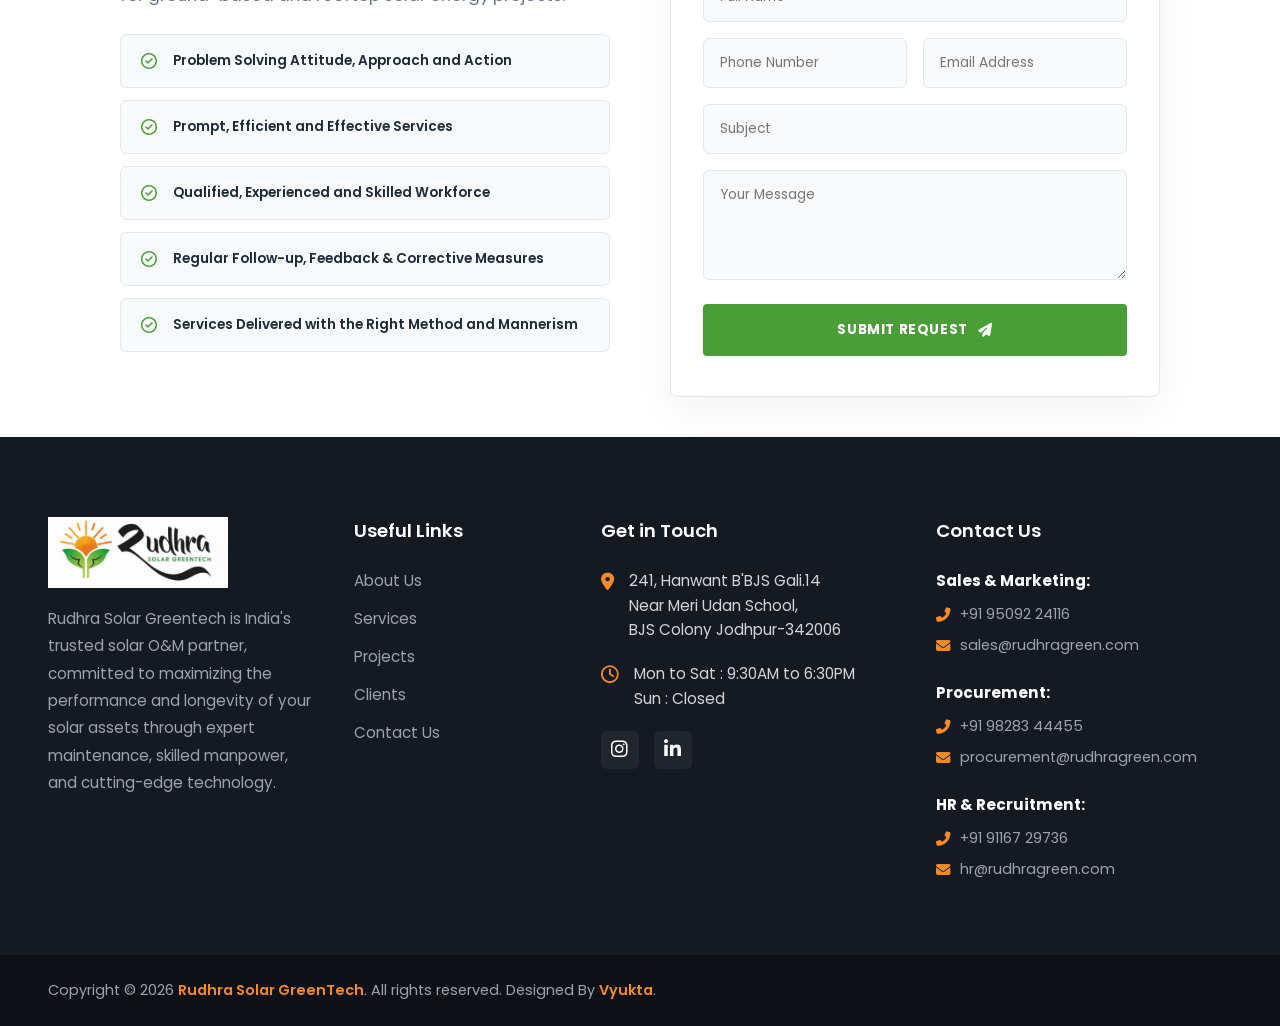
==== commit 9af697b2: "Final changes v-1" ====
--- a/index.html
+++ b/index.html
@@ -693,8 +693,7 @@
         </div>
 
         <div class="eco-card center reveal d2">
-          <div class="eco-ribbon">New Product</div>
-          <img src="/images/our-project-home-image-3.jpg " alt="Jaisalmer">
+          <img src="/images/our-project-home-image-jaisalmer.jpg " alt="Jaisalmer">
           <div class="eco-label">
             <h3>Jaisalmer</h3>
           </div>
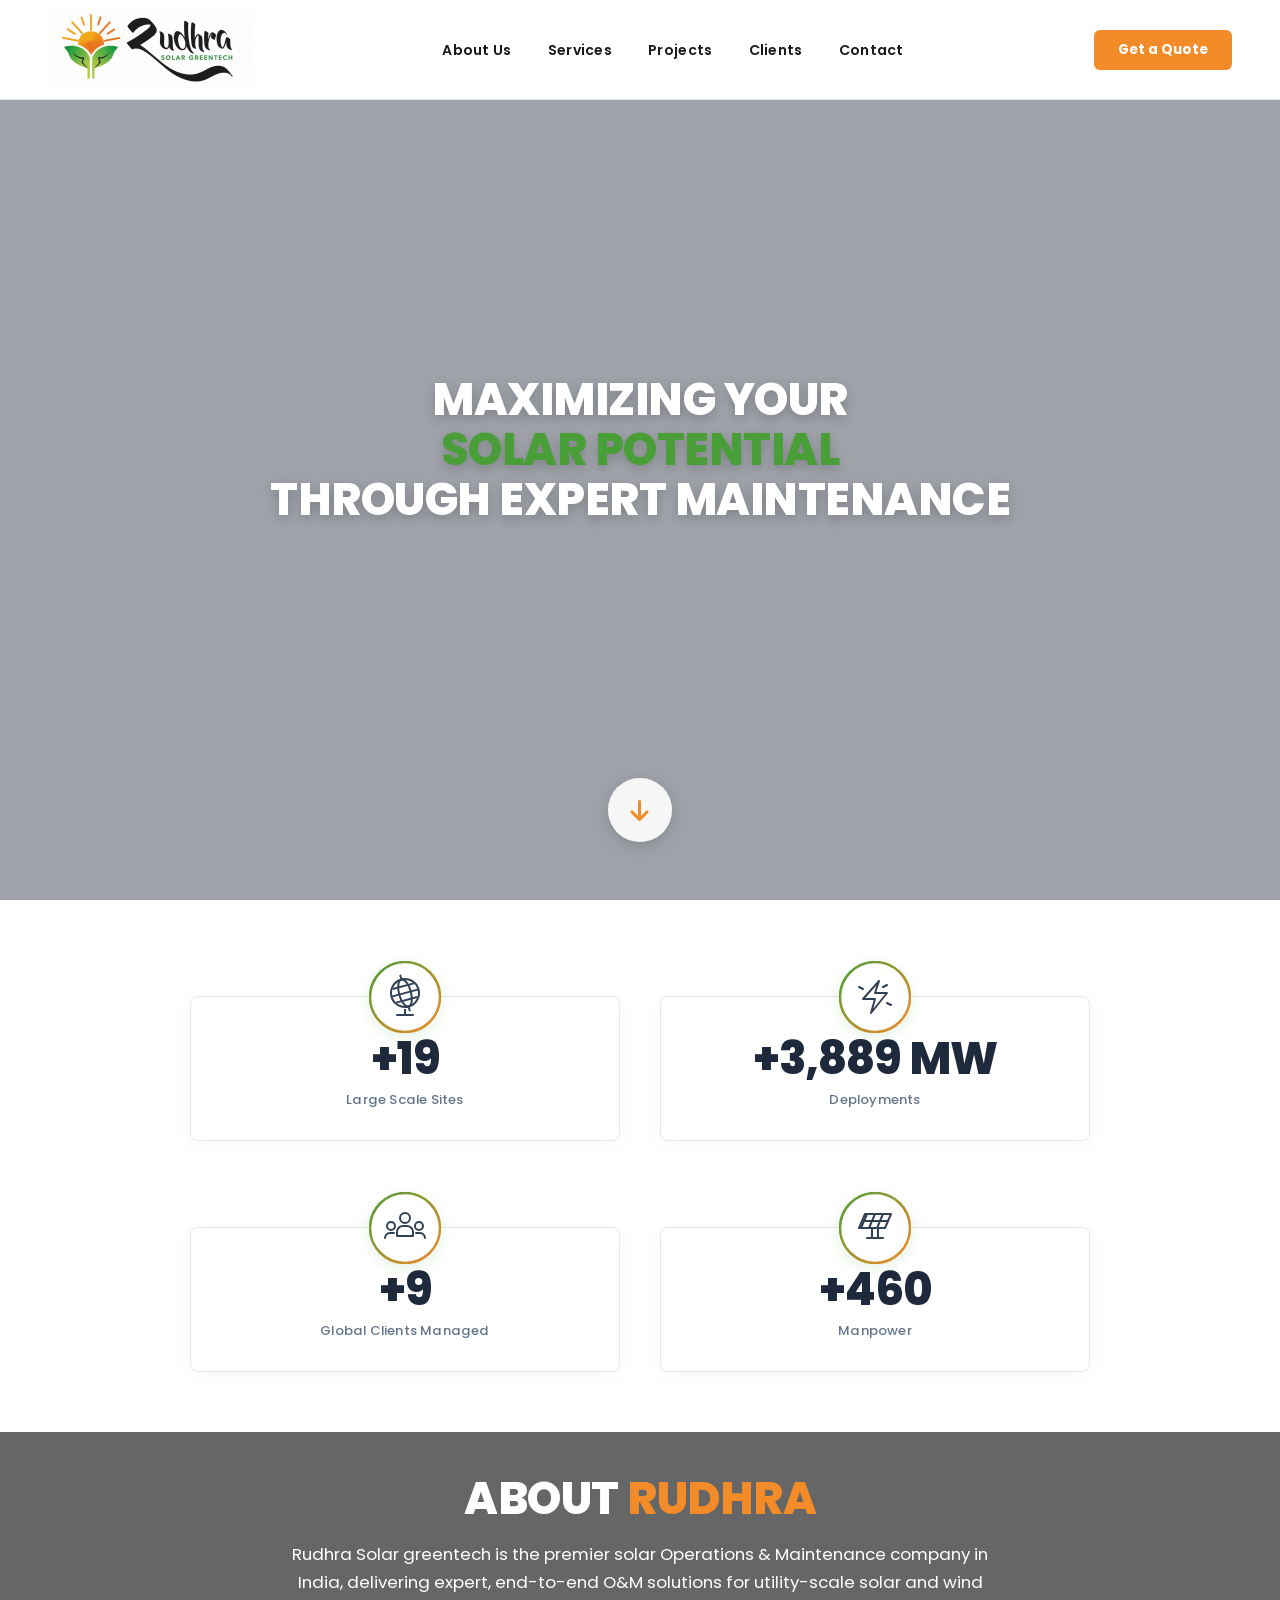
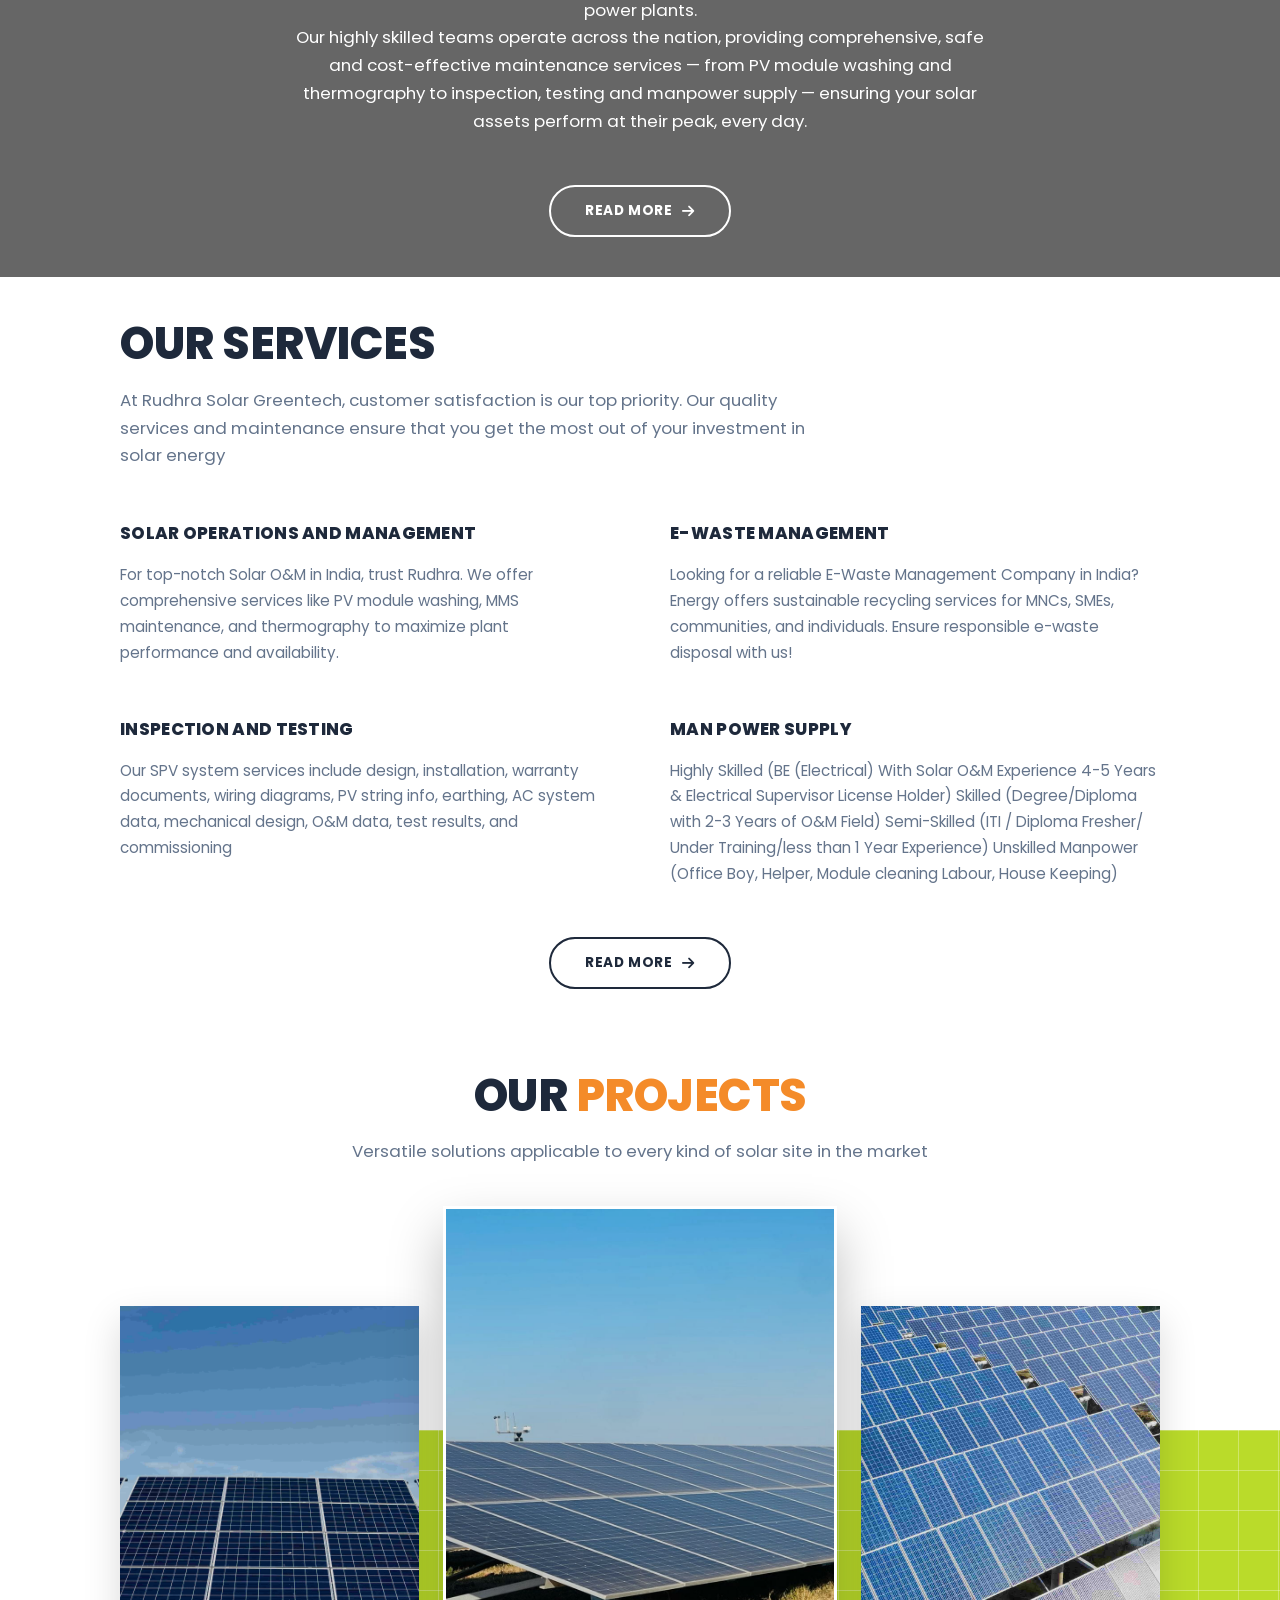
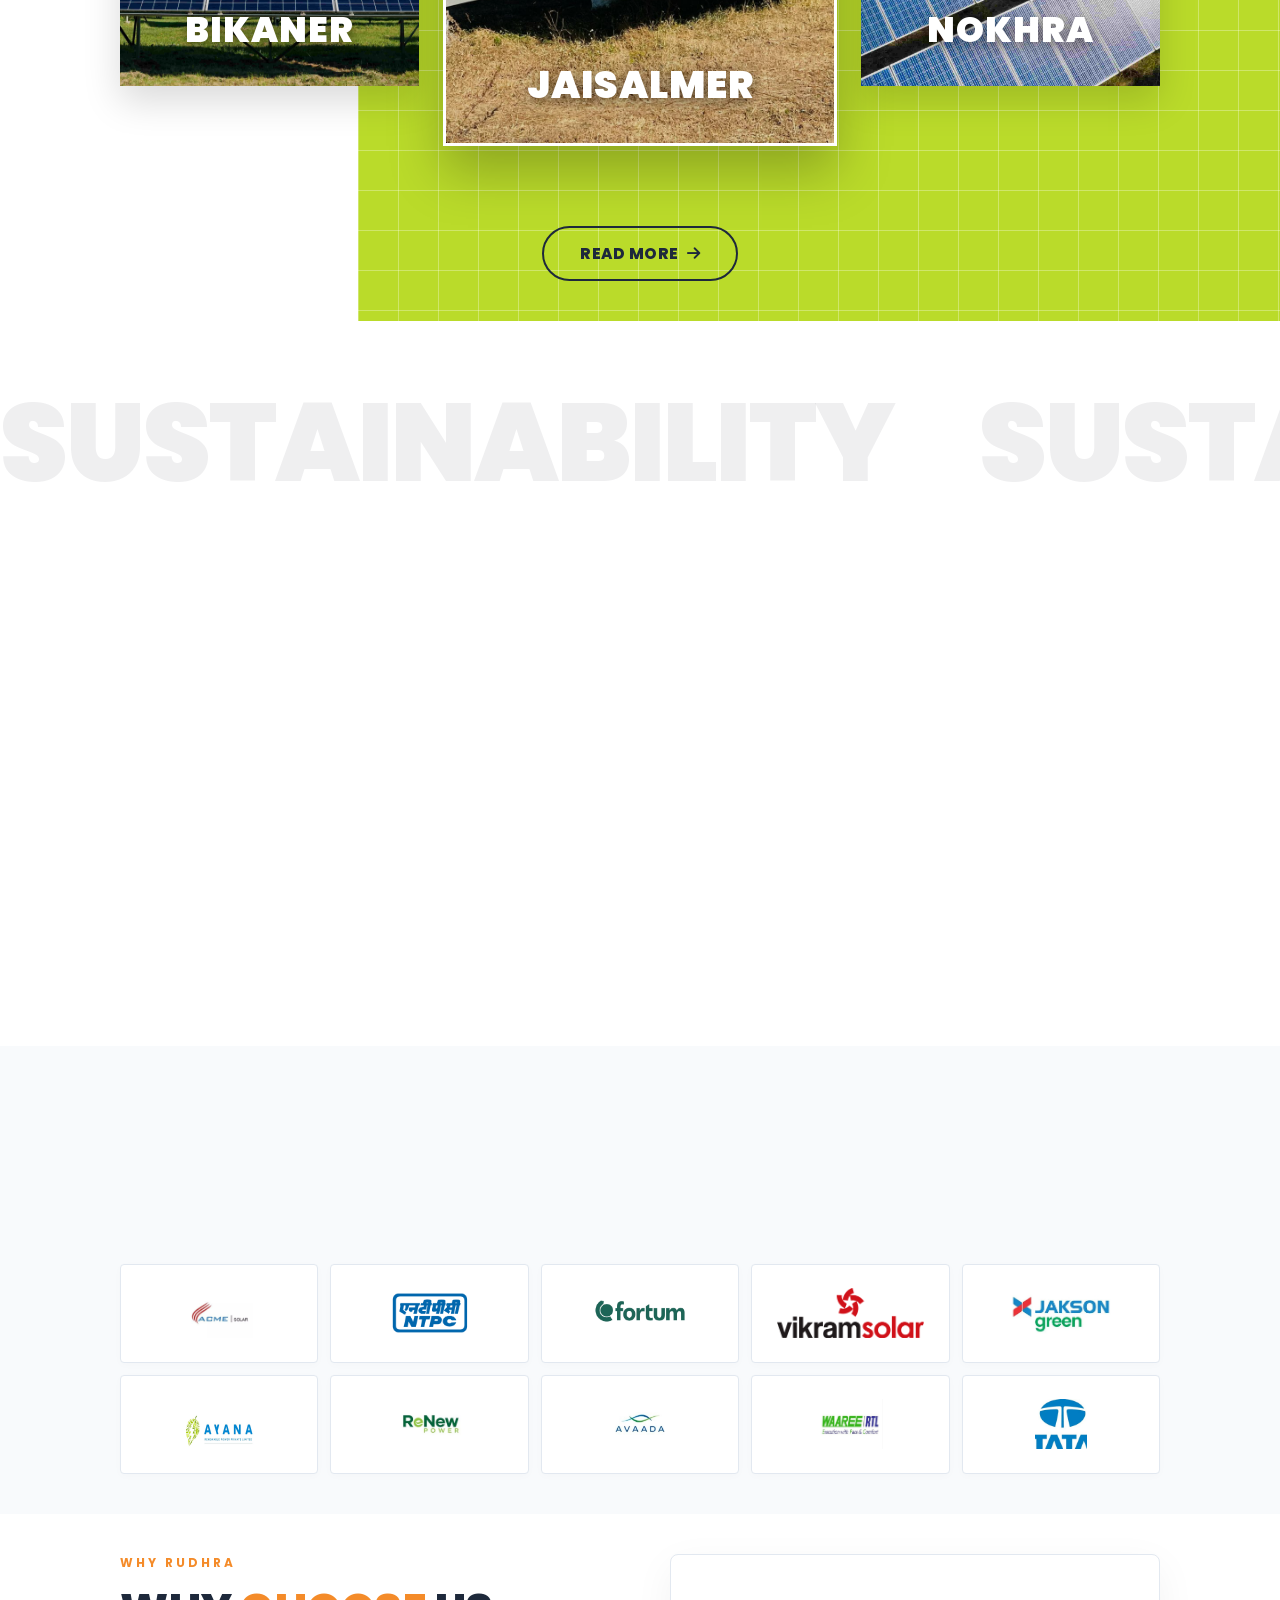
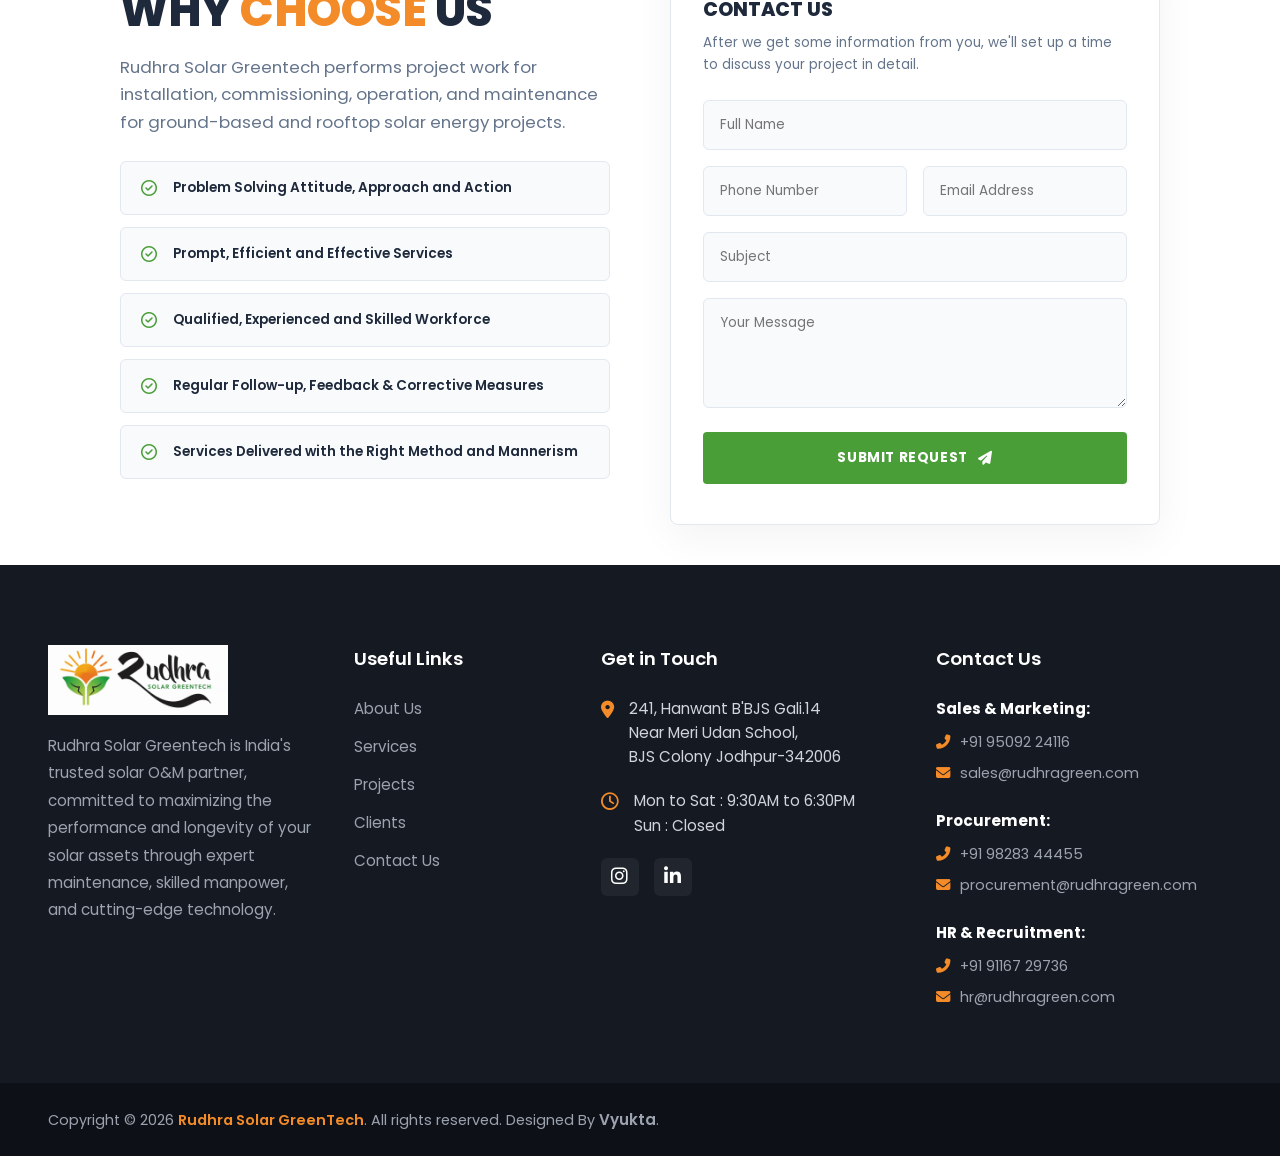
==== commit 8ac04b12: "Sustainablity" ====
--- a/index.html
+++ b/index.html
@@ -399,10 +399,111 @@
     /* =========================================
        10. SUSTAINABILITY 
     ========================================= */
-    .sustain-section { padding: 40px 6%; background: var(--white); }
-    .sustain-inner { max-width: 1040px; margin: 0 auto; display: grid; grid-template-columns: 1fr 1fr; gap: 30px; align-items: center; }
-    .sustain-img-wrap { position: relative; border-radius: 8px; overflow: hidden;height: 100%; }
-    .sustain-img-wrap img { width: 100%; height: 100%; object-fit: cover; }
+    .sustain-section {
+      padding: 0;
+      background: var(--white);
+      overflow: hidden;
+    }
+    .sustain-inner {
+      display: grid;
+      grid-template-columns: 1fr 1fr;
+      min-height: 480px;
+      position: relative;
+    }
+    
+    .sustain-img-side {
+      position: relative;
+      overflow: hidden;
+    }
+    .sustain-img-side img {
+      width: 100%;
+      height: 100%;
+      object-fit: cover;
+      display: block;
+    }
+    
+    .sustain-dark-side {
+      background: #0f172a;
+      display: flex;
+      align-items: center;
+      padding: 60px 56px 60px 80px;
+      position: relative;
+    }
+    
+    .sustain-sdg-badge {
+      position: absolute;
+      left: -56px;
+      top: 50%;
+      transform: translateY(-50%);
+      width: 112px;
+      height: 112px;
+      border-radius: 50%;
+      background: #fff;
+      display: flex;
+      align-items: center;
+      justify-content: center;
+      box-shadow: 0 8px 32px rgba(0,0,0,0.25);
+      z-index: 10;
+      overflow: hidden;
+      flex-shrink: 0;
+    }
+    .sustain-sdg-badge img {
+      width: 86px;
+      height: 86px;
+      object-fit: contain;
+    }
+    
+    .sustain-text-block .eyebrow {
+      display: block;
+      font-size: 0.72rem;
+      font-weight: 700;
+      text-transform: uppercase;
+      letter-spacing: 3px;
+      color: var(--orange);
+      margin-bottom: 14px;
+    }
+    .sustain-text-block h2 {
+      font-size: clamp(1.6rem, 2.8vw, 2.2rem);
+      font-weight: 800;
+      text-transform: uppercase;
+      letter-spacing: -0.5px;
+      color: #fff;
+      margin-bottom: 20px;
+      line-height: 1.2;
+    }
+    .sustain-text-block p {
+      font-size: 0.97rem;
+      color: rgba(255,255,255,0.72);
+      line-height: 1.75;
+      font-weight: 400;
+      max-width: 440px;
+    }
+    
+    @media (max-width: 900px) {
+      .sustain-inner {
+        grid-template-columns: 1fr;
+        min-height: unset;
+      }
+      .sustain-img-side {
+        height: 300px;
+      }
+      .sustain-dark-side {
+        padding: 70px 32px 50px 32px;
+      }
+      .sustain-sdg-badge {
+        left: 50%;
+        top: -56px;
+        transform: translateX(-50%);
+      }
+    }
+    @media (max-width: 640px) {
+      .sustain-dark-side {
+        padding: 70px 24px 44px 24px;
+      }
+      .sustain-text-block h2 {
+        font-size: 1.5rem;
+      }
+    }
 
     /* =========================================
        11. CLIENTS & SELECTED PROJECTS & NEWS
@@ -720,20 +821,34 @@
     </div>
   </section>
 
-  <section class="sustain-section">
-    <div class="sustain-inner">
-      <div class="sustain-img-wrap reveal">
-        <img src="/images/Sustainability.jpg" alt="Sustainability">
-      </div>
-      <div class="sustain-text reveal d2">
-        <div class="section-head" style="margin-bottom: 0;">
-          <span class="eyebrow">Our Commitment</span>
-          <h2>Sustainability &amp; ESG</h2>
-          <p>In accordance with the Sustainable Development Goals framework, Rudhra Solar Greentech monitors sustainability metrics to ensure progress across our global operations. We are committed to reducing the carbon footprint of solar maintenance and accelerating the world's transition to clean energy.</p>
-        </div>
-      </div>
-    </div>
-  </section>
+    <section class="sustain-section">
+      <div class="sustain-inner">
+    
+        <!-- LEFT: Nature Photo -->
+        <div class="sustain-img-side reveal">
+          <img src="/images/Sustainability-image.png" alt="Sustainability — people planting seedlings">
+        </div>
+    
+        <!-- RIGHT: Dark Panel -->
+        <div class="sustain-dark-side reveal d2">
+    
+          <!-- SDG Badge overlapping the split -->
+          <div class="sustain-sdg-badge">
+            <img src="/images/globe-content.png"
+                alt="UN Sustainable Development Goals"
+                onerror="this.style.display='none'">
+          </div>
+    
+          <!-- Text -->
+          <div class="sustain-text-block">
+            <span class="eyebrow">Our Commitment</span>
+            <h2>Sustainability &amp; ESG</h2>
+            <p>In accordance with the Sustainable Development Goals framework, Rudhra Solar Greentech monitors sustainability metrics to ensure progress across our global operations. We are committed to reducing the carbon footprint of solar maintenance and accelerating the world's transition to clean energy</p>
+          </div>
+    
+        </div>
+      </div>
+    </section>
 
   <section class="clients-section">
     <div class="clients-inner">
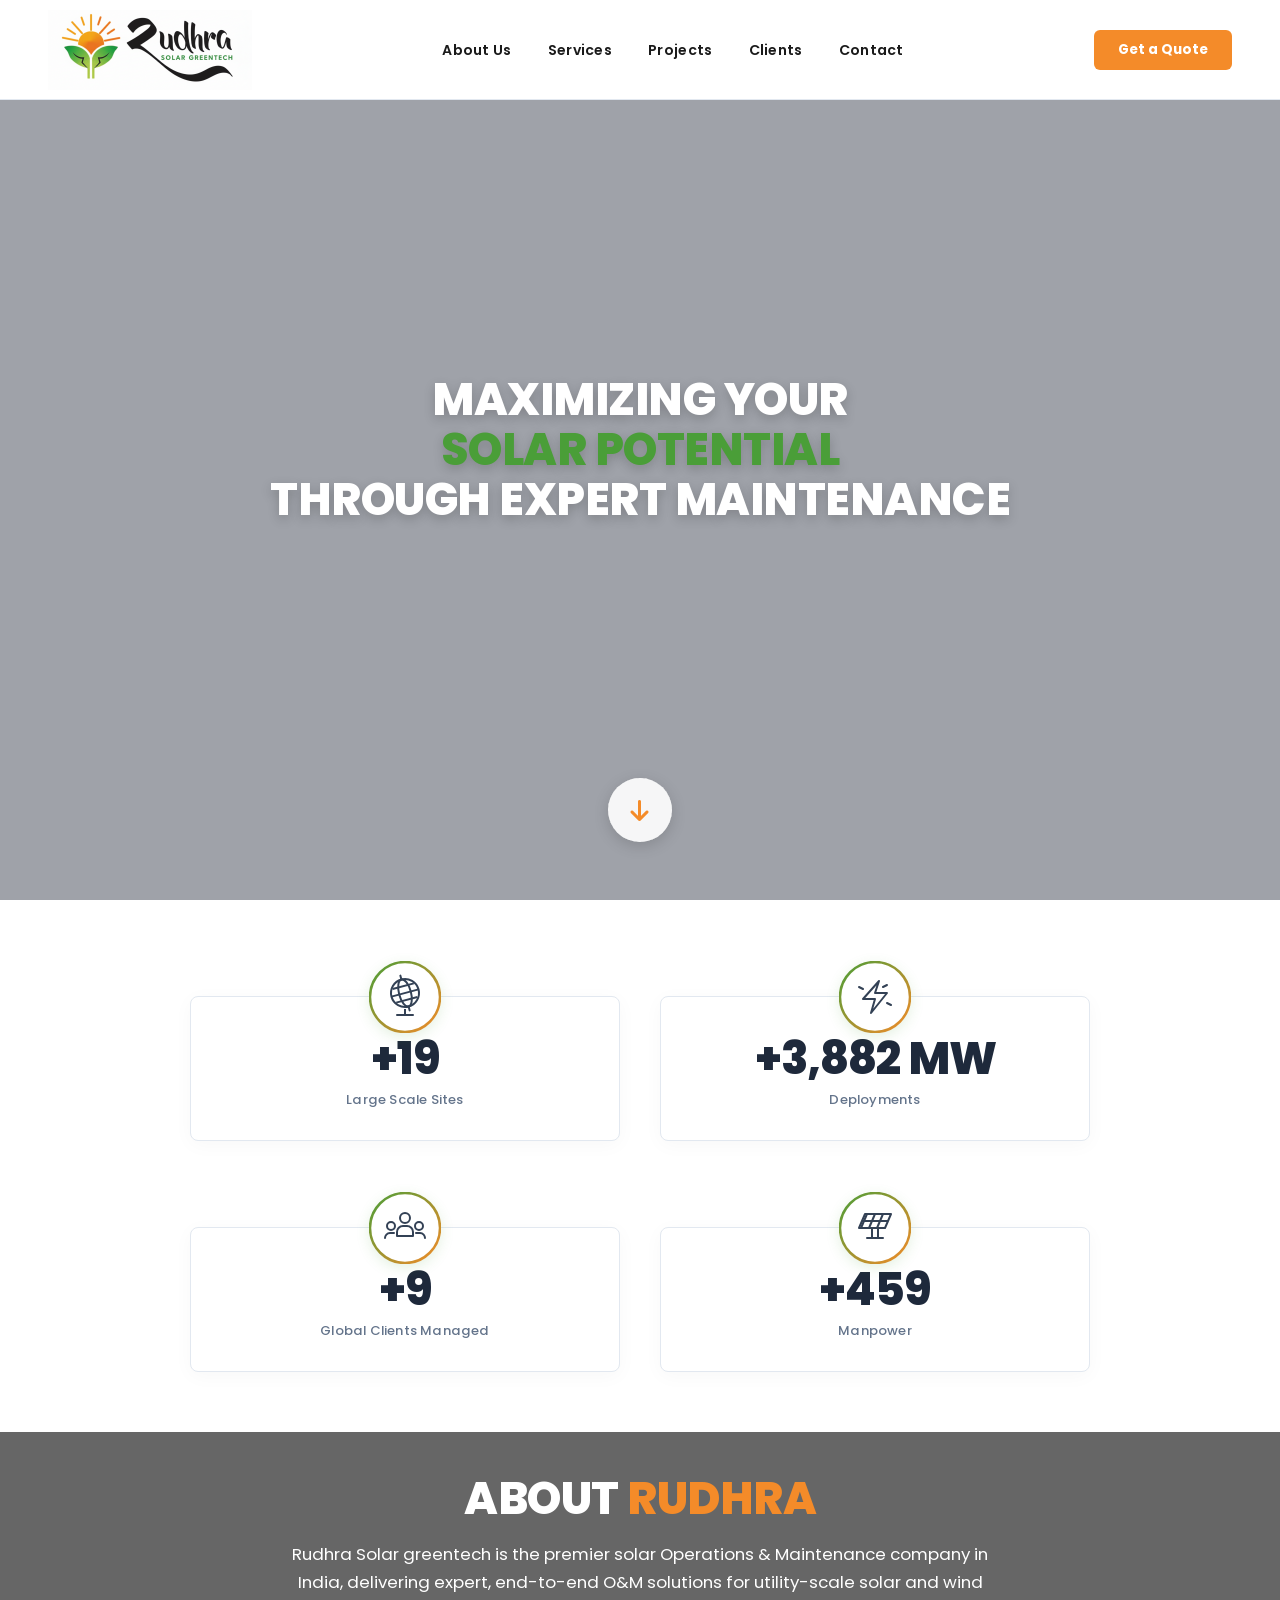
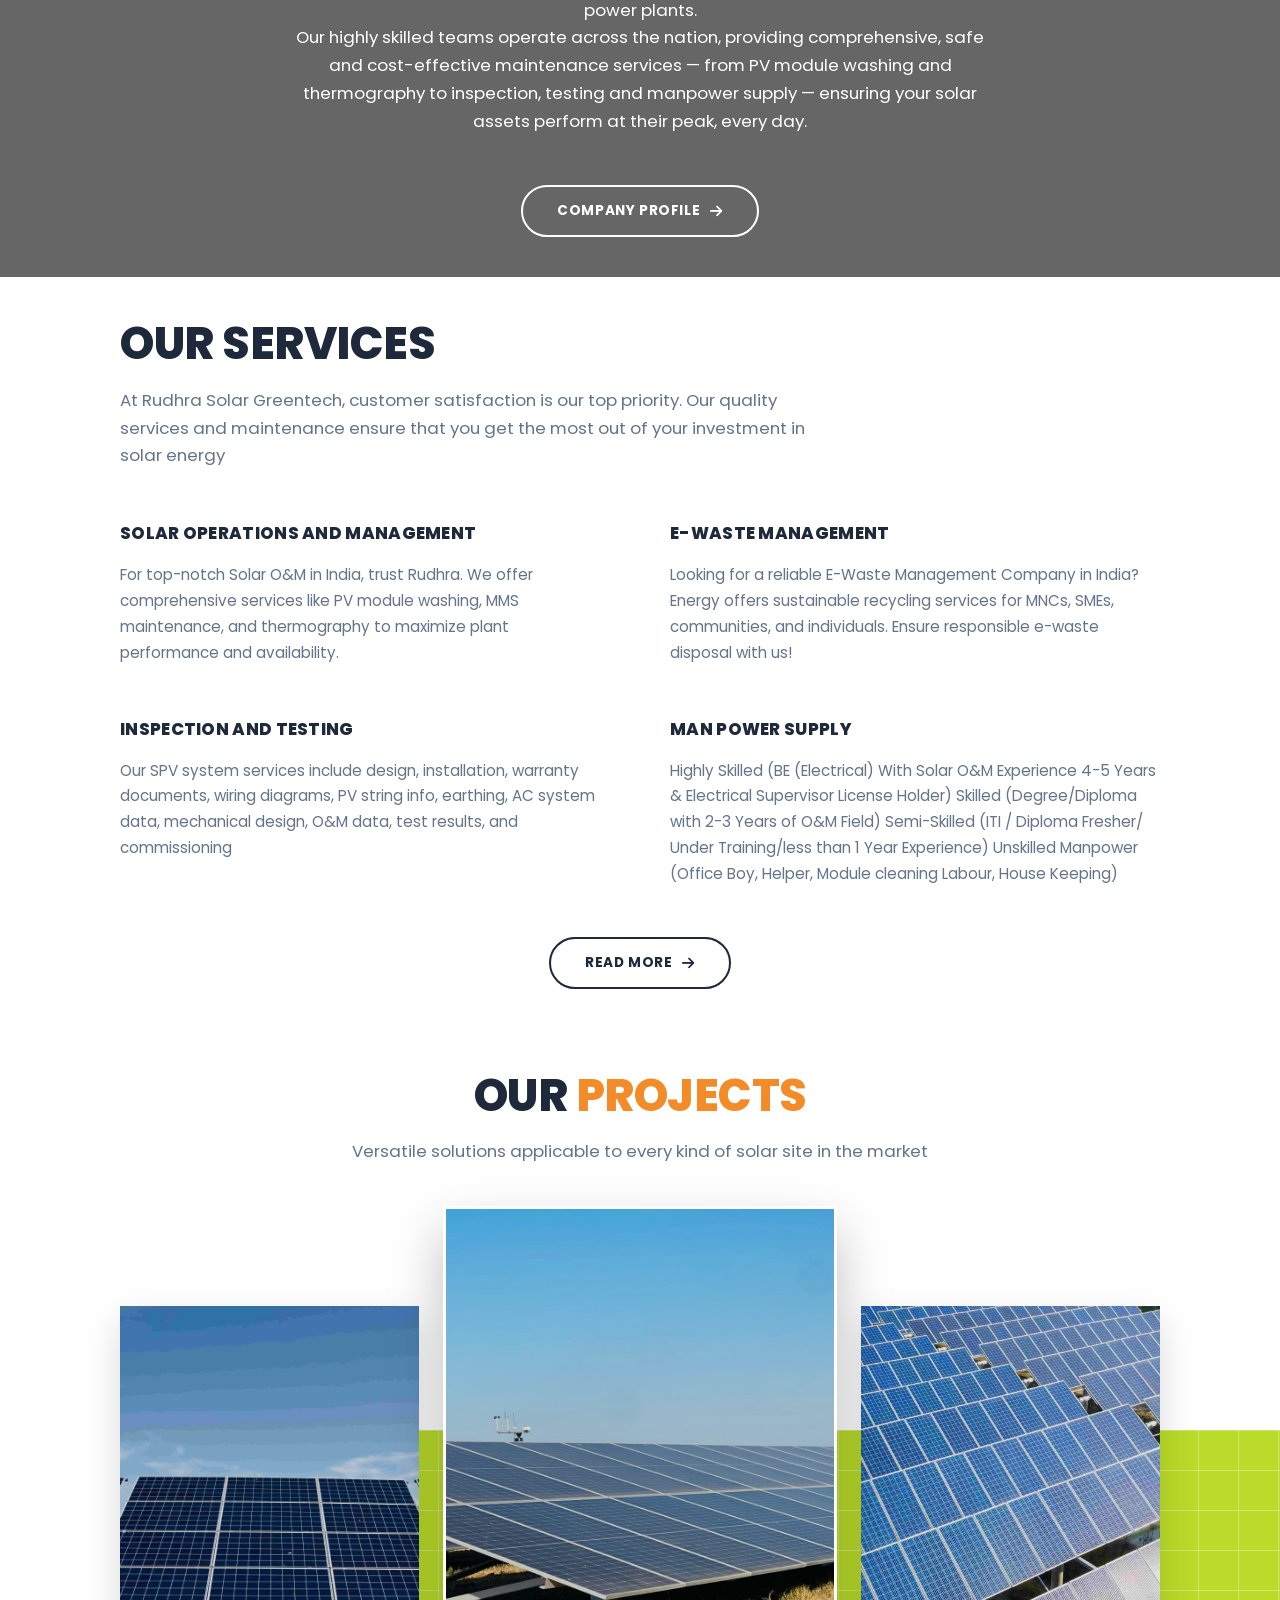
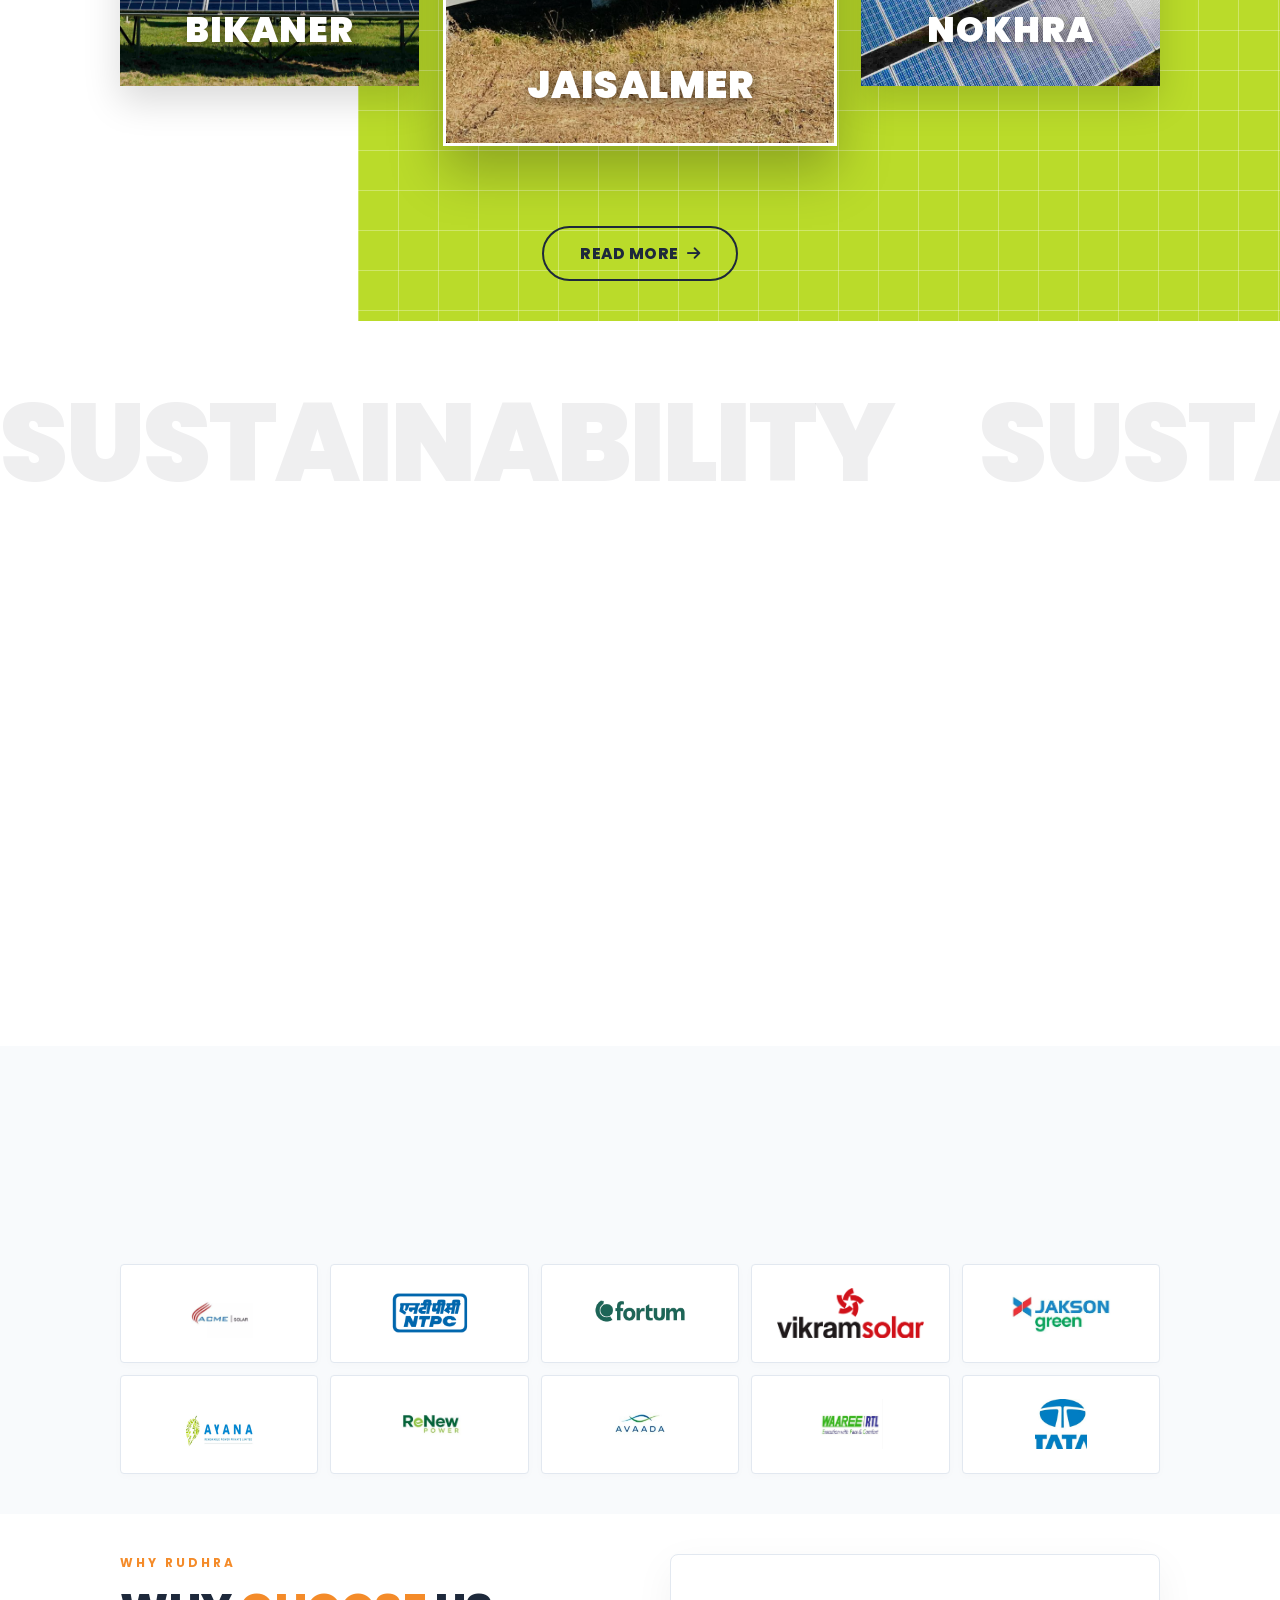
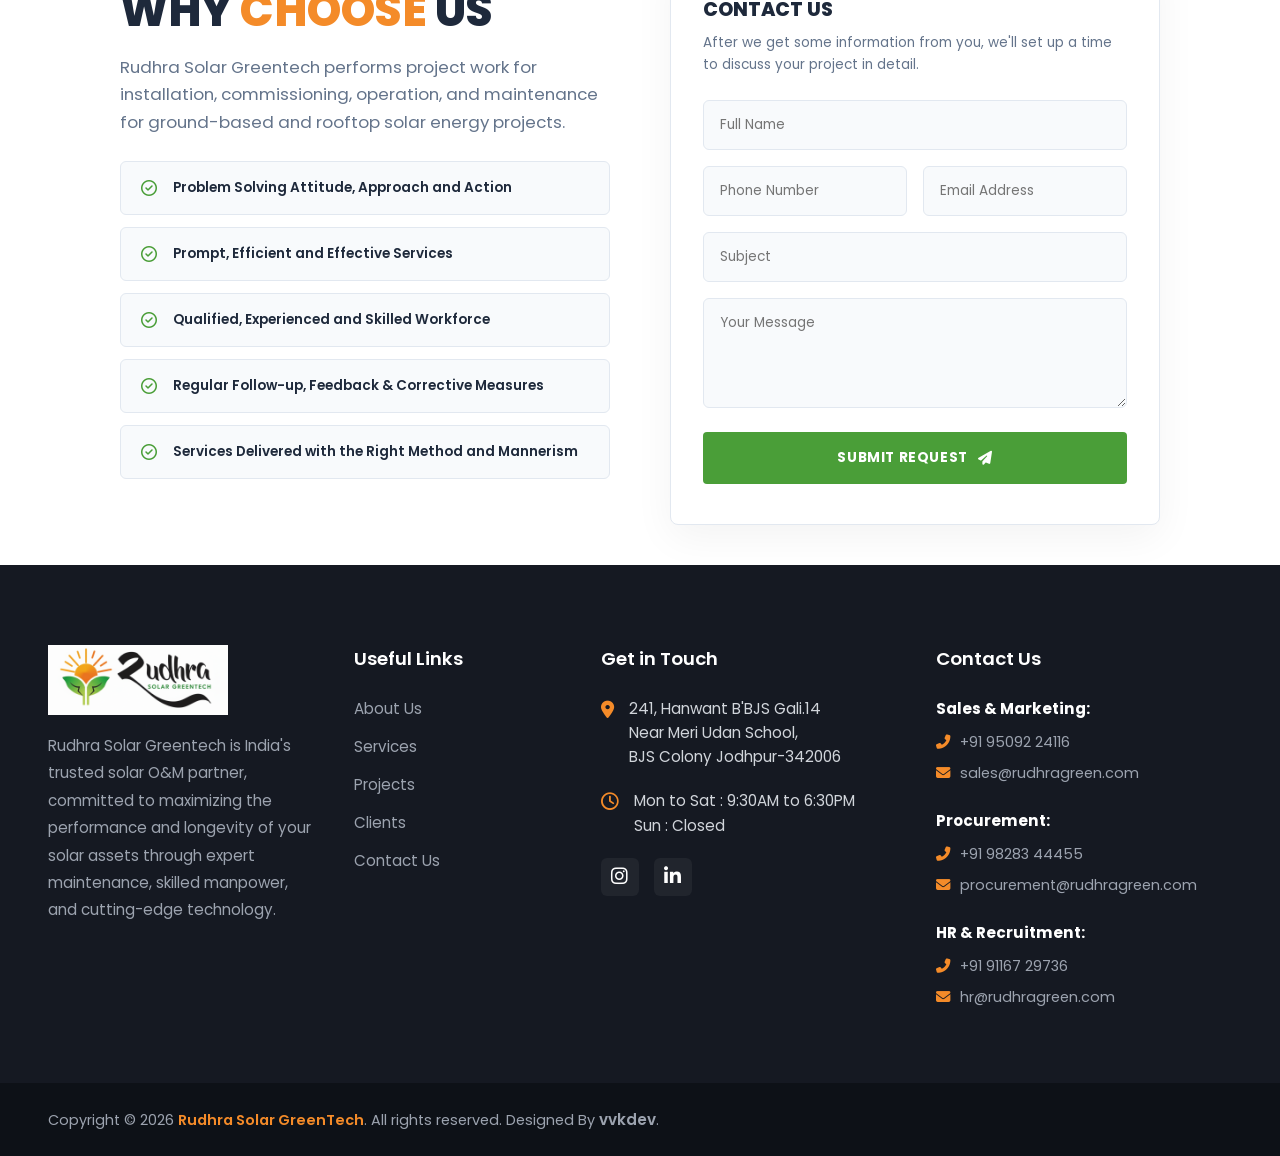
==== commit 4d2e1b72: "PDF Added" ====
--- a/index.html
+++ b/index.html
@@ -728,7 +728,7 @@
         <p>Our highly skilled teams operate across the nation, providing comprehensive, safe and cost-effective maintenance services — from PV module washing and thermography to inspection, testing and manpower supply — ensuring your solar assets perform at their peak, every day.</p>
       </div>
       <div class="about-action">
-        <a href="/about-us" class="btn btn-pill">Read More <i class="fas fa-arrow-right"></i></a>
+        <a href="/images/Rudhra Solar Greentech.pdf" target="_blank" class="btn btn-pill">Company Profile<i class="fas fa-arrow-right"></i></a>
       </div>
     </div>
   </section>
